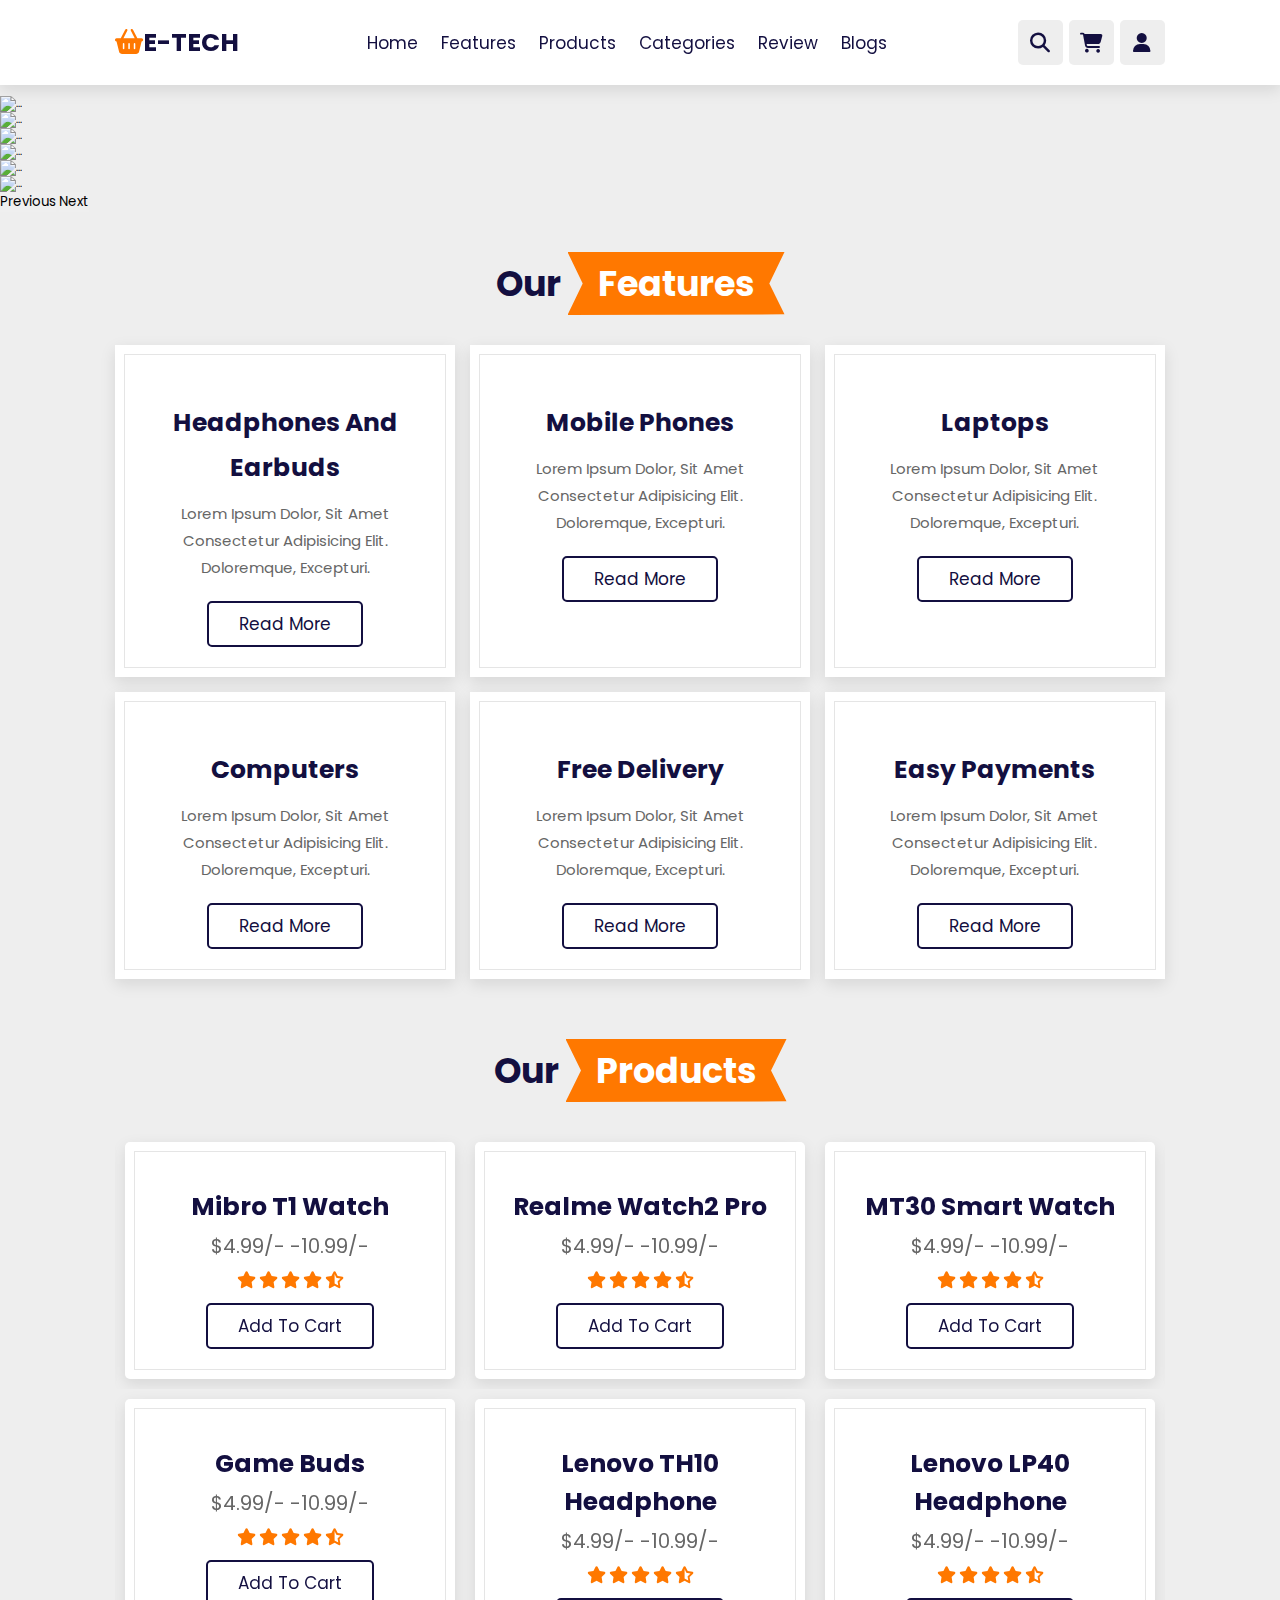
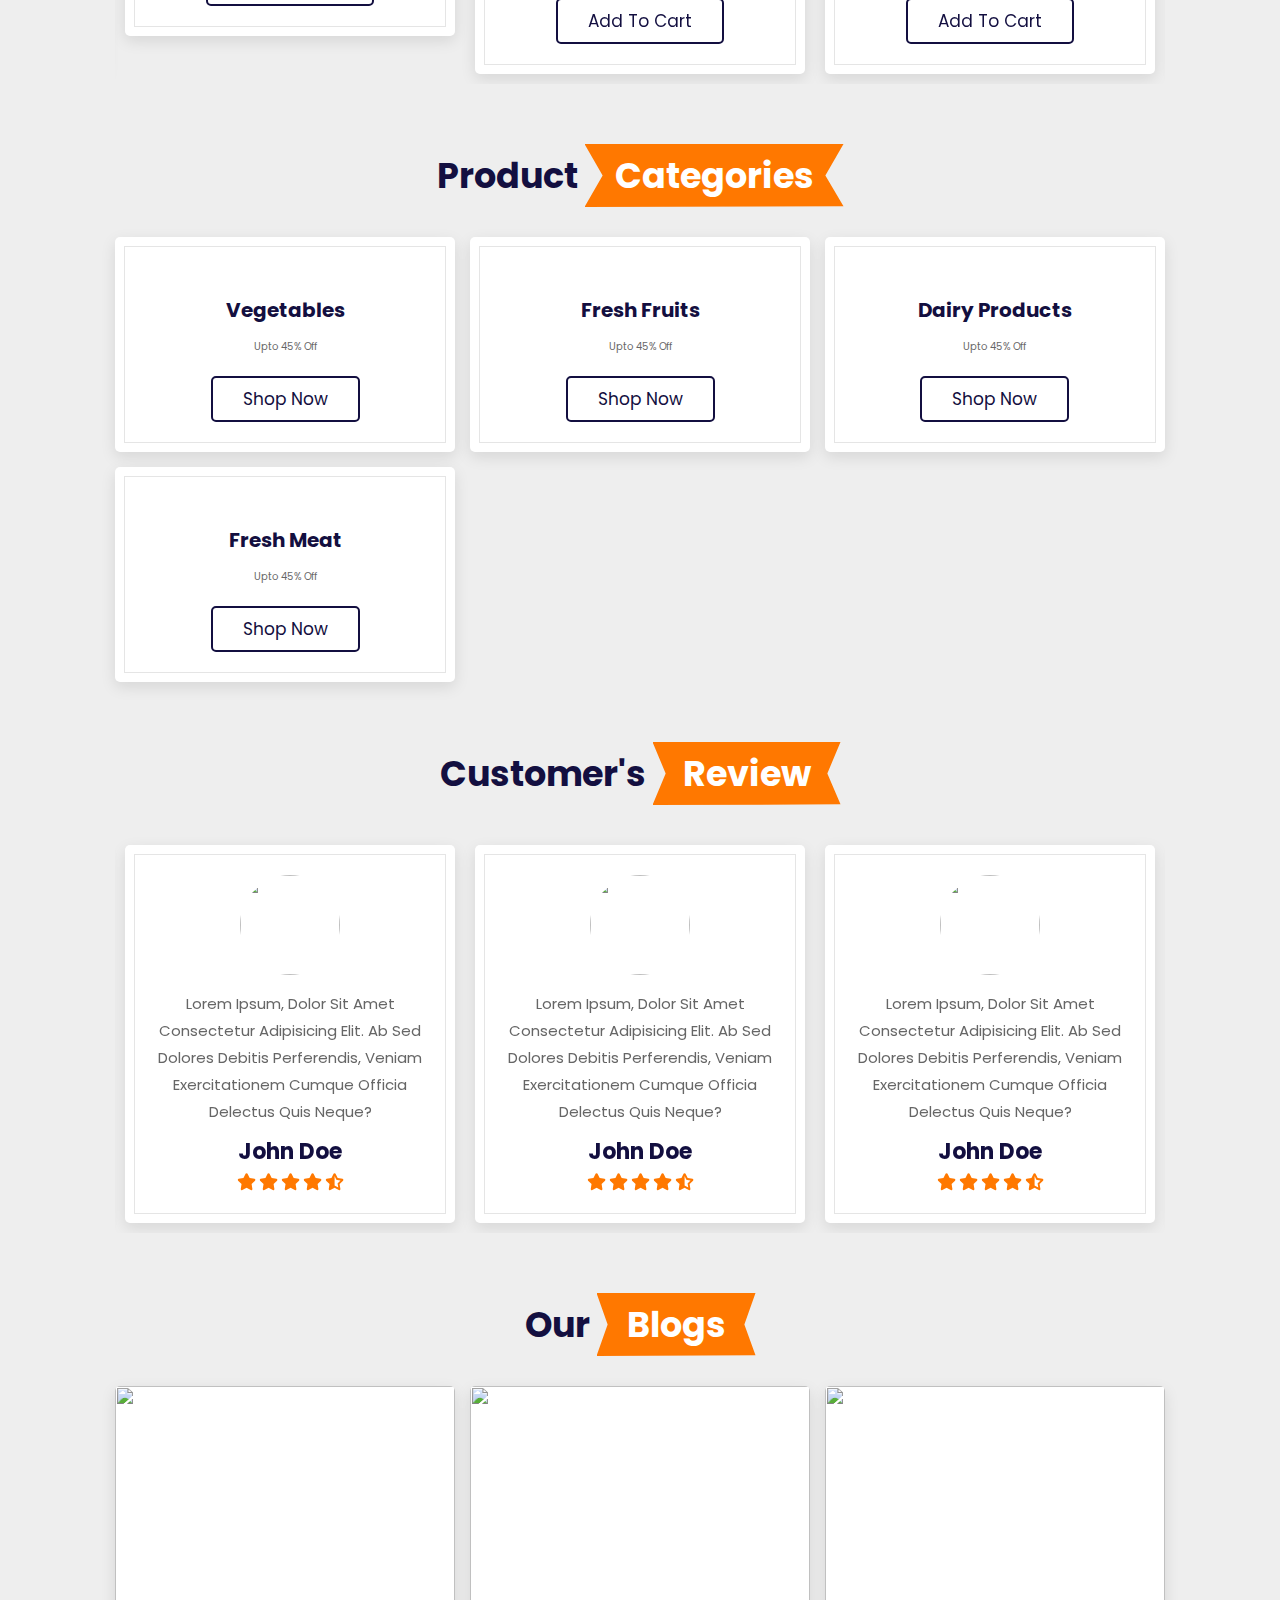
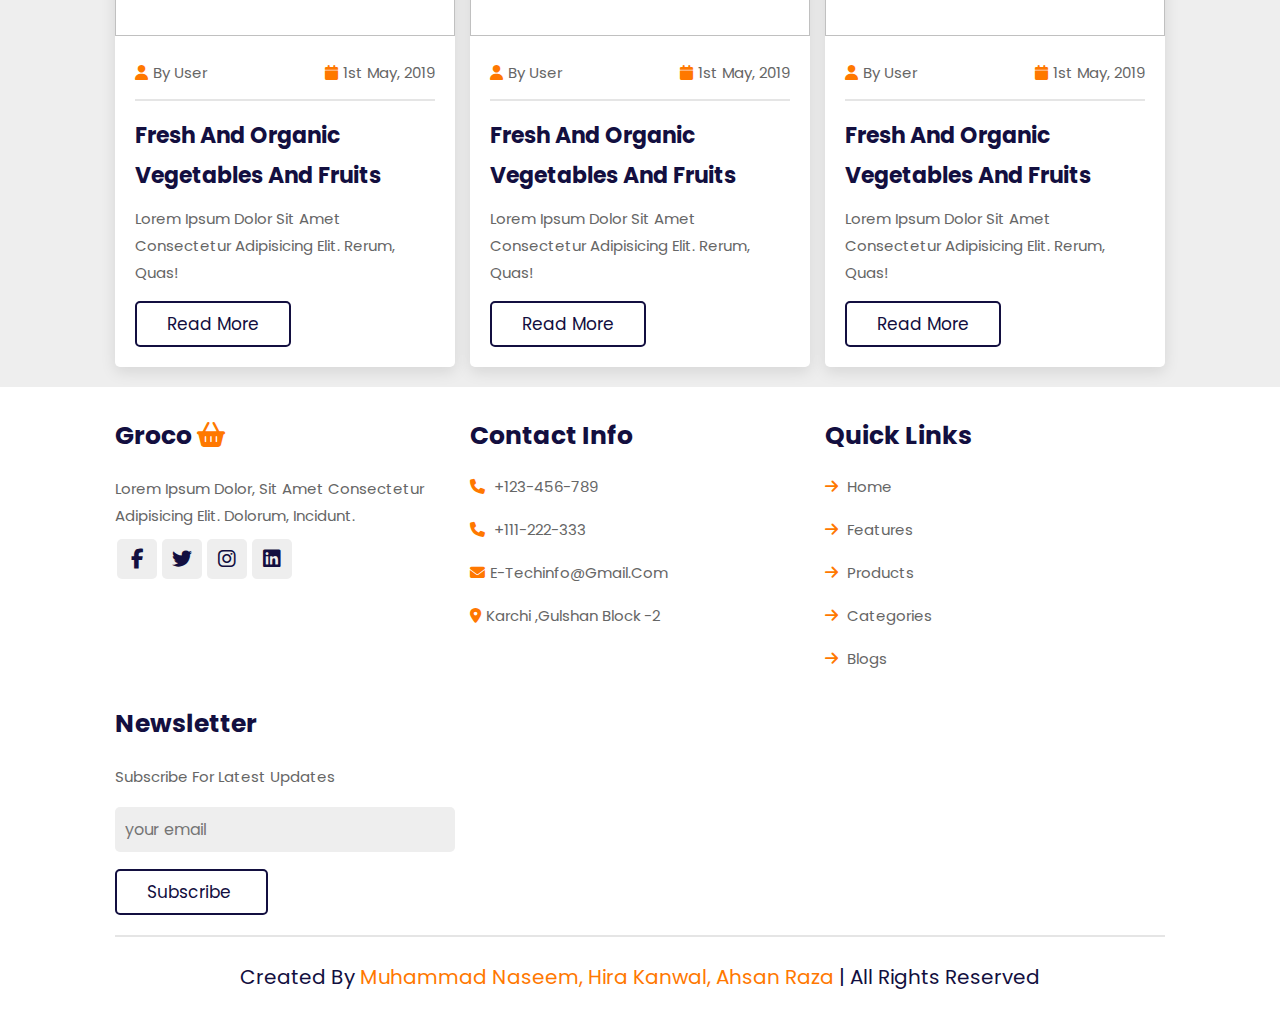
==== index.html @ e4db3228 "submit kr rha hun" ====
<!DOCTYPE html>
<html lang="en">

<head>
    <meta charset="UTF-8">
    <meta http-equiv="X-UA-Compatible" content="IE=edge">
    <meta name="viewport" content="width=device-width, initial-scale=1.0">
    <link rel="stylesheet" href="https://cdn.jsdelivr.net/npm/swiper@8/swiper-bundle.min.css" />
    <title>Document</title>
    <link rel="stylesheet" href="https://cdnjs.cloudflare.com/ajax/libs/font-awesome/6.3.0/css/all.min.css">
    <link href="https://cdn.jsdelivr.net/npm/bootstrap@5.3.1/dist/css/bootstrap.min.css" rel="stylesheet"
        integrity="sha384-4bw+/aepP/YC94hEpVNVgiZdgIC5+VKNBQNGCHeKRQN+PtmoHDEXuppvnDJzQIu9" crossorigin="anonymous">
    </link>
    <link rel="stylesheet" href="./CSS/style.css">
</head>

<body>
    <header class="header">
        <a href="#" class="logo"><i class="fas fa-shopping-basket"></i>E-TECH</a>
        <nav class="navbar">
            <a href="#home">home</a>
            <a href="#features">features</a>
            <a href="#products">products</a>
            <a href="#categories">categories</a>
            <a href="#review">review</a>
            <a href="#blogs">blogs</a>
        </nav>
        <div class="icons">
            <div class="fas fa-bars" id="menu-btn"></div>
            <div class="fas fa-search" id="search-btn"></div>
            <div class="fas fa-shopping-cart" id="cart-btn"></div>
            <div class="fas fa-user" id="login-btn"></div>
        </div>
        <form action="" class="search-form">
            <input type="search" id="search-box" placeholder="search here...">
            <label for="search-box" class="fas fa-search"></label>
        </form>
        <div class="shopping-cart">
            <div class="box">
                <i class="fas fa-trash"></i>
                <img src="./assets/IMAGE/cart-img-1.png" alt="">
                <div class="content">
                    <h3>Watermelon</h3>
                    <span class="price">$4.99/-</span>
                    <span class="quantity">qty :1</span>
                </div>
            </div>
            <div class="box">
                <i class="fas fa-trash"></i>
                <img src="./assets/IMAGE/cart-img-2.png" alt="">
                <div class="content">
                    <h3>onion</h3>
                    <span class="price">$4.99/-</span>
                    <span class="quantity">qty :1</span>
                </div>
            </div>
            <div class="box">
                <i class="fas fa-trash"></i>
                <img src="./assets/IMAGE/cart-img-3.png" alt="">
                <div class="content">
                    <h3>onion</h3>
                    <span class="price">$4.99/-</span>
                    <span class="quantity">qty :1</span>
                </div>
            </div>
            <div class="total">total : $19.69/-</div>
            <a href="#" class="btn">checout</a>

        </div>
        <form action="" class="login-form">
            <h3>login now</h3>
            <input type="email" placeholder="your email" class="box">
            <input type="password" placeholder="your password" class="box">
            <p>forget password <a href="#">click here</a></p>
            <p>dont have an account <a href="#">creat now</a></p>
            <input type="submit" value="login now" class="btn">

        </form>
    </header>
    <main>
        <!-- first slider -->
        <div id="carouselExampleIndicators" class="carousel slide">
            <div class="carousel-indicators">
                <button type="button" data-bs-target="#carouselExampleIndicators" data-bs-slide-to="0" class="active"
                    aria-current="true" aria-label="Slide 1"></button>
                <button type="button" data-bs-target="#carouselExampleIndicators" data-bs-slide-to="1"
                    aria-label="Slide 2"></button>
                <button type="button" data-bs-target="#carouselExampleIndicators" data-bs-slide-to="2"
                    aria-label="Slide 3"></button>
                <button type="button" data-bs-target="#carouselExampleIndicators" data-bs-slide-to="3"
                    aria-label="Slide 4"></button>
                <button type="button" data-bs-target="#carouselExampleIndicators" data-bs-slide-to="4"
                    aria-label="Slide 5"></button>
                <button type="button" data-bs-target="#carouselExampleIndicators" data-bs-slide-to="5"
                    aria-label="Slide 6"></button>
            </div>
            <div class="carousel-inner">
                <div class="carousel-item active">
                    <img src="./assets/IMAGE/slide1.jpg" class="d-block w-100" alt="...">
                </div>
                <div class="carousel-item">
                    <img src="./assets/IMAGE/slide2.jpg" class="d-block w-100" alt="...">
                </div>
                <div class="carousel-item">
                    <img src="./assets/IMAGE/slide3.jpg" class="d-block w-100" alt="...">
                </div>
                <div class="carousel-item">
                    <img src="./assets/IMAGE/slide4.jpg" class="d-block w-100" alt="...">
                </div>
                <div class="carousel-item">
                    <img src="./assets/IMAGE/slide5.jpg" class="d-block w-100" alt="...">
                </div>
                <div class="carousel-item">
                    <img src="./assets/IMAGE/slide6.jpg" class="d-block w-100" alt="...">
                </div>
            </div>
            <button class="carousel-control-prev" type="button" data-bs-target="#carouselExampleIndicators"
                data-bs-slide="prev">
                <span class="carousel-control-prev-icon" aria-hidden="true"></span>
                <span class="visually-hidden">Previous</span>
            </button>
            <button class="carousel-control-next" type="button" data-bs-target="#carouselExampleIndicators"
                data-bs-slide="next">
                <span class="carousel-control-next-icon" aria-hidden="true"></span>
                <span class="visually-hidden">Next</span>
            </button>
        </div>
        <section class="features" id="features">
            <h1 class="heading"> our <span>features</span> </h1>
            <div class="box-container">

                <div class="box">
                    <img src="./assets/IMAGE/earbuds-feature.jpg" alt="">
                    <h3>Headphones And Earbuds</h3>
                    <p>Lorem ipsum dolor, sit amet consectetur adipisicing elit. Doloremque, excepturi.</p>
                    <a href="#" class="btn">read more</a>
                </div>
                <div class="box">
                    <img src="./assets/IMAGE/mobile-feature.jpg" alt="">
                    <h3>Mobile Phones</h3>
                    <p>Lorem ipsum dolor, sit amet consectetur adipisicing elit. Doloremque, excepturi.</p>
                    <a href="#" class="btn">read more</a>
                </div>
                <div class="box">
                    <img src="./assets/IMAGE/laptop-feature-2.jpg" alt="">
                    <h3>Laptops</h3>
                    <p>Lorem ipsum dolor, sit amet consectetur adipisicing elit. Doloremque, excepturi.</p>
                    <a href="#" class="btn">read more</a>
                </div>
                <div class="box">
                    <img src="./assets/IMAGE/computer-feature.jpg" alt="">
                    <h3>Computers</h3>
                    <p>Lorem ipsum dolor, sit amet consectetur adipisicing elit. Doloremque, excepturi.</p>
                    <a href="#" class="btn">read more</a>
                </div>
                <div class="box">
                    <img src="./assets/IMAGE/feature-img-2.png" alt="">
                    <h3>free delivery</h3>
                    <p>Lorem ipsum dolor, sit amet consectetur adipisicing elit. Doloremque, excepturi.</p>
                    <a href="#" class="btn">read more</a>
                </div>
                <div class="box">
                    <img src="./assets/IMAGE/feature-img-3.png" alt="">
                    <h3>easy payments</h3>
                    <p>Lorem ipsum dolor, sit amet consectetur adipisicing elit. Doloremque, excepturi.</p>
                    <a href="#" class="btn">read more</a>
                </div>
            </div>
        </section>

        <section class="products" id="products">
            <h1 class="heading"> our <span>products</span></h1>
            <div class="swiper product-slider">
                <div class="swiper-wrapper">

                    <div class="swiper-slide box">
                        <img src="./assets/IMAGE/MibroT1Watch.jpg" alt="">
                        <h3>Mibro T1 Watch</h3>
                        <div class="price">$4.99/- -10.99/-</div>
                        <div class="stars">
                            <i class="fas fa-star"></i>
                            <i class="fas fa-star"></i>
                            <i class="fas fa-star"></i>
                            <i class="fas fa-star"></i>
                            <i class="fas fa-star-half-alt"></i>
                        </div>
                        <a href="#" class="btn">add to cart</a>
                    </div>
                    <div class="swiper-slide box">
                        <img src="./assets/IMAGE/Realme-Watch-2-Pro-Space-Grey.jpg" alt="">
                        <h3>Realme Watch2 Pro</h3>
                        <div class="price">$4.99/- -10.99/-</div>
                        <div class="stars">
                            <i class="fas fa-star"></i>
                            <i class="fas fa-star"></i>
                            <i class="fas fa-star"></i>
                            <i class="fas fa-star"></i>
                            <i class="fas fa-star-half-alt"></i>
                        </div>
                        <a href="#" class="btn">add to cart</a>
                    </div>
                    <div class="swiper-slide box">
                        <img src="./assets/IMAGE/MT30-Smart-Watch-Ultra-Series-8-Men-NFC-Sport-Smart-Watch-Ultra-GPS-Track-Fitness-Watch.jpg_Q90.jpg__5.jpg" alt="">
                        <h3>MT30 Smart Watch</h3>
                        <div class="price">$4.99/- -10.99/-</div>
                        <div class="stars">
                            <i class="fas fa-star"></i>
                            <i class="fas fa-star"></i>
                            <i class="fas fa-star"></i>
                            <i class="fas fa-star"></i>
                            <i class="fas fa-star-half-alt"></i>
                        </div>
                        <a href="#" class="btn">add to cart</a>
                    </div>
                    <div class="swiper-slide box">
                        <img src="./assets/IMAGE/SK22-Smart-Watch-Men-Bluetooth-Call-AI-Voice-Assistant-Heart-Rate-Blood-Pressure-Monitoring-Wireless-Charging.jpg_640x640_1.jpg" alt="">
                        <h3>SK22 Smart Watch</h3>
                        <div class="price">$4.99/- -10.99/-</div>
                        <div class="stars">
                            <i class="fas fa-star"></i>
                            <i class="fas fa-star"></i>
                            <i class="fas fa-star"></i>
                            <i class="fas fa-star"></i>
                            <i class="fas fa-star-half-alt"></i>
                        </div>
                        <a href="#" class="btn">add to cart</a>
                    </div>
                </div>
            </div>
            <div class="swiper product-slider">
                <div class="swiper-wrapper">

                    <div class="swiper-slide box">
                        <img src="./assets/IMAGE/BEMEEarbuds.jpg" alt="">
                        <h3>Game Buds</h3>
                        <div class="price">$4.99/- -10.99/-</div>
                        <div class="stars">
                            <i class="fas fa-star"></i>
                            <i class="fas fa-star"></i>
                            <i class="fas fa-star"></i>
                            <i class="fas fa-star"></i>
                            <i class="fas fa-star-half-alt"></i>
                        </div>
                        <a href="#" class="btn">add to cart</a>
                    </div>
                    <div class="swiper-slide box">
                        <img src="./assets/IMAGe/Lenovo-thinkplus-TH10-Stereo-Headphone-Bluetooth-Earphones-Music-Headset-with-Mic-for-Mobile-XiaoMi-iPhone-Sumsamg.jpg_Q90.jpg__4.jpg" alt="">
                        <h3>Lenovo TH10 Headphone</h3>
                        <div class="price">$4.99/- -10.99/-</div>
                        <div class="stars">
                            <i class="fas fa-star"></i>
                            <i class="fas fa-star"></i>
                            <i class="fas fa-star"></i>
                            <i class="fas fa-star"></i>
                            <i class="fas fa-star-half-alt"></i>
                        </div>
                        <a href="#" class="btn">add to cart</a>
                    </div>
                    <div class="swiper-slide box">
                        <img src="./assets/IMAGE/Original-Lenovo-LP40-wireless-headphones-TWS-Bluetooth-compatible-Earphones-Touch-Control-Sport-Headset-Stereo-Earbuds-For.jpg_Q90.jpg__1.jpg" alt="">
                        <h3>Lenovo LP40 Headphone</h3>
                        <div class="price">$4.99/- -10.99/-</div>
                        <div class="stars">
                            <i class="fas fa-star"></i>
                            <i class="fas fa-star"></i>
                            <i class="fas fa-star"></i>
                            <i class="fas fa-star"></i>
                            <i class="fas fa-star-half-alt"></i>
                        </div>
                        <a href="#" class="btn">add to cart</a>
                    </div>
                    <div class="swiper-slide box">
                        <img src="./assets/IMAGE/yAyZLenovo-XT97-Bluetooth-Wireless-Headphones-with-Flash-LED-Light-Mini-TWS-Bluetooth-Earphones-Wireless-Earbuds-Headsets_600x_77e4f08b-3ec6-411c-bb8b-f3ec2d123029.jpg" alt="">
                        <h3>Lenovo XT97 Headphone</h3>
                        <div class="price">$4.99/- -10.99/-</div>
                        <div class="stars">
                            <i class="fas fa-star"></i>
                            <i class="fas fa-star"></i>
                            <i class="fas fa-star"></i>
                            <i class="fas fa-star"></i>
                            <i class="fas fa-star-half-alt"></i>
                        </div>
                        <a href="#" class="btn">add to cart</a>
                    </div>
                </div>
            </div>

        </section>

        <section class="categories" id="categories">
            <h1 class="heading"> product <span>categories</span></h1>
            <div class="box-container">
                <div class="box">
                    <img src="assets/IMAGE/cat-1.png" alt="">
                    <h3>vegetables</h3>
                    <p>upto 45% off</p>
                    <a href="#" class="btn">shop now</a>
                </div>
                <div class="box">
                    <img src="assets/IMAGE/cat-2.png" alt="">
                    <h3>fresh fruits</h3>
                    <p>upto 45% off</p>
                    <a href="#" class="btn">shop now</a>
                </div>
                <div class="box">
                    <img src="assets/IMAGE/cat-3.png" alt="">
                    <h3>dairy products</h3>
                    <p>upto 45% off</p>
                    <a href="#" class="btn">shop now</a>
                </div>
                <div class="box">
                    <img src="assets/IMAGE/cat-4.png" alt="">
                    <h3>fresh meat</h3>
                    <p>upto 45% off</p>
                    <a href="#" class="btn">shop now</a>
                </div>
            </div>
        </section>
        <section class="review" id="review">
            <h1 class="heading"> customer's <span>review</span></h1>
            <div class=" swiper review-slider">
                <div class="swiper-wrapper">
                    <div class="swiper-slide box">
                        <img src="./assets/IMAGE/pic-1.png" alt="">
                        <p>Lorem ipsum, dolor sit amet consectetur adipisicing elit. Ab sed dolores debitis perferendis,
                            veniam exercitationem cumque officia delectus quis neque?</p>
                        <h3>john doe</h3>
                        <div class="stars">
                            <i class="fas fa-star"></i>
                            <i class="fas fa-star"></i>
                            <i class="fas fa-star"></i>
                            <i class="fas fa-star"></i>
                            <i class="fas fa-star-half-alt"></i>
                        </div>
                    </div>
                    <div class="swiper-slide box">
                        <img src="./assets/IMAGE/pic-2.png" alt="">
                        <p>Lorem ipsum, dolor sit amet consectetur adipisicing elit. Ab sed dolores debitis perferendis,
                            veniam exercitationem cumque officia delectus quis neque?</p>
                        <h3>john doe</h3>
                        <div class="stars">
                            <i class="fas fa-star"></i>
                            <i class="fas fa-star"></i>
                            <i class="fas fa-star"></i>
                            <i class="fas fa-star"></i>
                            <i class="fas fa-star-half-alt"></i>
                        </div>
                    </div>
                    <div class="swiper-slide box">
                        <img src="./assets/IMAGE/pic-3.png" alt="">
                        <p>Lorem ipsum, dolor sit amet consectetur adipisicing elit. Ab sed dolores debitis perferendis,
                            veniam exercitationem cumque officia delectus quis neque?</p>
                        <h3>john doe</h3>
                        <div class="stars">
                            <i class="fas fa-star"></i>
                            <i class="fas fa-star"></i>
                            <i class="fas fa-star"></i>
                            <i class="fas fa-star"></i>
                            <i class="fas fa-star-half-alt"></i>
                        </div>
                    </div>
                    <div class="swiper-slide box">
                        <img src="./assets/IMAGE/pic-3.png" alt="">
                        <p>Lorem ipsum, dolor sit amet consectetur adipisicing elit. Ab sed dolores debitis perferendis,
                            veniam exercitationem cumque officia delectus quis neque?</p>
                        <h3>john doe</h3>
                        <div class="stars">
                            <i class="fas fa-star"></i>
                            <i class="fas fa-star"></i>
                            <i class="fas fa-star"></i>
                            <i class="fas fa-star"></i>
                            <i class="fas fa-star-half-alt"></i>
                        </div>
                    </div>
                </div>
            </div>
        </section>
        <section class="blogs" id="blogs">
            <h1 class="heading"> our <span>blogs</span></h1>
            <div class="box-container">
                <div class="box">
                    <img src="./assets/IMAGE/blog-1.jpg" alt="">
                    <div class="content">
                        <div class="icons">
                            <a href="#"><i class="fas fa-user"></i>by user</a>
                            <a href="#"><i class="fas fa-calendar"></i>1st may, 2019</a>
                        </div>
                        <h3>fresh and organic vegetables and fruits </h3>
                        <p>Lorem ipsum dolor sit amet consectetur adipisicing elit. Rerum, quas!</p>
                        <a href="#" class="btn">read more</a>
                    </div>
                </div>
                <div class="box">
                    <img src="./assets/IMAGE/blog-2.jpg" alt="">
                    <div class="content">
                        <div class="icons">
                            <a href="#"><i class="fas fa-user"></i>by user</a>
                            <a href="#"><i class="fas fa-calendar"></i>1st may, 2019</a>
                        </div>
                        <h3>fresh and organic vegetables and fruits </h3>
                        <p>Lorem ipsum dolor sit amet consectetur adipisicing elit. Rerum, quas!</p>
                        <a href="#" class="btn">read more</a>
                    </div>
                </div>
                <div class="box">
                    <img src="./assets/IMAGE/blog-3.jpg" alt="">
                    <div class="content">
                        <div class="icons">
                            <a href="#"><i class="fas fa-user"></i>by user</a>
                            <a href="#"><i class="fas fa-calendar"></i>1st may, 2019</a>
                        </div>
                        <h3>fresh and organic vegetables and fruits </h3>
                        <p>Lorem ipsum dolor sit amet consectetur adipisicing elit. Rerum, quas!</p>
                        <a href="#" class="btn">read more</a>
                    </div>
                </div>
            </div>
        </section>
    </main>
    <!-- footer -->
        <footer class="footer">
            <div class="box-container">
                <div class="box">
                    <h3> groco <i class="fas fa-shopping-basket"></i></h3>
                    <p>Lorem ipsum dolor, sit amet consectetur adipisicing elit. Dolorum, incidunt.</p>
                    <div class="share">
                        <a href="#" class="fab fa-facebook-f"></a>
                        <a href="#" class="fab fa-twitter"></a>
                        <a href="#" class="fab fa-instagram"></a>
                        <a href="#" class="fab fa-linkedin"></a>
                    </div>
                </div>
                <div class="box">
                    <h3>contact info</h3>
                    <a href="#" class="links"><i class="fas fa-phone"></i> +123-456-789</a>
                    <a href="#" class="links"><i class="fas fa-phone"></i> +111-222-333</a>
                    <a href="#" class="links"><i class="fas fa-envelope"></i>e-techinfo@gmail.com</a>
                    <a href="#" class="links"><i class="fas fa-map-marker-alt"></i>karchi ,gulshan block -2</a>

                </div>
                <div class="box">
                    <h3>quick links</h3>
                    <a href="#" class="links"><i class="fas fa-arrow-right"></i> home </a>
                    <a href="#" class="links"><i class="fas fa-arrow-right"></i> features </a>
                    <a href="#" class="links"><i class="fas fa-arrow-right"></i> products </a>
                    <a href="#" class="links"><i class="fas fa-arrow-right"></i> categories </a>
                    <a href="#" class="links"><i class="fas fa-arrow-right"></i> blogs </a>
                </div>

                <div class="box">
                    <h3>newsletter</h3>
                    <p>subscribe for latest updates</p>
                    <input type="email" placeholder="your email" class="email">
                    <input type="submit" value="subscribe " class="btn">
                    <img src="./assets/IMAGE/payment.png" class="payment-img" alt="">
                </div>
            </div>

            <div class="credit">created by <span>Muhammad Naseem, Hira Kanwal, Ahsan raza</span> | all rights reserved</div>
        </footer>


    <script src="https://cdn.jsdelivr.net/npm/@popperjs/core@2.11.8/dist/umd/popper.min.js"
    integrity="sha384-I7E8VVD/ismYTF4hNIPjVp/Zjvgyol6VFvRkX/vR+Vc4jQkC+hVqc2pM8ODewa9r"
    crossorigin="anonymous"></script>
<script src="https://cdn.jsdelivr.net/npm/bootstrap@5.3.1/dist/js/bootstrap.min.js"
    integrity="sha384-Rx+T1VzGupg4BHQYs2gCW9It+akI2MM/mndMCy36UVfodzcJcF0GGLxZIzObiEfa"
    crossorigin="anonymous"></script>


    <script src="https://cdn.jsdelivr.net/npm/swiper@8/swiper-bundle.min.js"></script>

    <script src="./JAVASCRIPT/main.js"></script>
</body>

</html>
---- CSS/style.css ----
@import url('https://fonts.googleapis.com/css2?family=Poppins:wght@100;300;400;500;600&display=swap');
:root{
      --orange:#ff7800;
      --black:#130f40;
      --light-color:#666;
      --box-shadow:0 .5rem 1.5rem rgba(0,0,0,.1);
      --border:.2rem solid  rgba(0,0,0,.1);
      --outline:.1rem solid  rgba(0,0,0,.1);
      --outline-hover:.2rem solid var(--black);
}
*{
    
font-family: 'Poppins', sans-serif;
padding: 0;margin: 0;
box-sizing: border-box;
outline: none;
border: none;
text-decoration: none;
text-transform: capitalize;
transition: all .2s linear;

}
html{
    font-size: 62.5%;
    overflow-x: hidden;
    scroll-behavior: smooth;
    scroll-padding-top: 7rem;
}
body{
    background: #eee;
}
section{
    padding: 2rem 9%;
}
.heading{
    text-align: center;
    padding: 2rem 0;
    padding-bottom: 3rem;
    font-size: 3.5rem;
    color: var(--black);
}
.heading span{
    background: var(--orange);
    color: #fff;
    display: inline-block;
    padding: .5rem 3rem;
    clip-path: polygon(100% 0,93% 50%,100% 99%,0% 100%,7% 50%,0% 0%);
}
.btn{
    margin-top: 1rem;
    display: inline-block;
    padding: .8rem 3rem;
    font-size: 1.7rem;
    border-radius: .5rem;
    border: .2rem solid var(--black);
    color:var(--black);
    cursor: pointer;
    background: none;
}
.btn:hover{
    background: var(--orange);
    color: #fff;
}

.header{
    position: fixed;
    top: 0;left: 0;right: 0;
    z-index: 1000;
    display: flex;
    align-items: center;
    justify-content: space-between;
    padding: 2rem 9%;
    background: #fff;
    box-shadow: var(--box-shadow);

}
.header .logo{
    font-size: 2.5rem;
    font-weight: bolder;
    color: var(--black);
}
.header .logo i{
    color: var(--orange);
}
.header a{
    text-decoration: none;
}
.header .navbar a{
    font-size: 1.7rem;
    margin: 0 1rem;
    color: var(--black);
    text-decoration: none;
}
.header .navbar a:hover{
    color: var(--orange);
}
.header .icons div{
    height: 4.5rem;
    width: 4.5rem;
    line-height: 4.5rem;
    border-radius: 0.5rem;
    background: #eee;
    color: var(--black);
    font-size: 2rem;
    margin-left: .3rem;
    text-align: center;
    cursor: pointer;

}
.header .icons div:hover{
    background: var(--orange);
    color: #fff;
}
#menu-btn{
    display: none;
}
.header .search-form{
    position: absolute;
    top: 110%;
    right: -110%;
    width: 50rem;
    height: 5rem;
    background: #fff;
    border-radius: 0.5rem;
    overflow: hidden;
    display: flex;
    align-items: center;
    box-shadow: var(--box-shadow);
}
.header .search-form.active{
    right: 2rem;
    transition: .4s linear;
}

.header .search-form input{
    height: 100%;
    width: 100%;
    background: none;
    text-transform: none;
    font-size: 1.6rem;
    color: var(--black);
    padding: 0 1.5rem;
}
.header .search-form label{
    font-size: 2.2rem;
    padding-right: 1.5rem;
    color: var(--black);
    cursor: pointer;
}
.header .search-form label:hover{
    color: var(--orange);
}
.header .shopping-cart{
    position: absolute;
    top: 110%;right: -110%;
    padding: 1rem;
    border-radius: .5rem;
    box-shadow: var(--box-shadow);
    width: 35rem;
    background: #fff;
}
.header .shopping-cart.active{
    right: 2rem;
    transition: .4s linear;
}
.header .shopping-cart .box{
    display: flex;
    align-items: center;
    gap: 1rem;
    position: relative;
    margin: 1rem 0;
}
.header .shopping-cart .box img{
height: 10rem;
}
.header .shopping-cart .box .fa-trash{
    font-size: 2rem;
    position: absolute;
    top: 50%;right: 2rem;
    cursor: pointer;
    color: var(--light-color);
    transform: translate(-50%);
}
.header .shopping-cart .box .fa-trash:hover{
    color: var(--orange);
}
.header .shopping-cart .box .content h3{
    color: var(--black);
    font-size: 1.5rem;
    padding-bottom: 1rem;
}
.header .shopping-cart .box .content span{
    color: var(--light-color);
    font-size: 1.6rem;
}
.header .shopping-cart .box .content .quantity{
    padding-left: 1rem;
}
.header .shopping-cart .total{
    font-size: 2.5rem;
    padding: 1rem 0;
    text-align: center;
    color: var(--black);
}
.header .shopping-cart .btn{
    display: block;
    text-align: center;
    margin: 1rem;
}
.header .login-form{
    position: absolute;
    top: 110%;right: -110%;
    width: 30rem;
    box-shadow: var(--box-shadow);
    padding: 2rem;
    border-radius: .5rem;
    background: #fff;
    text-align: center;
}
.header .login-form.active{
    right: 2rem;
    transition: .4s linear;
}

.header .login-form h3{
    font-size: 2.5rem;
    text-transform: uppercase;
    color: var(--black);
}
.header .login-form .box{
    width: 100%;
    margin: .7rem 0;
    background: #eee;
    border-radius: .5rem;
    padding: 1rem;
    font-size: 1.6rem;
    color: var(--black);
    text-transform: none;
}
.header .login-form p{
    font-size: 1.4rem;
    padding: .5rem 0;
    color: var(--light-color);
}
.header .login-form p a{
    color: var(--orange);
    text-decoration: underline;
}

/* ###################section################### */
main, .footer{
    position: relative;
    top: 8rem;
}
.home{
    display: flex;
    align-items: center;
    justify-content: center;
    background: url(../assets/home-bg.jpg) no-repeat;
    background-position: center;
    background-size: cover;
    padding-top: 17rem;
    padding-bottom: 10rem;
}

.home .content{
    text-align: center;
    width: 60rem;
}
.home .content h3{
    color: var(--black);
    font-size: 3rem;
}
.home .content h3 span{
    color: var(--orange);
}

.home .content p{
    color: var(--light-color);
    font-size: 1.7rem;
    padding: 1rem 0;
    line-height: 1.8;
}
.features .box-container{
    display: grid;
    grid-template-columns: repeat(auto-fit,minmax(30rem,1fr));
    gap: 1.5rem;

}

.features .box-container .box{
    padding: 3rem 2rem;
    background: #fff;
    outline: var(--outline);
    outline-offset: -1rem;
    text-align: center;
    box-shadow: var(--box-shadow);
} 
.features .box-container .box:hover{
outline: var(--outline-hover);
outline-offset: 0rem;

}
.features .box-container .box img{
    margin: 1rem 0;
    height: 15rem;

}
.features .box-container .box h3{
    font-size: 2.5rem;
    line-height: 1.8;
    color: var(--black);
}
.features .box-container .box P{
    font-size: 1.5rem;
    line-height: 1.8;
    color: var(--light-color);
    padding:1rem 0 ;
}
.products .product-slider{
    padding: 1rem;
}
.products .product-slider:first-child {
    margin-bottom: 2rem;
}
.products .product-slider .box{
  background: #fff;
  border-radius: .5rem;
  text-align: center;
  padding: 3rem 2rem;
  outline-offset: -1rem;
  outline: var(--outline);
  box-shadow: var(--box-shadow);
  transition: .2s linear;


}
.products .product-slider .box:hover{
    outline-offset: 0rem;
    outline: var(--outline-hover);
}
.products .product-slider .box img{
    height: 20rem;
}
.products .product-slider .box h3{
    font-size: 2.5rem;
    color: var(--black);
}
.products .product-slider .box .price{
    font-size:2rem ;
    color: var(--light-color);
    padding: .5rem 0;
}
.products .product-slider .box .stars i{
    font-size: 1.7rem;
    color: var(--orange);
    padding: .5rem 0;
}

/* ##################categories####################### */
.categories .box-container{
    display: grid;
    grid-template-columns: repeat(auto-fit,minmax(30rem,1fr));
    gap: 1.5rem;
}
.categories .box-container .box{
    padding: 3rem 2rem;
    border-radius: .5rem;
    background: #fff;
    box-shadow: var(--box-shadow);
    outline: var(--outline);
    outline-offset: -1rem;
    text-align: center;
}
.categories .box-container .box:hover{
    outline: var(--outline-hover);
    outline-offset: 0rem;
}
.categories .box-container .box img{
    margin: 1rem 0;
    height: 15rem;

}
.categories .box-container .box h3{
    font-size: 2rem;
    color: var(--black);
    line-height: 1.8;
}
.categories .box-container .box p{
    font-size: 1.7;
    color: var(--light-color);
    line-height: 1.8;
    padding: 1rem 0;
}

.review .review-slider{
    padding: 1rem;
}
.review .review-slider .box{
    padding: 3rem 2rem;
    border-radius: .5rem;
    background: #fff;
    box-shadow: var(--box-shadow);
    outline: var(--outline);
    outline-offset: -1rem;
    text-align: center;
}
.review .review-slider .box:hover{
    outline: var(--outline-hover);
    outline-offset: 0rem;  
}
.review .review-slider .box img{
    height: 10rem;
    width: 10rem;
    border-radius: 50%;
}
.review .review-slider .box p{
    padding: 1rem 0;
    line-height: 1.8;
    color:var(--light-color);
    font-size: 1.5rem;
}
.review .review-slider .box h3{
    padding-bottom:.5rem;
    color:var(--black);
    font-size: 2.2rem;
}
.review .review-slider .box .stars i{
    color: var(--orange);
    font-size: 1.7rem;
}

/* ###################blogs$%%%%%%%%%%%%%%%%%%%%%%%%%%%%% */
.blogs .box-container{
    display: grid;
    grid-template-columns: repeat(auto-fit,minmax(30rem,1fr));
    gap: 1.5rem;
}
.blogs .box-container .box{
    overflow: hidden;
    border-radius: .5rem;
    box-shadow: var(--box-shadow);
    background: #fff; 
          
}
.blogs .box-container .box img{
    height: 25rem;
    width: 100%;
    object-fit: cover;
}

.blogs .box-container .box .content{
    padding: 2rem;
}
.blogs .box-container .box .content .icons{
    display: flex;
    align-items: center;
    justify-content: space-between;
    padding-bottom: 1.5rem;
    margin-bottom: 1rem;
    border-bottom: var(--border);
}
.blogs .box-container .box .content .icons a{
    color: var(--light-color);
    font-size: 1.5rem;
}
.blogs .box-container .box .content .icons a:hover{
    color: var(--black);
}
.blogs .box-container .box .content .icons a i{
    color: var(--orange);
    padding-right: .5rem;
}
.blogs .box-container .box .content h3{
    line-height: 1.8;
    color: var(--black);
    font-size: 2.2rem;
    padding: .5rem 0;

}

.blogs .box-container .box .content p{
    line-height: 1.8;
    color: var(--light-color);
    font-size: 1.5rem;
    padding: .5rem 0;
    
}

.footer{
    background: #fff;
    padding: 2rem 9%;
}
.footer .box-container{
    display: grid;
    grid-template-columns: repeat(auto-fit,minmax(30rem,1fr));
    gap: 1.5rem;
}
.footer .box-container .box h3{
    font-size: 2.5rem;
    color: var(--black);
    padding: 1rem 0;
}
.footer .box-container .box h3 i{
    color: var(--orange);
}
.footer .box-container .box .links{
    display: block;
    font-size: 1.5rem;
    color: var(--light-color);
    padding: 1rem 0;
}
.footer .box-container .box .links i{
    color: var(--orange);
    padding-right: .5rem;
}
.footer .box-container .box .links:hover i{
    padding-right: 2rem;
}

.footer .box-container .box p{
    line-height: 1.8;
    font-size: 1.5rem;
    color: var(--light-color);
    padding: 1rem 0;
}
.footer .box-container .box .share a{
    height: 4rem;
    width: 4rem;
    line-height: 4rem;
    border-radius: .5rem;
    font-size: 2rem;
    color: var(--black);
    margin-left: .2rem;
    background: #eee;
    text-align: center;
}
.footer .box-container .box .share a:hover{
    background: var(--orange);
    color: #fff;
}
.footer .box-container .box .email{
    width: 100%;
    margin: .7rem 0;
    padding: 1rem;
    border-radius: .5rem;
    background: #eee;
    font-size: 1.6rem;
    color: var(--black);
    text-transform: none;
}
.footer .box-container .box .payment-img{
    margin-top: 2rem;
    height: 3rem;
}
.footer .credit{
    text-align: center;
    margin-top: 2rem;
    padding: 2rem;
    padding-top: 2.5rem;
    font-size: 2rem;
    color: var(--black);
    border-top: var(--border);
}
.footer .credit span{
    color: var(--orange);
}


















/*   #####################Media queries######################## */
@media (max-width:991px){
    html{
        font-size: 55%;
    }
    .header{
        padding: 2rem;
    }
    section{
        padding: 2rem ;
    }
    footer{
        padding: 2rem ;
    }
}
@media (max-width:768px){
    #menu-btn{
        display: inline-block;
    }
    .header .search-form{
        width: 90%;
    }
    .header .navbar{
        position: absolute;
        top: 110%;
        right: -110%;
        width: 30rem;
        box-shadow: var(--box-shadow);
        background: #fff;
    }
    .header .navbar.active{
        right: 2rem;
        transition: .4s linear; 
    }
    .header .navbar a{
        font-size: 2rem;
        margin: 2rem 2.5rem;
        display: block;
    }
}
@media (max-width:450px){
    html{
        font-size: 50%;
    }
    .heading{
        font-size: 2.5rem;
    }
    .footer{
        text-align: center;
    }
}
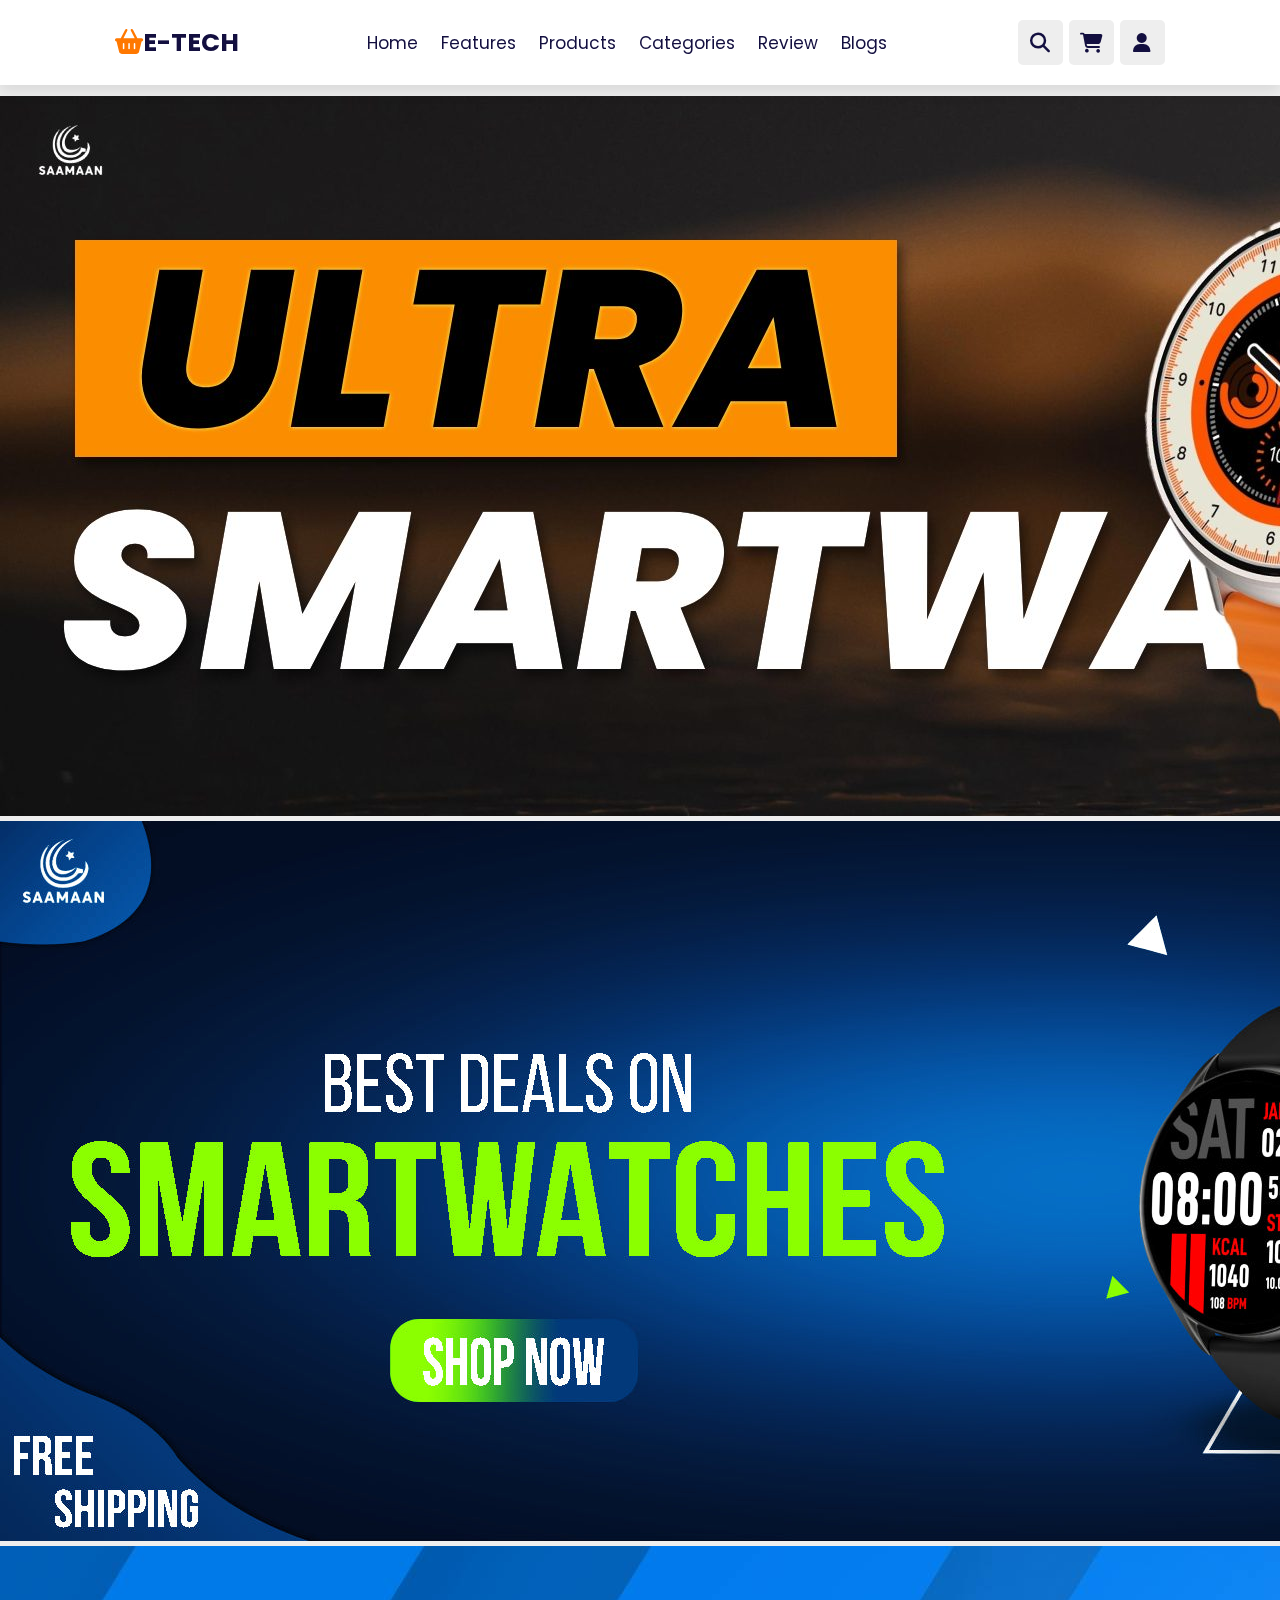
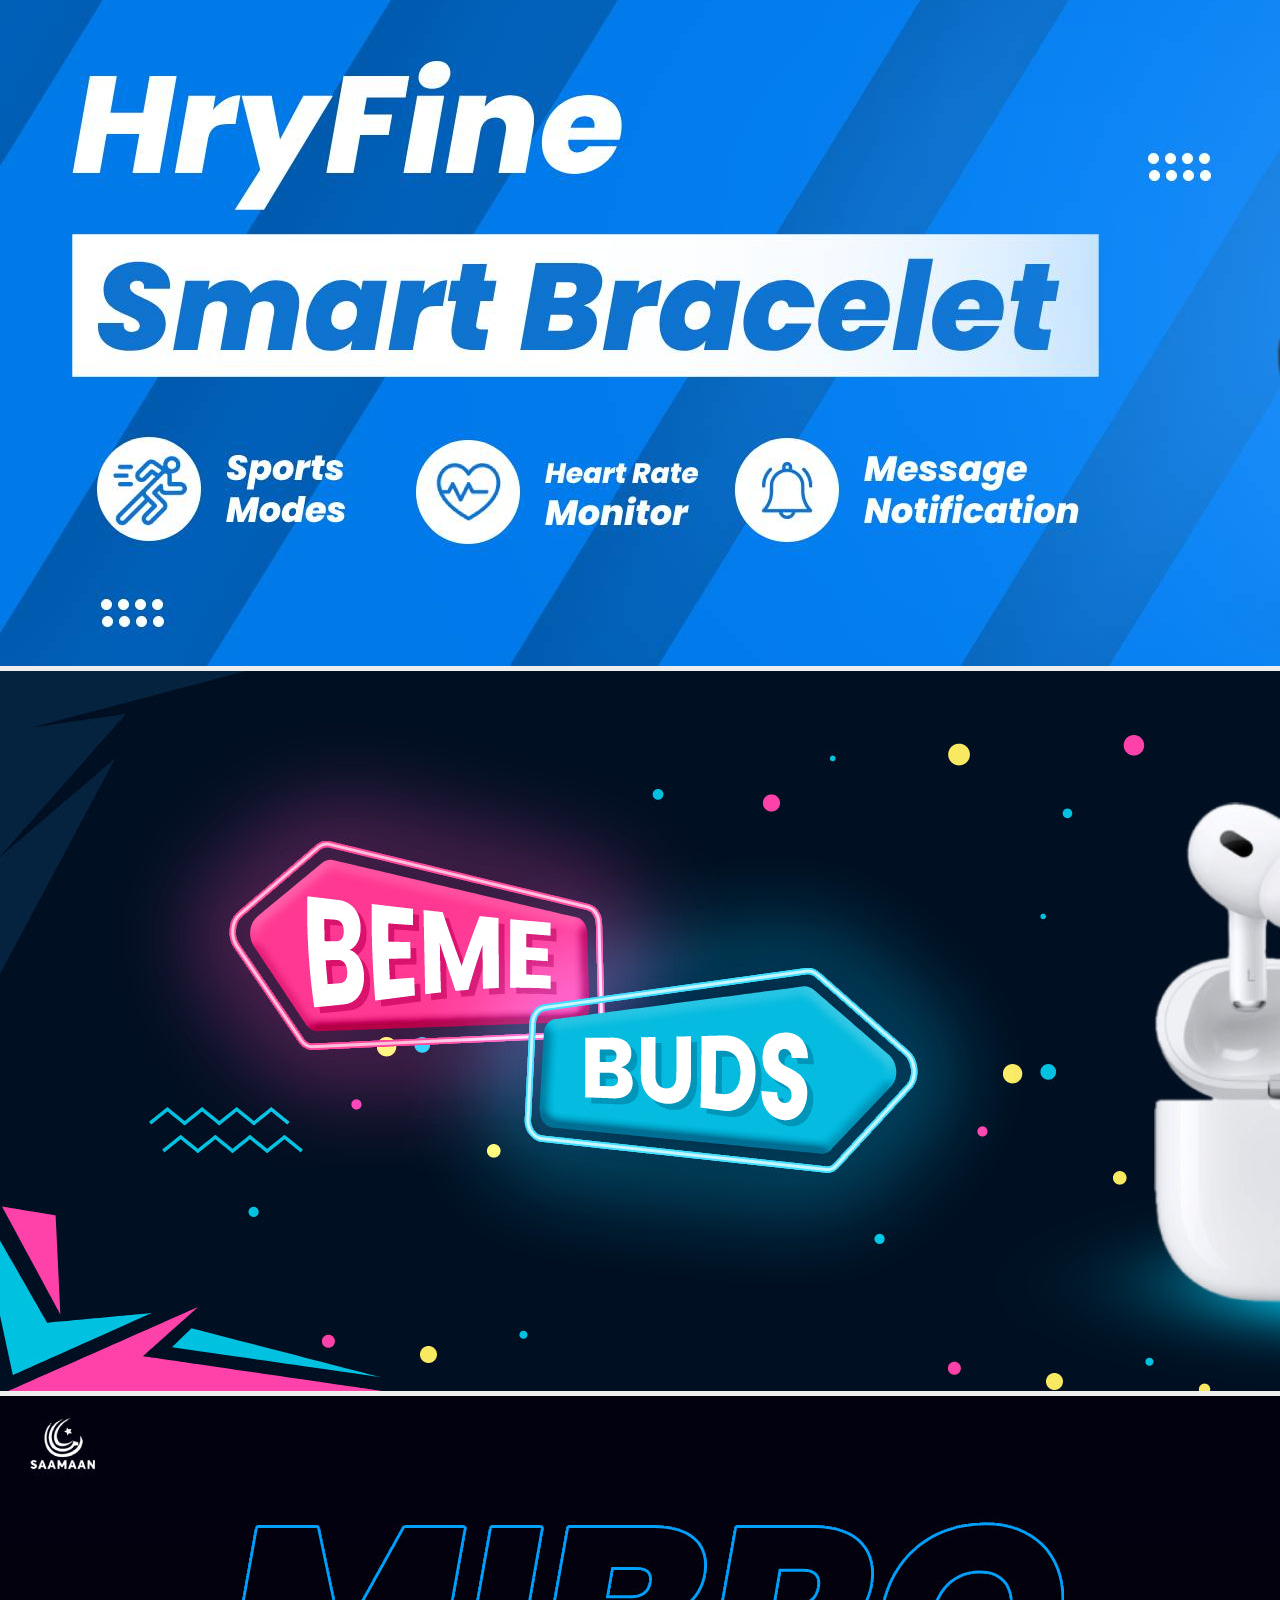
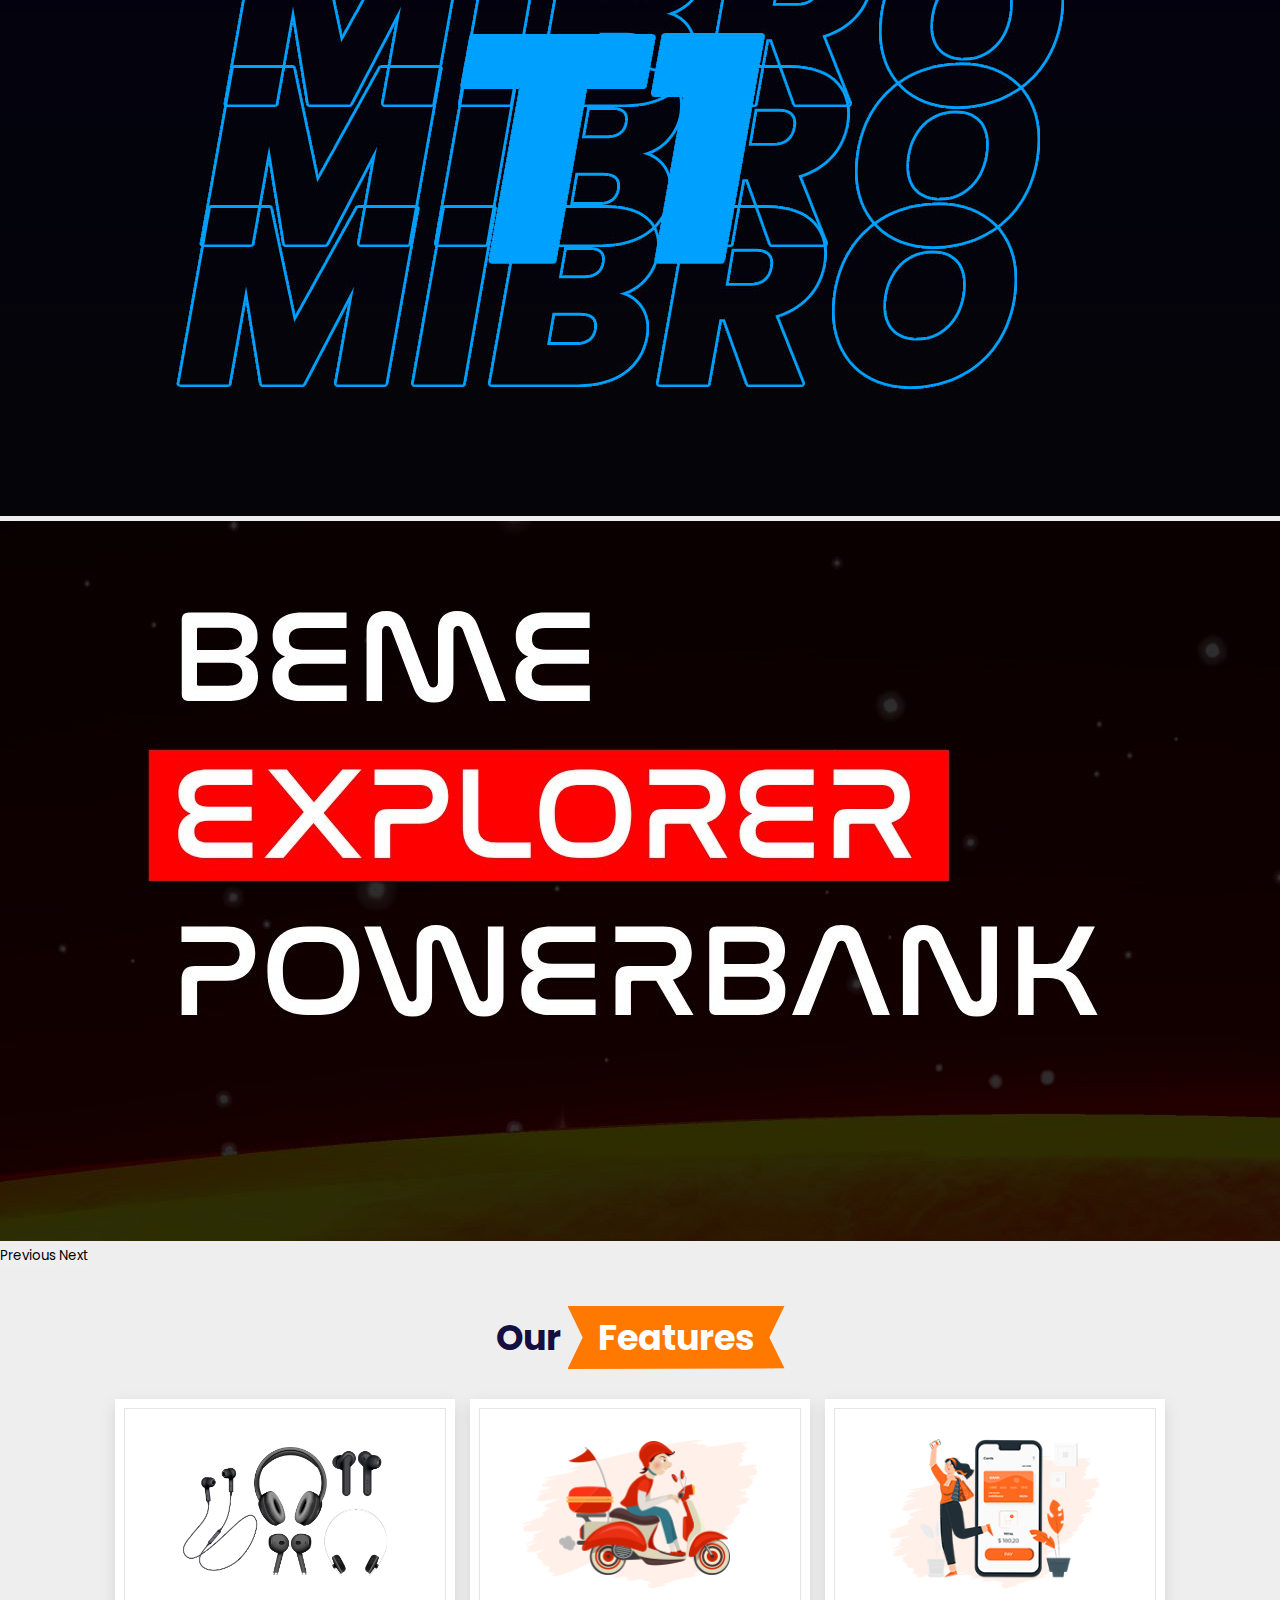
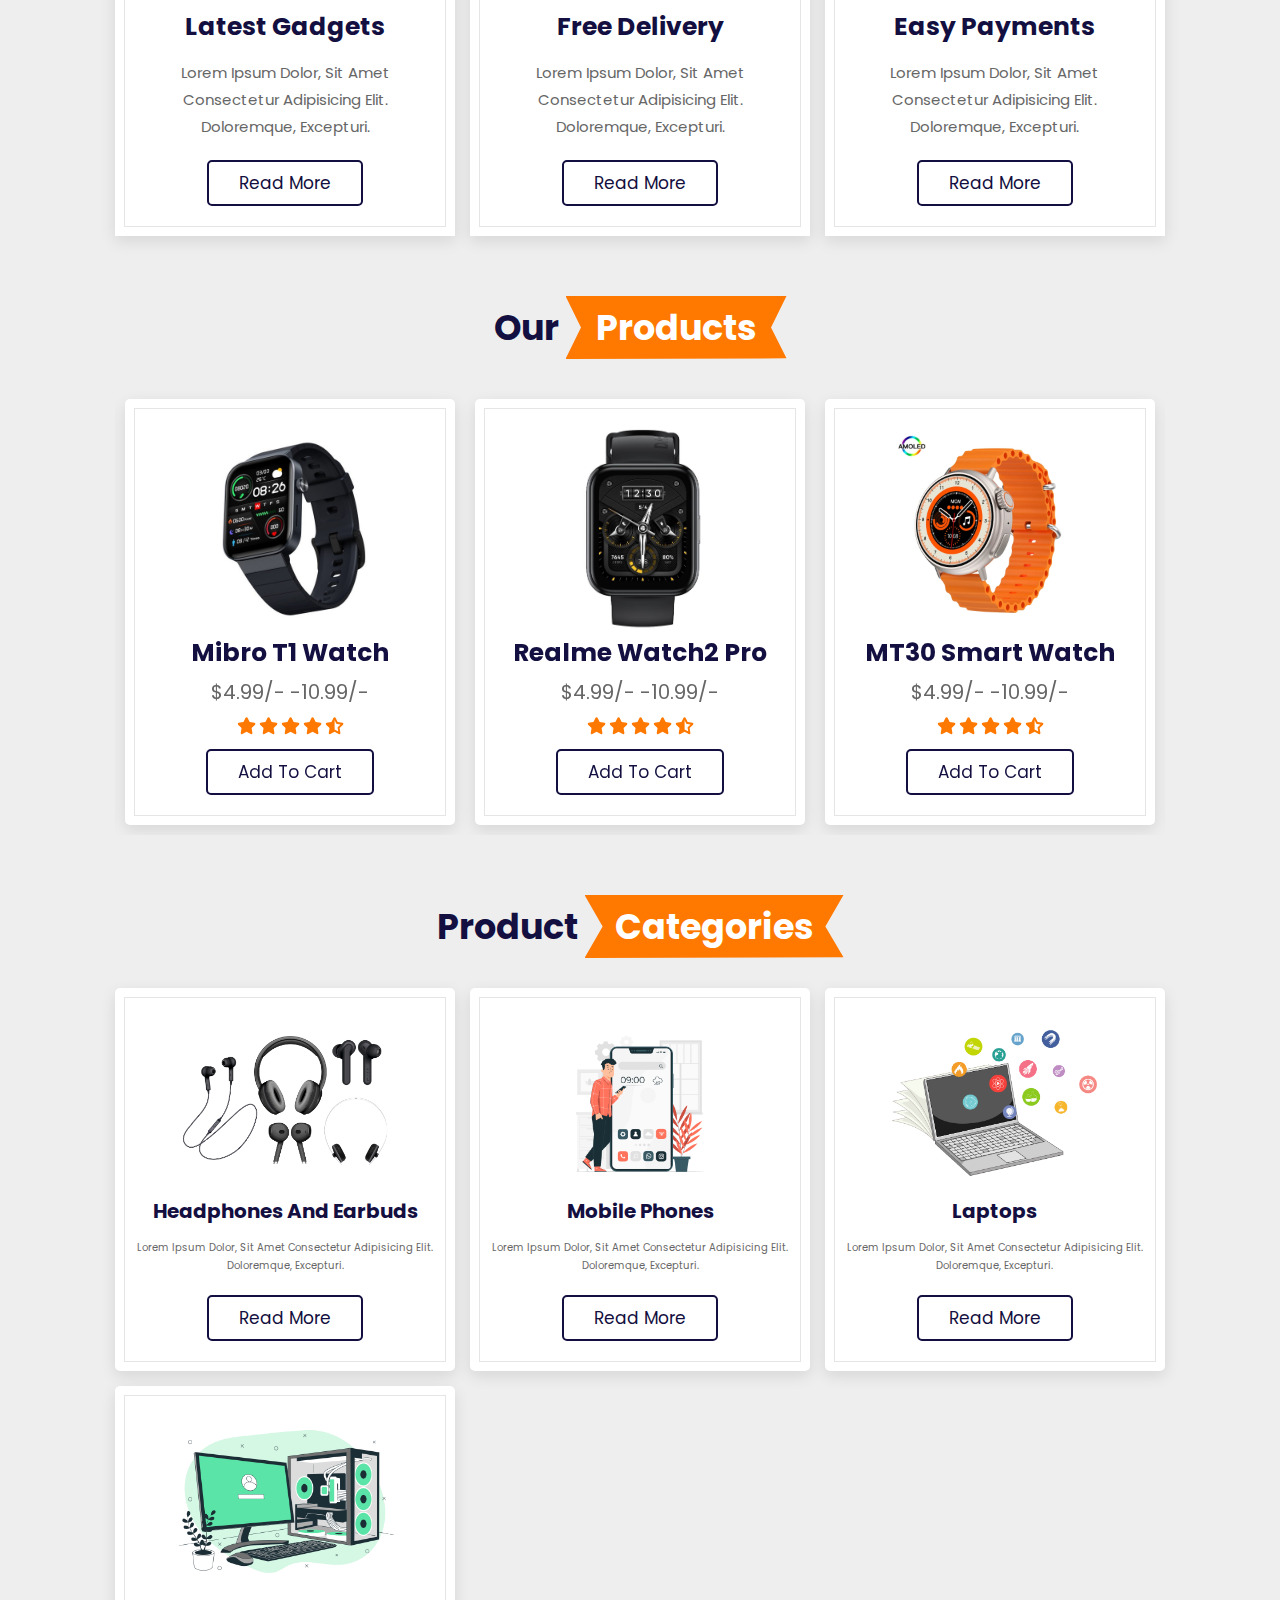
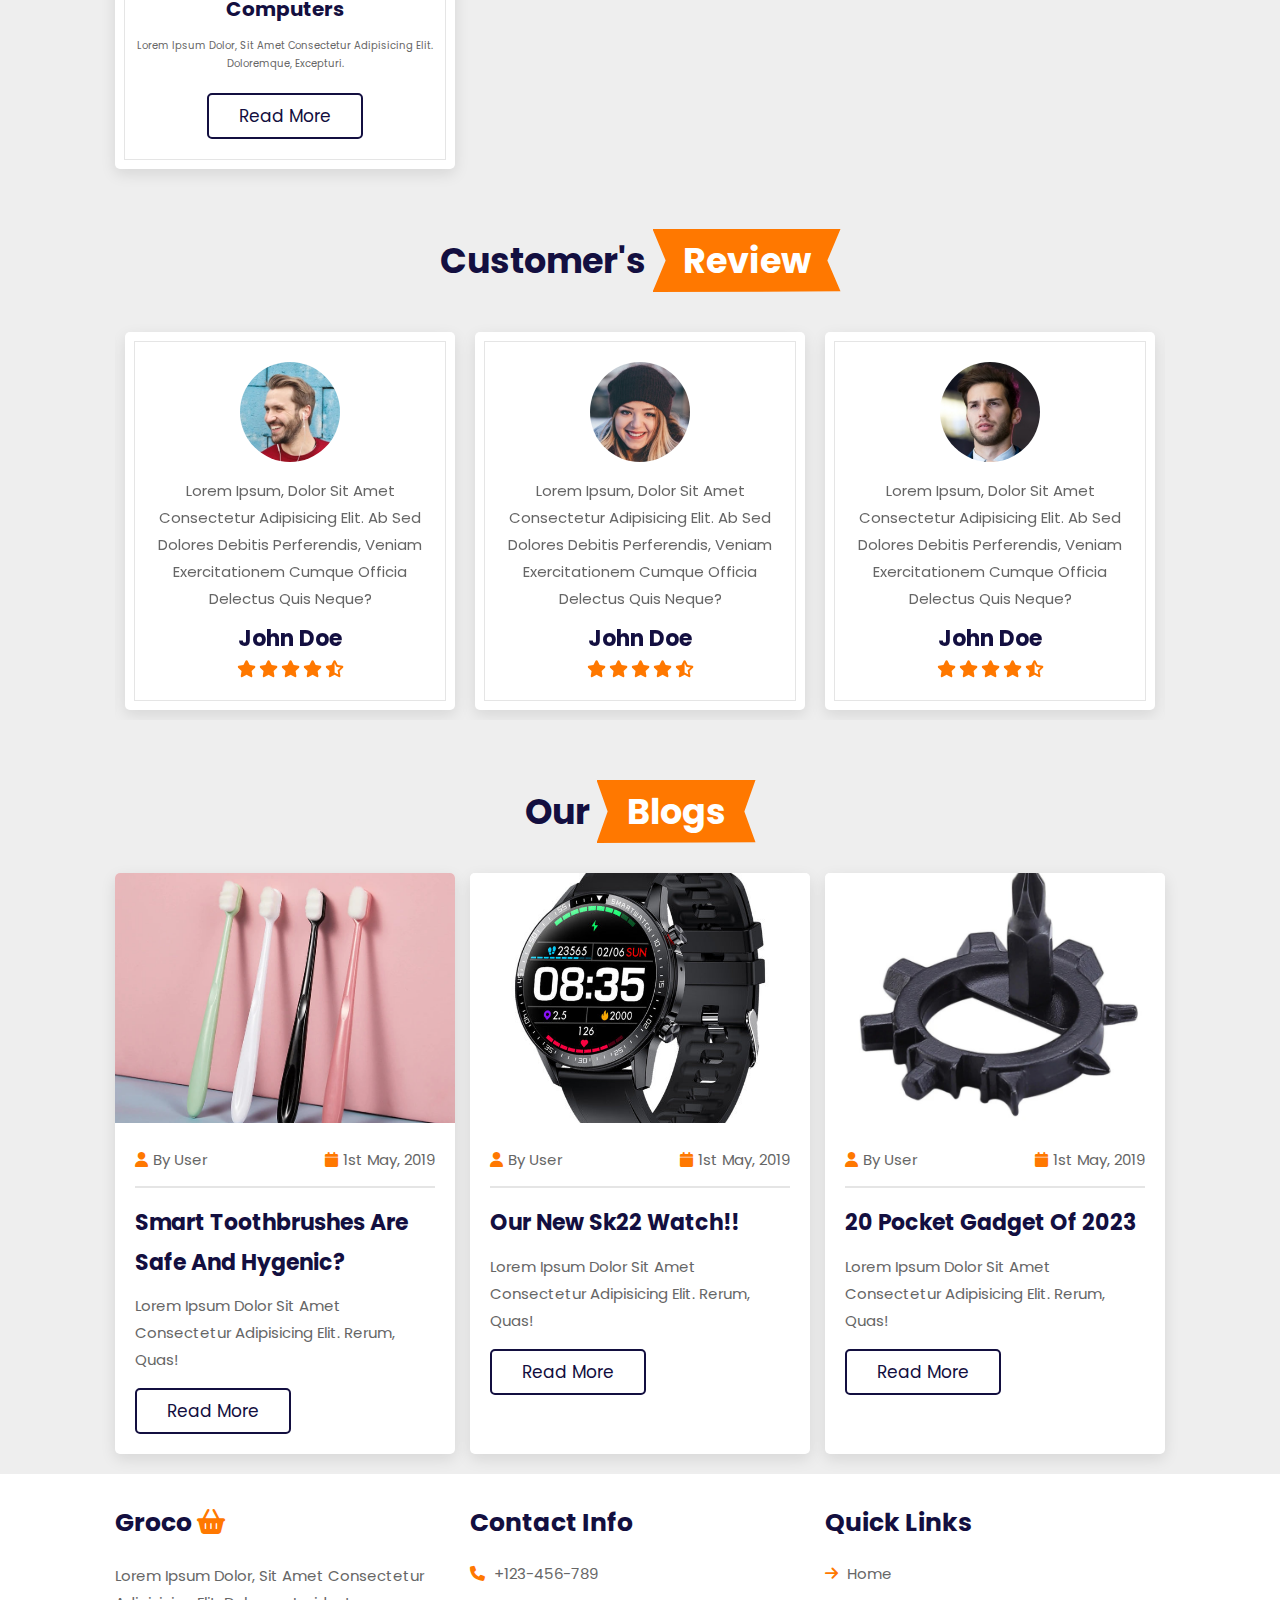
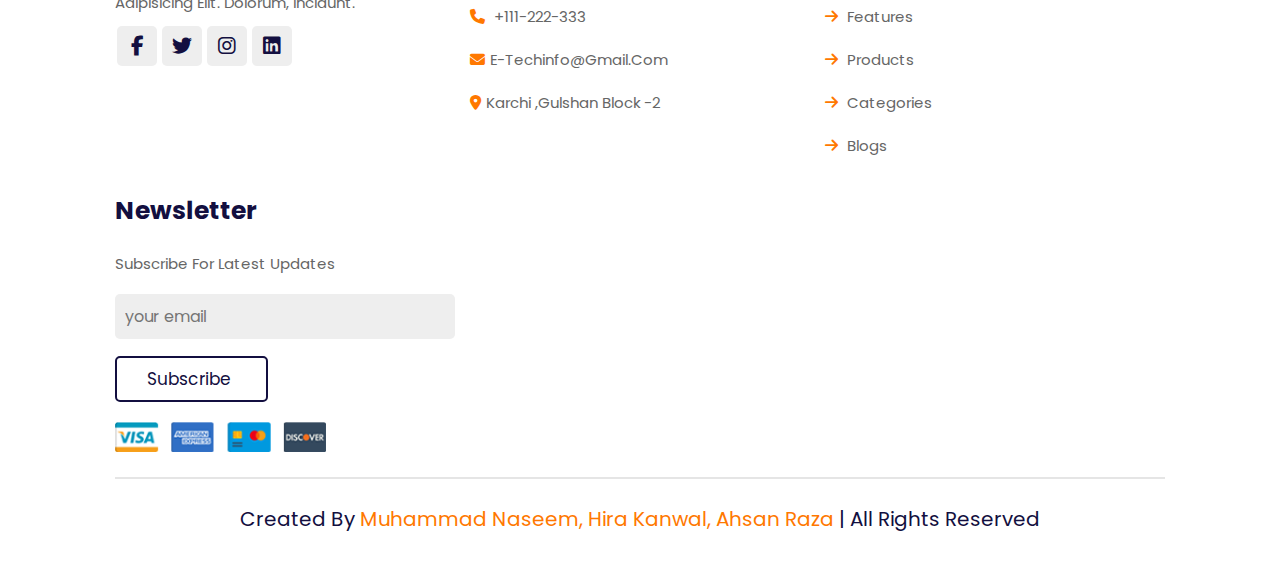
==== commit bb965e79: "Merge pull request #8 from ahsanraza161/dev" ====
--- a/index.html
+++ b/index.html
@@ -18,12 +18,12 @@
     <header class="header">
         <a href="#" class="logo"><i class="fas fa-shopping-basket"></i>E-TECH</a>
         <nav class="navbar">
-            <a href="#home">home</a>
+            <a href="./index.html">home</a>
             <a href="#features">features</a>
-            <a href="#products">products</a>
+            <a href="./html/products.html">products</a>
             <a href="#categories">categories</a>
             <a href="#review">review</a>
-            <a href="#blogs">blogs</a>
+            <a href="./html/blogs.html">blogs</a>
         </nav>
         <div class="icons">
             <div class="fas fa-bars" id="menu-btn"></div>
@@ -131,25 +131,7 @@
 
                 <div class="box">
                     <img src="./assets/IMAGE/earbuds-feature.jpg" alt="">
-                    <h3>Headphones And Earbuds</h3>
-                    <p>Lorem ipsum dolor, sit amet consectetur adipisicing elit. Doloremque, excepturi.</p>
-                    <a href="#" class="btn">read more</a>
-                </div>
-                <div class="box">
-                    <img src="./assets/IMAGE/mobile-feature.jpg" alt="">
-                    <h3>Mobile Phones</h3>
-                    <p>Lorem ipsum dolor, sit amet consectetur adipisicing elit. Doloremque, excepturi.</p>
-                    <a href="#" class="btn">read more</a>
-                </div>
-                <div class="box">
-                    <img src="./assets/IMAGE/laptop-feature-2.jpg" alt="">
-                    <h3>Laptops</h3>
-                    <p>Lorem ipsum dolor, sit amet consectetur adipisicing elit. Doloremque, excepturi.</p>
-                    <a href="#" class="btn">read more</a>
-                </div>
-                <div class="box">
-                    <img src="./assets/IMAGE/computer-feature.jpg" alt="">
-                    <h3>Computers</h3>
+                    <h3>Latest Gadgets</h3>
                     <p>Lorem ipsum dolor, sit amet consectetur adipisicing elit. Doloremque, excepturi.</p>
                     <a href="#" class="btn">read more</a>
                 </div>
@@ -227,92 +209,35 @@
                     </div>
                 </div>
             </div>
-            <div class="swiper product-slider">
-                <div class="swiper-wrapper">
-
-                    <div class="swiper-slide box">
-                        <img src="./assets/IMAGE/BEMEEarbuds.jpg" alt="">
-                        <h3>Game Buds</h3>
-                        <div class="price">$4.99/- -10.99/-</div>
-                        <div class="stars">
-                            <i class="fas fa-star"></i>
-                            <i class="fas fa-star"></i>
-                            <i class="fas fa-star"></i>
-                            <i class="fas fa-star"></i>
-                            <i class="fas fa-star-half-alt"></i>
-                        </div>
-                        <a href="#" class="btn">add to cart</a>
-                    </div>
-                    <div class="swiper-slide box">
-                        <img src="./assets/IMAGe/Lenovo-thinkplus-TH10-Stereo-Headphone-Bluetooth-Earphones-Music-Headset-with-Mic-for-Mobile-XiaoMi-iPhone-Sumsamg.jpg_Q90.jpg__4.jpg" alt="">
-                        <h3>Lenovo TH10 Headphone</h3>
-                        <div class="price">$4.99/- -10.99/-</div>
-                        <div class="stars">
-                            <i class="fas fa-star"></i>
-                            <i class="fas fa-star"></i>
-                            <i class="fas fa-star"></i>
-                            <i class="fas fa-star"></i>
-                            <i class="fas fa-star-half-alt"></i>
-                        </div>
-                        <a href="#" class="btn">add to cart</a>
-                    </div>
-                    <div class="swiper-slide box">
-                        <img src="./assets/IMAGE/Original-Lenovo-LP40-wireless-headphones-TWS-Bluetooth-compatible-Earphones-Touch-Control-Sport-Headset-Stereo-Earbuds-For.jpg_Q90.jpg__1.jpg" alt="">
-                        <h3>Lenovo LP40 Headphone</h3>
-                        <div class="price">$4.99/- -10.99/-</div>
-                        <div class="stars">
-                            <i class="fas fa-star"></i>
-                            <i class="fas fa-star"></i>
-                            <i class="fas fa-star"></i>
-                            <i class="fas fa-star"></i>
-                            <i class="fas fa-star-half-alt"></i>
-                        </div>
-                        <a href="#" class="btn">add to cart</a>
-                    </div>
-                    <div class="swiper-slide box">
-                        <img src="./assets/IMAGE/yAyZLenovo-XT97-Bluetooth-Wireless-Headphones-with-Flash-LED-Light-Mini-TWS-Bluetooth-Earphones-Wireless-Earbuds-Headsets_600x_77e4f08b-3ec6-411c-bb8b-f3ec2d123029.jpg" alt="">
-                        <h3>Lenovo XT97 Headphone</h3>
-                        <div class="price">$4.99/- -10.99/-</div>
-                        <div class="stars">
-                            <i class="fas fa-star"></i>
-                            <i class="fas fa-star"></i>
-                            <i class="fas fa-star"></i>
-                            <i class="fas fa-star"></i>
-                            <i class="fas fa-star-half-alt"></i>
-                        </div>
-                        <a href="#" class="btn">add to cart</a>
-                    </div>
-                </div>
-            </div>
-
         </section>
 
         <section class="categories" id="categories">
             <h1 class="heading"> product <span>categories</span></h1>
             <div class="box-container">
-                <div class="box">
-                    <img src="assets/IMAGE/cat-1.png" alt="">
-                    <h3>vegetables</h3>
-                    <p>upto 45% off</p>
-                    <a href="#" class="btn">shop now</a>
-                </div>
-                <div class="box">
-                    <img src="assets/IMAGE/cat-2.png" alt="">
-                    <h3>fresh fruits</h3>
-                    <p>upto 45% off</p>
-                    <a href="#" class="btn">shop now</a>
-                </div>
-                <div class="box">
-                    <img src="assets/IMAGE/cat-3.png" alt="">
-                    <h3>dairy products</h3>
-                    <p>upto 45% off</p>
-                    <a href="#" class="btn">shop now</a>
-                </div>
-                <div class="box">
-                    <img src="assets/IMAGE/cat-4.png" alt="">
-                    <h3>fresh meat</h3>
-                    <p>upto 45% off</p>
-                    <a href="#" class="btn">shop now</a>
+                
+                <div class="box">
+                    <img src="./assets/IMAGE/earbuds-feature.jpg" alt="">
+                    <h3>Headphones And Earbuds</h3>
+                    <p>Lorem ipsum dolor, sit amet consectetur adipisicing elit. Doloremque, excepturi.</p>
+                    <a href="#" class="btn">read more</a>
+                </div>
+                <div class="box">
+                    <img src="./assets/IMAGE/mobile-feature.jpg" alt="">
+                    <h3>Mobile Phones</h3>
+                    <p>Lorem ipsum dolor, sit amet consectetur adipisicing elit. Doloremque, excepturi.</p>
+                    <a href="#" class="btn">read more</a>
+                </div>
+                <div class="box">
+                    <img src="./assets/IMAGE/laptop-feature-2.jpg" alt="">
+                    <h3>Laptops</h3>
+                    <p>Lorem ipsum dolor, sit amet consectetur adipisicing elit. Doloremque, excepturi.</p>
+                    <a href="#" class="btn">read more</a>
+                </div>
+                <div class="box">
+                    <img src="./assets/IMAGE/computer-feature.jpg" alt="">
+                    <h3>Computers</h3>
+                    <p>Lorem ipsum dolor, sit amet consectetur adipisicing elit. Doloremque, excepturi.</p>
+                    <a href="#" class="btn">read more</a>
                 </div>
             </div>
         </section>
@@ -379,37 +304,37 @@
             <h1 class="heading"> our <span>blogs</span></h1>
             <div class="box-container">
                 <div class="box">
-                    <img src="./assets/IMAGE/blog-1.jpg" alt="">
+                    <img src="./assets/IMAGE/Ultra-fine-Soft-Toothbrush-Million-Nano-Bristle-Adult-Tooth-Brush-Teeth-Deep-Cleaning-Portable-Travel-Dental.jpg_Q90.jpg__1.jpg" alt="">
                     <div class="content">
                         <div class="icons">
                             <a href="#"><i class="fas fa-user"></i>by user</a>
                             <a href="#"><i class="fas fa-calendar"></i>1st may, 2019</a>
                         </div>
-                        <h3>fresh and organic vegetables and fruits </h3>
+                        <h3>Smart toothbrushes are safe and hygenic?</h3>
                         <p>Lorem ipsum dolor sit amet consectetur adipisicing elit. Rerum, quas!</p>
                         <a href="#" class="btn">read more</a>
                     </div>
                 </div>
                 <div class="box">
-                    <img src="./assets/IMAGE/blog-2.jpg" alt="">
+                    <img src="./assets/IMAGE/saamaan.pkfortuner1.jpg" alt="">
                     <div class="content">
                         <div class="icons">
                             <a href="#"><i class="fas fa-user"></i>by user</a>
                             <a href="#"><i class="fas fa-calendar"></i>1st may, 2019</a>
                         </div>
-                        <h3>fresh and organic vegetables and fruits </h3>
+                        <h3>Our New sk22 watch!!</h3>
                         <p>Lorem ipsum dolor sit amet consectetur adipisicing elit. Rerum, quas!</p>
                         <a href="#" class="btn">read more</a>
                     </div>
                 </div>
                 <div class="box">
-                    <img src="./assets/IMAGE/blog-3.jpg" alt="">
+                    <img src="./assets/IMAGE/saamaan.pkBicycleTool-2_56049824-7dde-4a48-a48f-c71868fa24ea.jpg" alt="">
                     <div class="content">
                         <div class="icons">
                             <a href="#"><i class="fas fa-user"></i>by user</a>
                             <a href="#"><i class="fas fa-calendar"></i>1st may, 2019</a>
                         </div>
-                        <h3>fresh and organic vegetables and fruits </h3>
+                        <h3>20 pocket gadget of 2023</h3>
                         <p>Lorem ipsum dolor sit amet consectetur adipisicing elit. Rerum, quas!</p>
                         <a href="#" class="btn">read more</a>
                     </div>
--- a/CSS/style.css
+++ b/CSS/style.css
@@ -256,7 +256,7 @@
     display: flex;
     align-items: center;
     justify-content: center;
-    background: url(../assets/home-bg.jpg) no-repeat;
+    background: url(../assets/IMAGE/home-bg.jpg) no-repeat;
     background-position: center;
     background-size: cover;
     padding-top: 17rem;
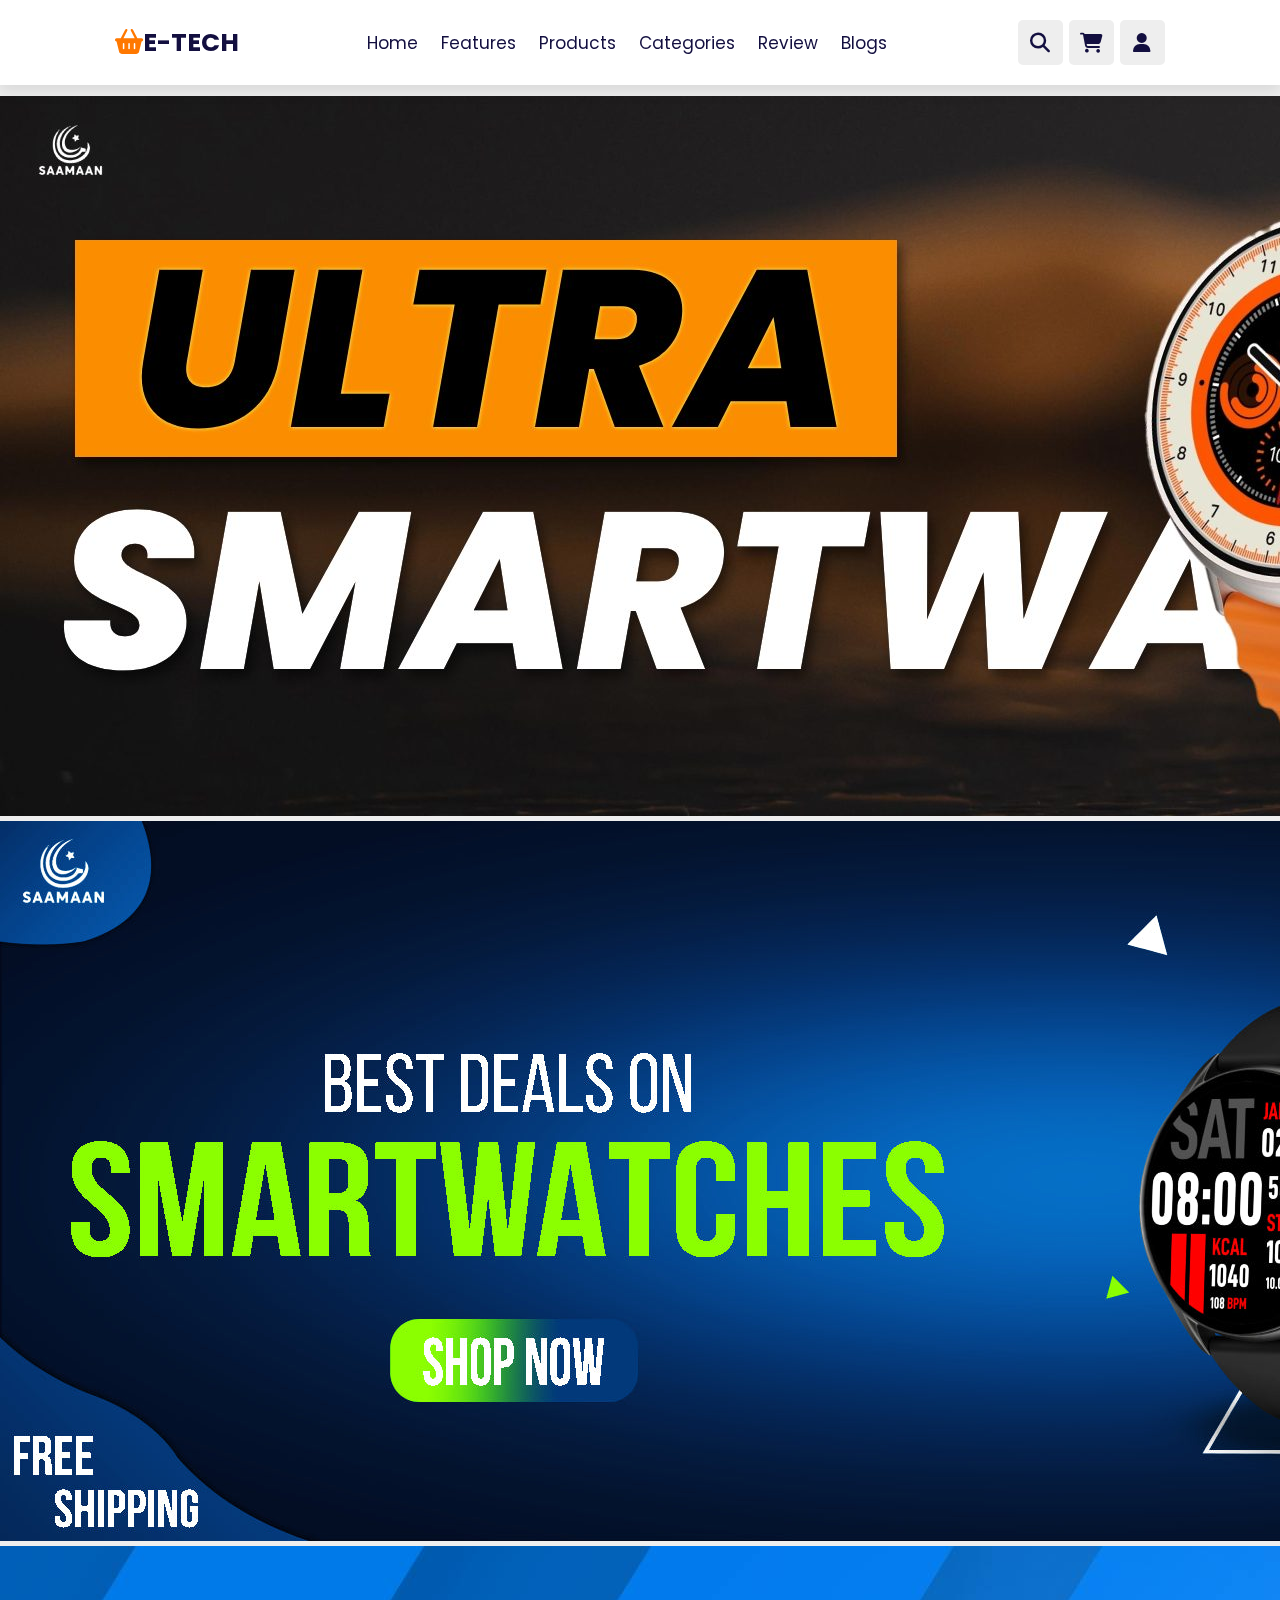
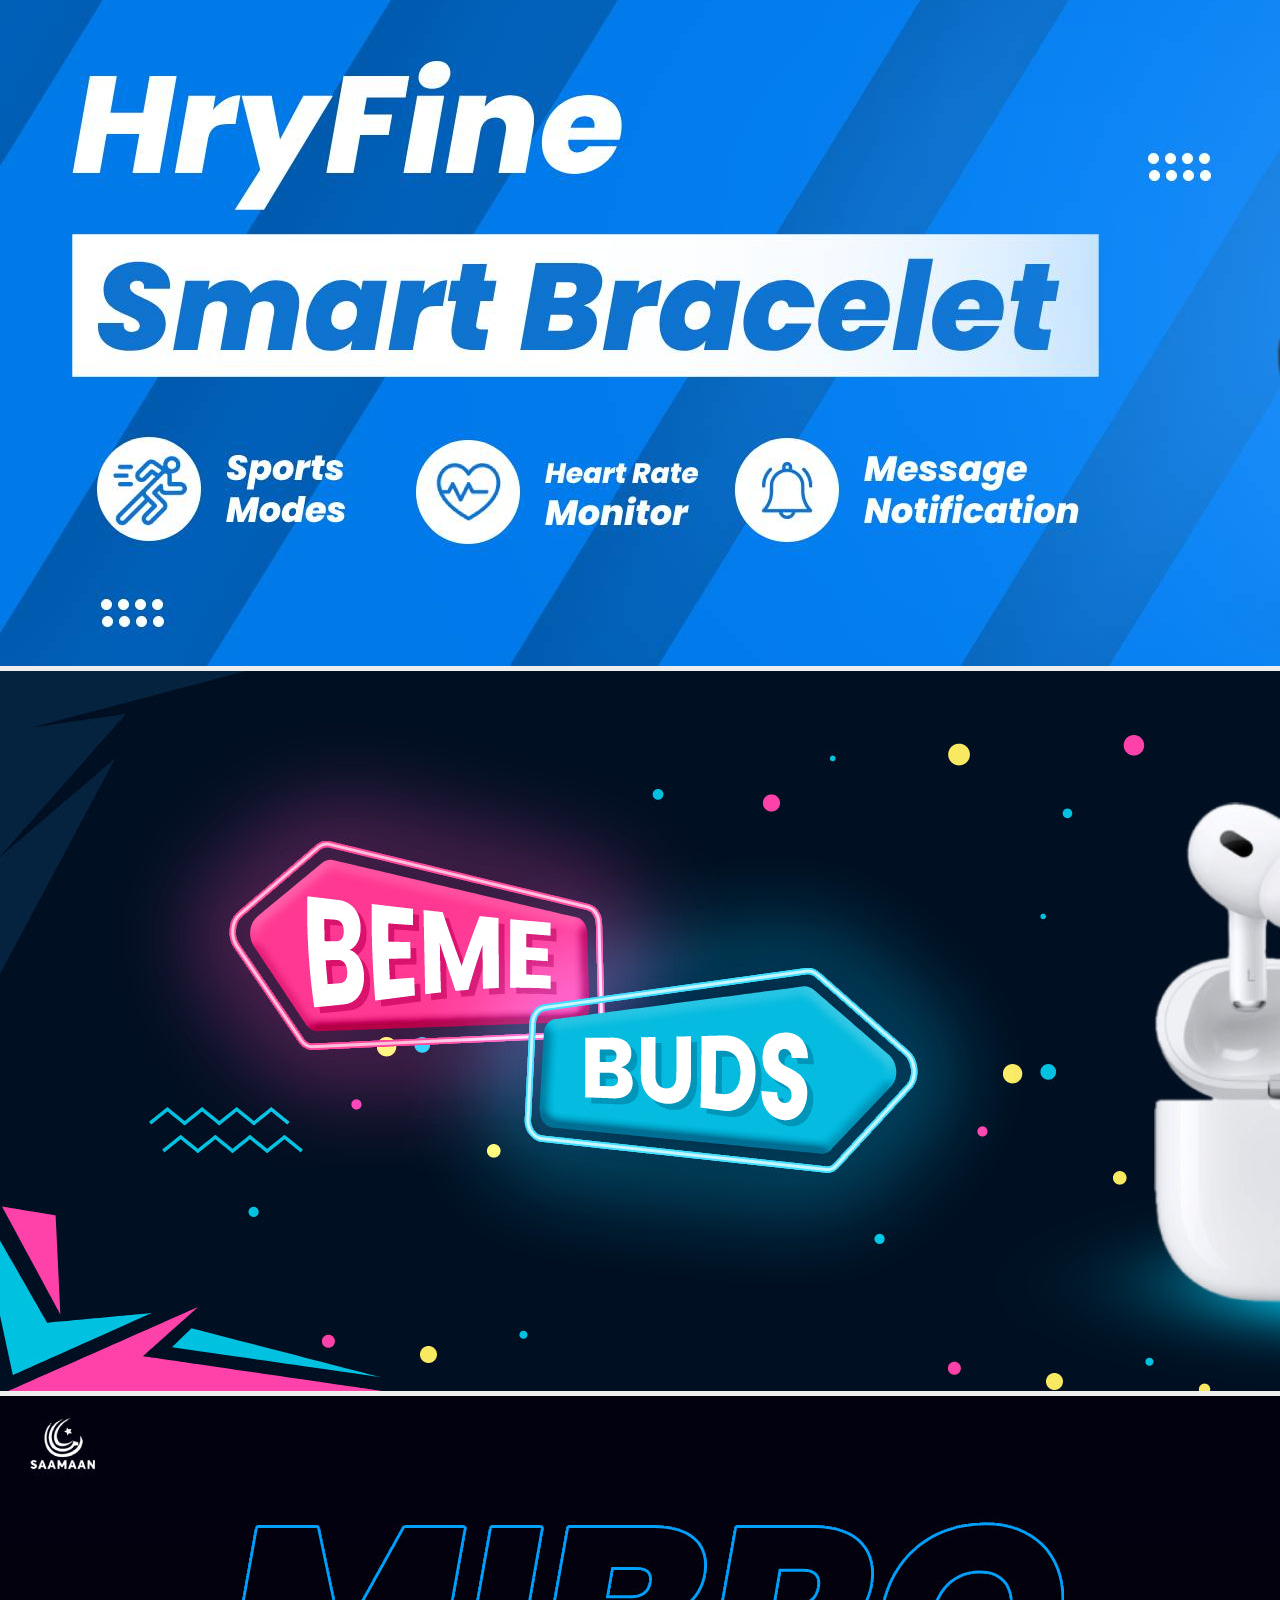
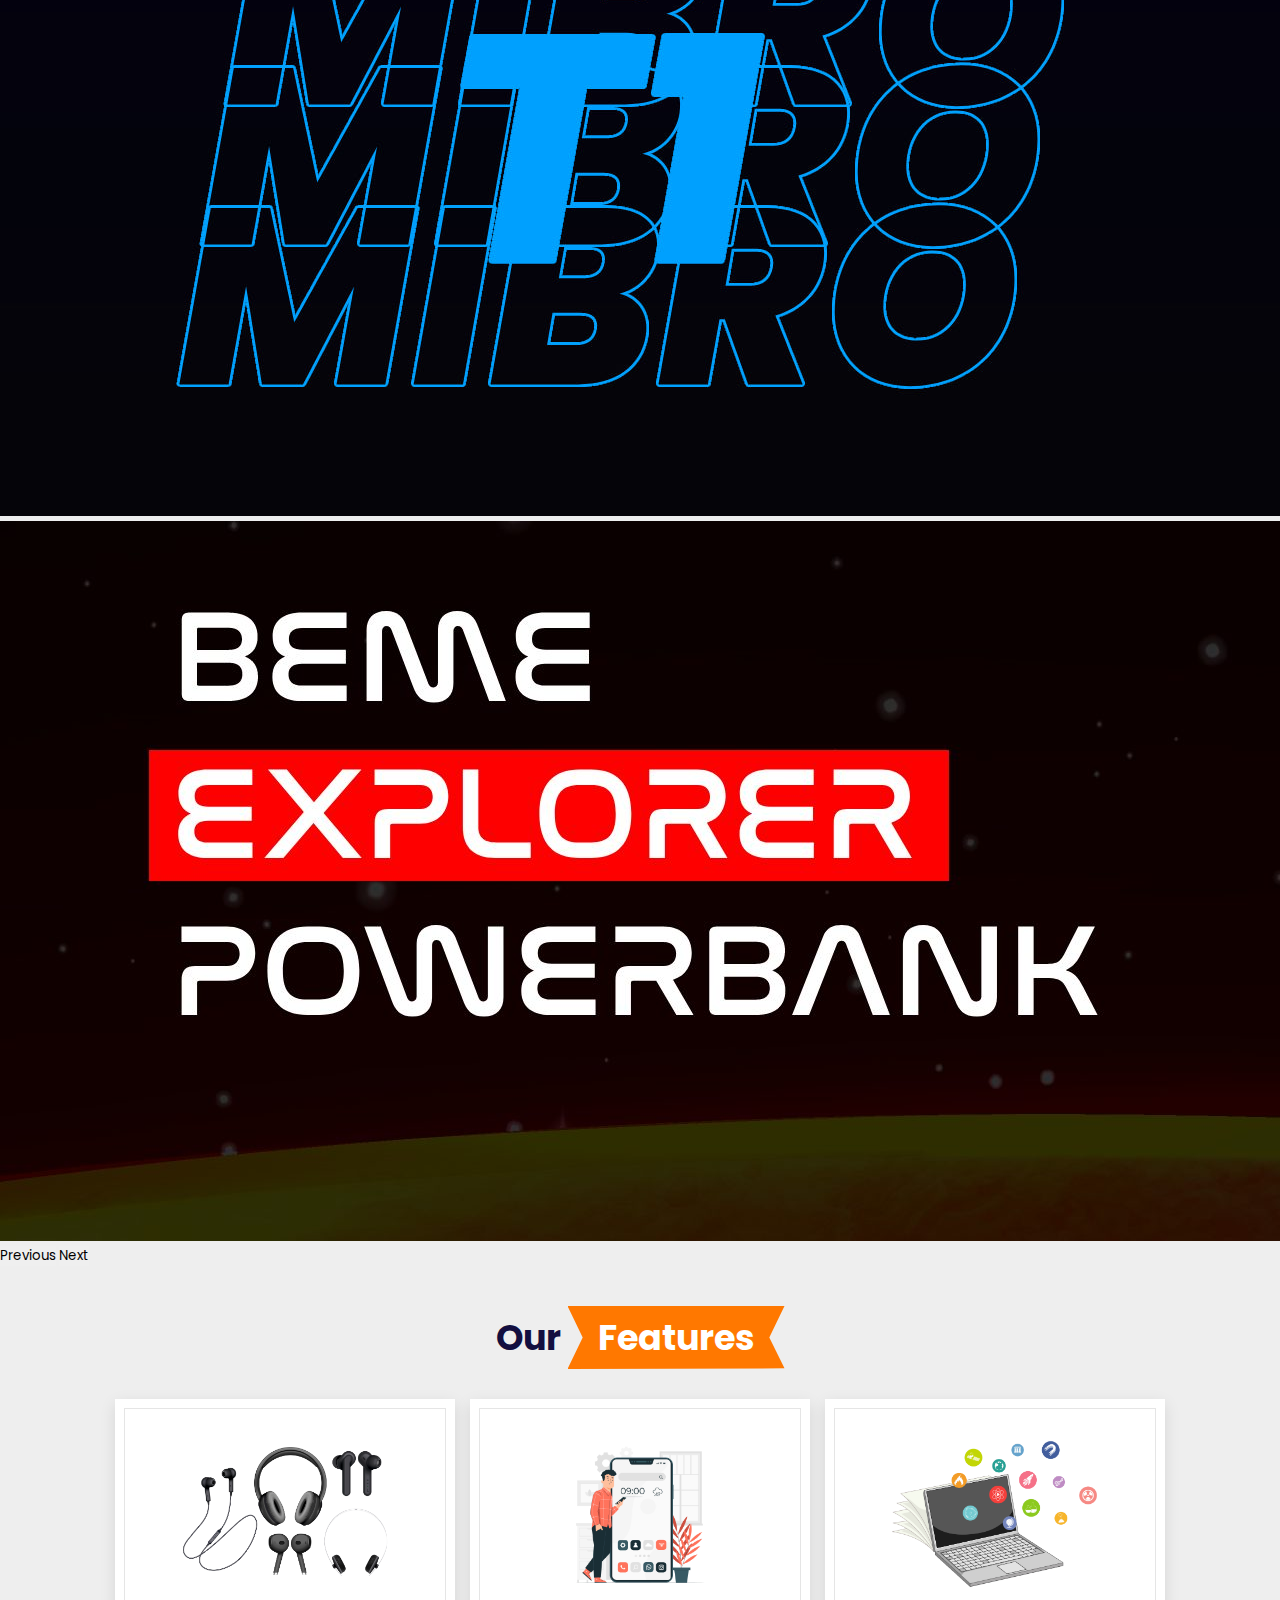
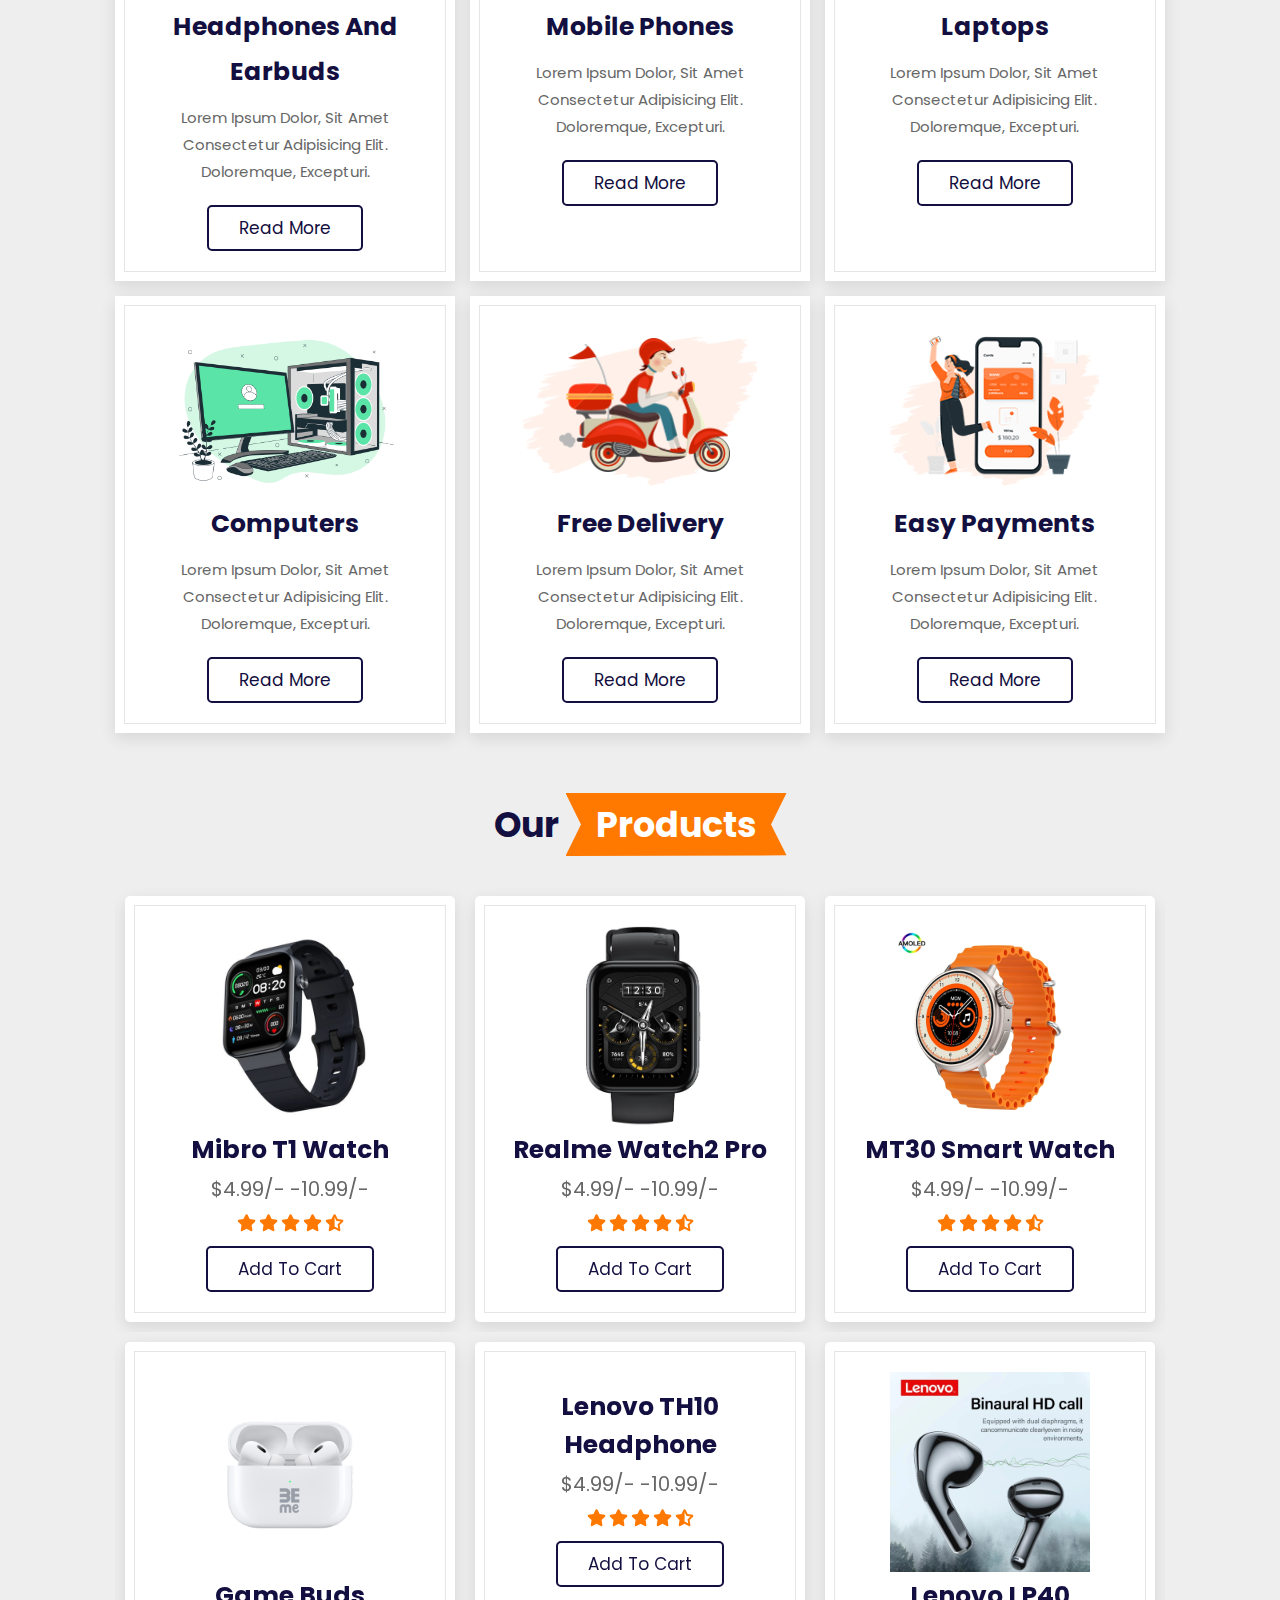
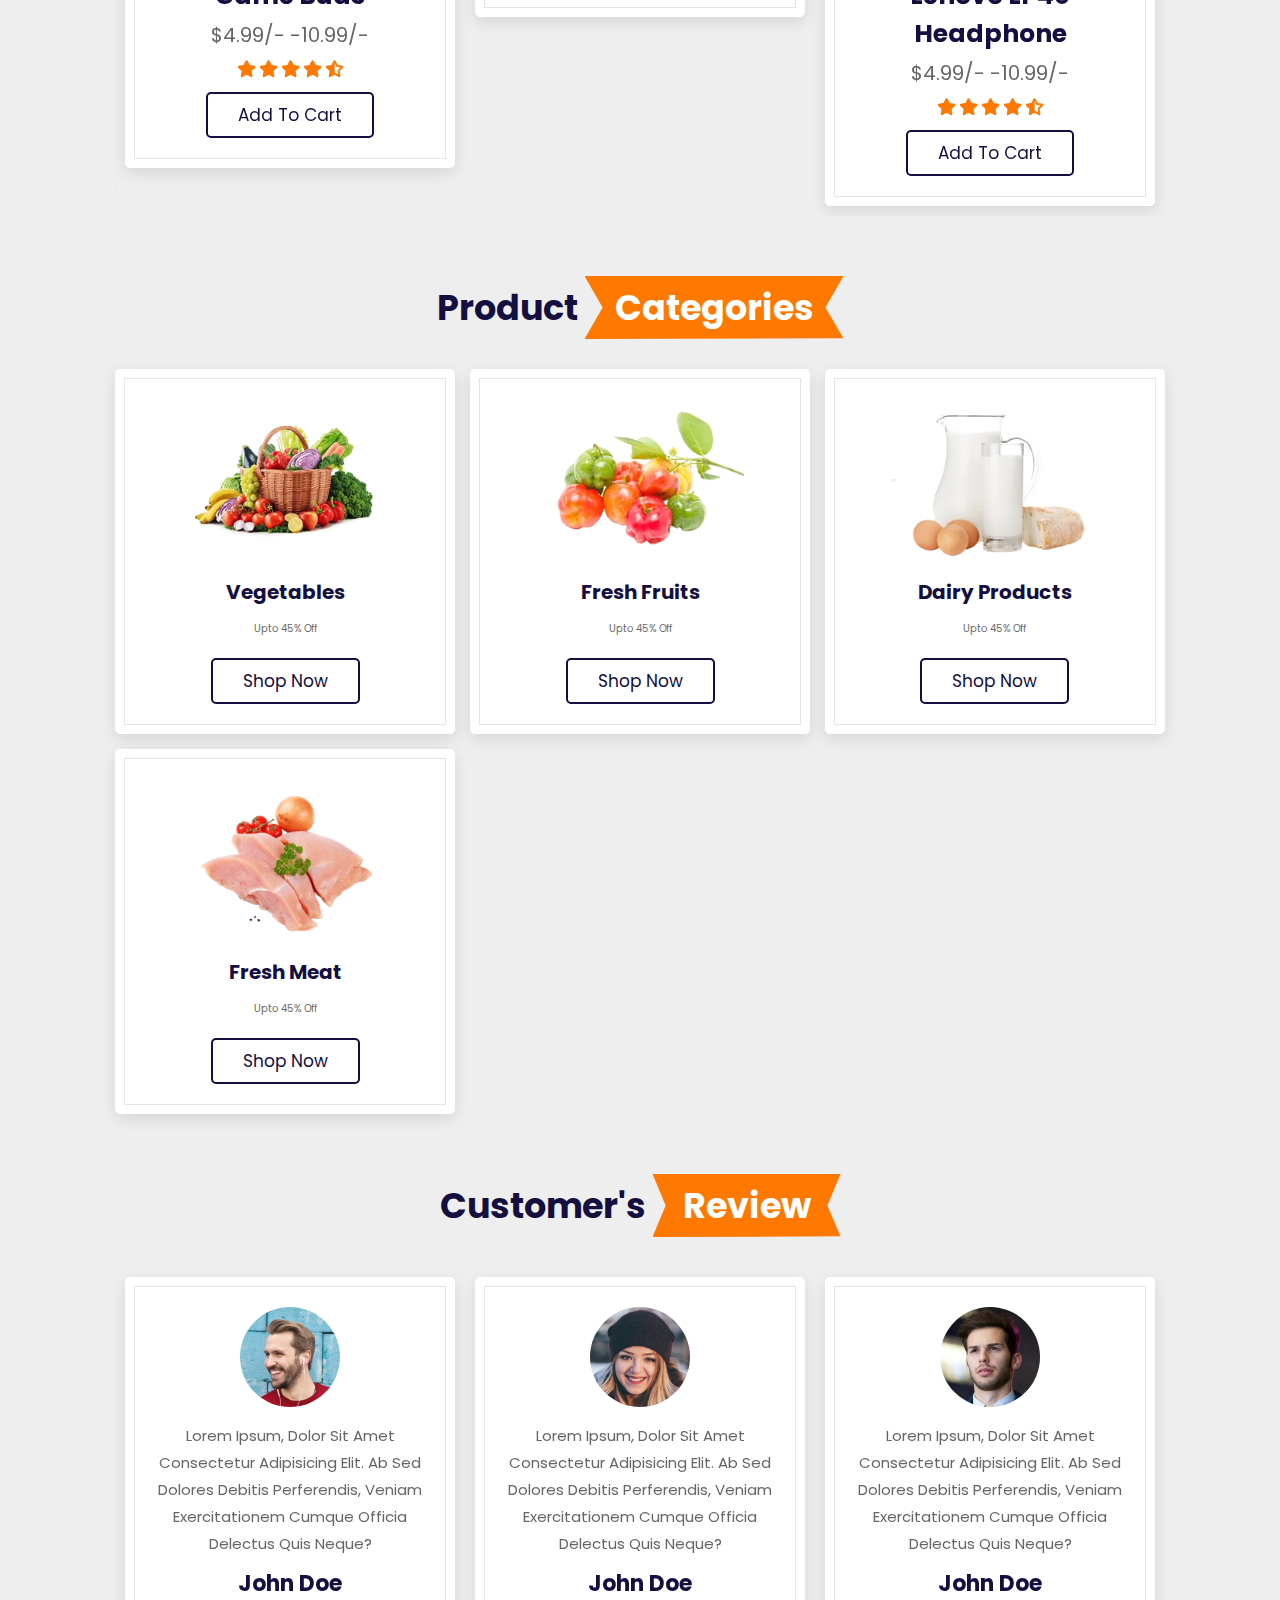
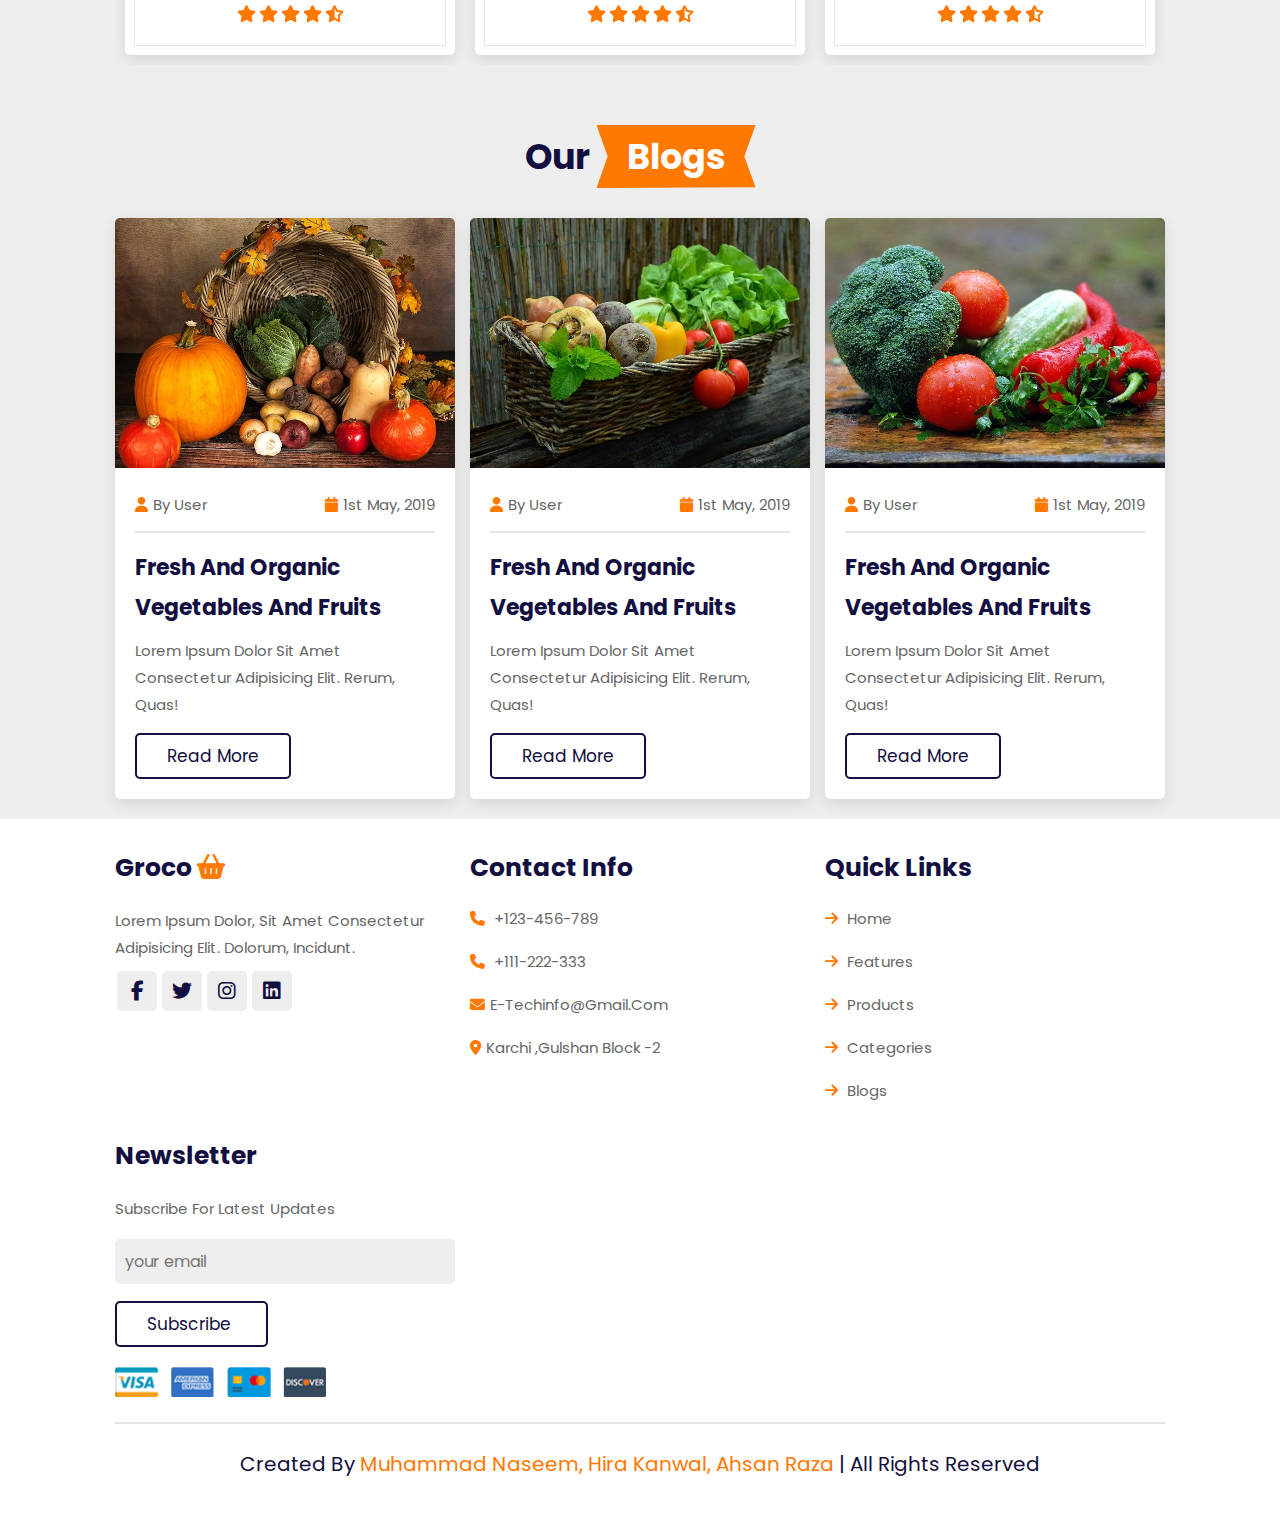
==== commit e1ac5754: "add products" ====
--- a/index.html
+++ b/index.html
@@ -18,12 +18,12 @@
     <header class="header">
         <a href="#" class="logo"><i class="fas fa-shopping-basket"></i>E-TECH</a>
         <nav class="navbar">
-            <a href="./index.html">home</a>
+            <a href="#home">home</a>
             <a href="#features">features</a>
-            <a href="./html/products.html">products</a>
+            <a href="./products.html">products</a>
             <a href="#categories">categories</a>
             <a href="#review">review</a>
-            <a href="./html/blogs.html">blogs</a>
+            <a href="#blogs">blogs</a>
         </nav>
         <div class="icons">
             <div class="fas fa-bars" id="menu-btn"></div>
@@ -131,7 +131,25 @@
 
                 <div class="box">
                     <img src="./assets/IMAGE/earbuds-feature.jpg" alt="">
-                    <h3>Latest Gadgets</h3>
+                    <h3>Headphones And Earbuds</h3>
+                    <p>Lorem ipsum dolor, sit amet consectetur adipisicing elit. Doloremque, excepturi.</p>
+                    <a href="#" class="btn">read more</a>
+                </div>
+                <div class="box">
+                    <img src="./assets/IMAGE/mobile-feature.jpg" alt="">
+                    <h3>Mobile Phones</h3>
+                    <p>Lorem ipsum dolor, sit amet consectetur adipisicing elit. Doloremque, excepturi.</p>
+                    <a href="#" class="btn">read more</a>
+                </div>
+                <div class="box">
+                    <img src="./assets/IMAGE/laptop-feature-2.jpg" alt="">
+                    <h3>Laptops</h3>
+                    <p>Lorem ipsum dolor, sit amet consectetur adipisicing elit. Doloremque, excepturi.</p>
+                    <a href="#" class="btn">read more</a>
+                </div>
+                <div class="box">
+                    <img src="./assets/IMAGE/computer-feature.jpg" alt="">
+                    <h3>Computers</h3>
                     <p>Lorem ipsum dolor, sit amet consectetur adipisicing elit. Doloremque, excepturi.</p>
                     <a href="#" class="btn">read more</a>
                 </div>
@@ -209,35 +227,92 @@
                     </div>
                 </div>
             </div>
+            <div class="swiper product-slider">
+                <div class="swiper-wrapper">
+
+                    <div class="swiper-slide box">
+                        <img src="./assets/IMAGE/BEMEEarbuds.jpg" alt="">
+                        <h3>Game Buds</h3>
+                        <div class="price">$4.99/- -10.99/-</div>
+                        <div class="stars">
+                            <i class="fas fa-star"></i>
+                            <i class="fas fa-star"></i>
+                            <i class="fas fa-star"></i>
+                            <i class="fas fa-star"></i>
+                            <i class="fas fa-star-half-alt"></i>
+                        </div>
+                        <a href="#" class="btn">add to cart</a>
+                    </div>
+                    <div class="swiper-slide box">
+                        <img src="./assets/IMAGe/Lenovo-thinkplus-TH10-Stereo-Headphone-Bluetooth-Earphones-Music-Headset-with-Mic-for-Mobile-XiaoMi-iPhone-Sumsamg.jpg_Q90.jpg__4.jpg" alt="">
+                        <h3>Lenovo TH10 Headphone</h3>
+                        <div class="price">$4.99/- -10.99/-</div>
+                        <div class="stars">
+                            <i class="fas fa-star"></i>
+                            <i class="fas fa-star"></i>
+                            <i class="fas fa-star"></i>
+                            <i class="fas fa-star"></i>
+                            <i class="fas fa-star-half-alt"></i>
+                        </div>
+                        <a href="#" class="btn">add to cart</a>
+                    </div>
+                    <div class="swiper-slide box">
+                        <img src="./assets/IMAGE/Original-Lenovo-LP40-wireless-headphones-TWS-Bluetooth-compatible-Earphones-Touch-Control-Sport-Headset-Stereo-Earbuds-For.jpg_Q90.jpg__1.jpg" alt="">
+                        <h3>Lenovo LP40 Headphone</h3>
+                        <div class="price">$4.99/- -10.99/-</div>
+                        <div class="stars">
+                            <i class="fas fa-star"></i>
+                            <i class="fas fa-star"></i>
+                            <i class="fas fa-star"></i>
+                            <i class="fas fa-star"></i>
+                            <i class="fas fa-star-half-alt"></i>
+                        </div>
+                        <a href="#" class="btn">add to cart</a>
+                    </div>
+                    <div class="swiper-slide box">
+                        <img src="./assets/IMAGE/yAyZLenovo-XT97-Bluetooth-Wireless-Headphones-with-Flash-LED-Light-Mini-TWS-Bluetooth-Earphones-Wireless-Earbuds-Headsets_600x_77e4f08b-3ec6-411c-bb8b-f3ec2d123029.jpg" alt="">
+                        <h3>Lenovo XT97 Headphone</h3>
+                        <div class="price">$4.99/- -10.99/-</div>
+                        <div class="stars">
+                            <i class="fas fa-star"></i>
+                            <i class="fas fa-star"></i>
+                            <i class="fas fa-star"></i>
+                            <i class="fas fa-star"></i>
+                            <i class="fas fa-star-half-alt"></i>
+                        </div>
+                        <a href="#" class="btn">add to cart</a>
+                    </div>
+                </div>
+            </div>
+
         </section>
 
         <section class="categories" id="categories">
             <h1 class="heading"> product <span>categories</span></h1>
             <div class="box-container">
-                
-                <div class="box">
-                    <img src="./assets/IMAGE/earbuds-feature.jpg" alt="">
-                    <h3>Headphones And Earbuds</h3>
-                    <p>Lorem ipsum dolor, sit amet consectetur adipisicing elit. Doloremque, excepturi.</p>
-                    <a href="#" class="btn">read more</a>
-                </div>
-                <div class="box">
-                    <img src="./assets/IMAGE/mobile-feature.jpg" alt="">
-                    <h3>Mobile Phones</h3>
-                    <p>Lorem ipsum dolor, sit amet consectetur adipisicing elit. Doloremque, excepturi.</p>
-                    <a href="#" class="btn">read more</a>
-                </div>
-                <div class="box">
-                    <img src="./assets/IMAGE/laptop-feature-2.jpg" alt="">
-                    <h3>Laptops</h3>
-                    <p>Lorem ipsum dolor, sit amet consectetur adipisicing elit. Doloremque, excepturi.</p>
-                    <a href="#" class="btn">read more</a>
-                </div>
-                <div class="box">
-                    <img src="./assets/IMAGE/computer-feature.jpg" alt="">
-                    <h3>Computers</h3>
-                    <p>Lorem ipsum dolor, sit amet consectetur adipisicing elit. Doloremque, excepturi.</p>
-                    <a href="#" class="btn">read more</a>
+                <div class="box">
+                    <img src="assets/IMAGE/cat-1.png" alt="">
+                    <h3>vegetables</h3>
+                    <p>upto 45% off</p>
+                    <a href="#" class="btn">shop now</a>
+                </div>
+                <div class="box">
+                    <img src="assets/IMAGE/cat-2.png" alt="">
+                    <h3>fresh fruits</h3>
+                    <p>upto 45% off</p>
+                    <a href="#" class="btn">shop now</a>
+                </div>
+                <div class="box">
+                    <img src="assets/IMAGE/cat-3.png" alt="">
+                    <h3>dairy products</h3>
+                    <p>upto 45% off</p>
+                    <a href="#" class="btn">shop now</a>
+                </div>
+                <div class="box">
+                    <img src="assets/IMAGE/cat-4.png" alt="">
+                    <h3>fresh meat</h3>
+                    <p>upto 45% off</p>
+                    <a href="#" class="btn">shop now</a>
                 </div>
             </div>
         </section>
@@ -304,37 +379,37 @@
             <h1 class="heading"> our <span>blogs</span></h1>
             <div class="box-container">
                 <div class="box">
-                    <img src="./assets/IMAGE/Ultra-fine-Soft-Toothbrush-Million-Nano-Bristle-Adult-Tooth-Brush-Teeth-Deep-Cleaning-Portable-Travel-Dental.jpg_Q90.jpg__1.jpg" alt="">
+                    <img src="./assets/IMAGE/blog-1.jpg" alt="">
                     <div class="content">
                         <div class="icons">
                             <a href="#"><i class="fas fa-user"></i>by user</a>
                             <a href="#"><i class="fas fa-calendar"></i>1st may, 2019</a>
                         </div>
-                        <h3>Smart toothbrushes are safe and hygenic?</h3>
+                        <h3>fresh and organic vegetables and fruits </h3>
                         <p>Lorem ipsum dolor sit amet consectetur adipisicing elit. Rerum, quas!</p>
                         <a href="#" class="btn">read more</a>
                     </div>
                 </div>
                 <div class="box">
-                    <img src="./assets/IMAGE/saamaan.pkfortuner1.jpg" alt="">
+                    <img src="./assets/IMAGE/blog-2.jpg" alt="">
                     <div class="content">
                         <div class="icons">
                             <a href="#"><i class="fas fa-user"></i>by user</a>
                             <a href="#"><i class="fas fa-calendar"></i>1st may, 2019</a>
                         </div>
-                        <h3>Our New sk22 watch!!</h3>
+                        <h3>fresh and organic vegetables and fruits </h3>
                         <p>Lorem ipsum dolor sit amet consectetur adipisicing elit. Rerum, quas!</p>
                         <a href="#" class="btn">read more</a>
                     </div>
                 </div>
                 <div class="box">
-                    <img src="./assets/IMAGE/saamaan.pkBicycleTool-2_56049824-7dde-4a48-a48f-c71868fa24ea.jpg" alt="">
+                    <img src="./assets/IMAGE/blog-3.jpg" alt="">
                     <div class="content">
                         <div class="icons">
                             <a href="#"><i class="fas fa-user"></i>by user</a>
                             <a href="#"><i class="fas fa-calendar"></i>1st may, 2019</a>
                         </div>
-                        <h3>20 pocket gadget of 2023</h3>
+                        <h3>fresh and organic vegetables and fruits </h3>
                         <p>Lorem ipsum dolor sit amet consectetur adipisicing elit. Rerum, quas!</p>
                         <a href="#" class="btn">read more</a>
                     </div>
--- a/CSS/style.css
+++ b/CSS/style.css
@@ -566,9 +566,80 @@
     color: var(--orange);
 }
 
-
-
-
+/* ##############home section 2###################################333 */
+.home-2{
+    display: flex;
+    align-items: center;
+    justify-content: center;
+    background: url(../IMAGE/banner-bg.webp) no-repeat;
+    background-position: center;
+    background-size: cover;
+    padding-top: 17rem;
+    padding-bottom: 10rem;
+}
+
+.home-2 .content{
+    text-align: center;
+    width: 60rem;
+}
+.home-2 .content h3{
+    color: var(--black);
+    font-size: 3rem;
+}
+.home-2 .content h3 span{
+    color: var(--orange);
+}
+
+.home-2 .content p{
+    color: var(--light-color);
+    font-size: 1.7rem;
+    padding: 1rem 0;
+    line-height: 1.8;
+}
+
+/* products styling */
+.products-2 .box-container {
+    display: grid;
+    grid-template-columns: repeat(auto-fit, minmax(26rem, 1fr));
+    gap: 1.5rem;
+}
+
+.products-2 .box-container .box-2 {
+    padding: 3rem 2rem;
+    border-radius: 0.5rem;
+    background: #fff;
+    box-shadow: var(--box-shadow);
+    outline: var(--outline);
+    outline-offset: -1rem;
+    text-align: center;
+}
+
+.products-2 .box-container .box-2:hover {
+    outline-offset: 0rem;
+}
+
+.products-2 .box-container .box-2 img {
+    margin: 1rem 0;
+    height: 15rem;
+}
+
+.products-2 .box-container .box-2 h3 {
+    font-size: 2rem;
+    color: var(--black);
+    line-height: 1.8;
+}
+
+.products-2 .box-2 .price {
+    font-size: 2rem;
+    color: var(--light-color);
+    padding: 0.5rem 0;
+}
+
+.products-2 .box-2 .stars i {
+    font-size: 1.7rem;
+    color: var(--orange);
+    padding: 0.5rem 0;
+}
 
 
 
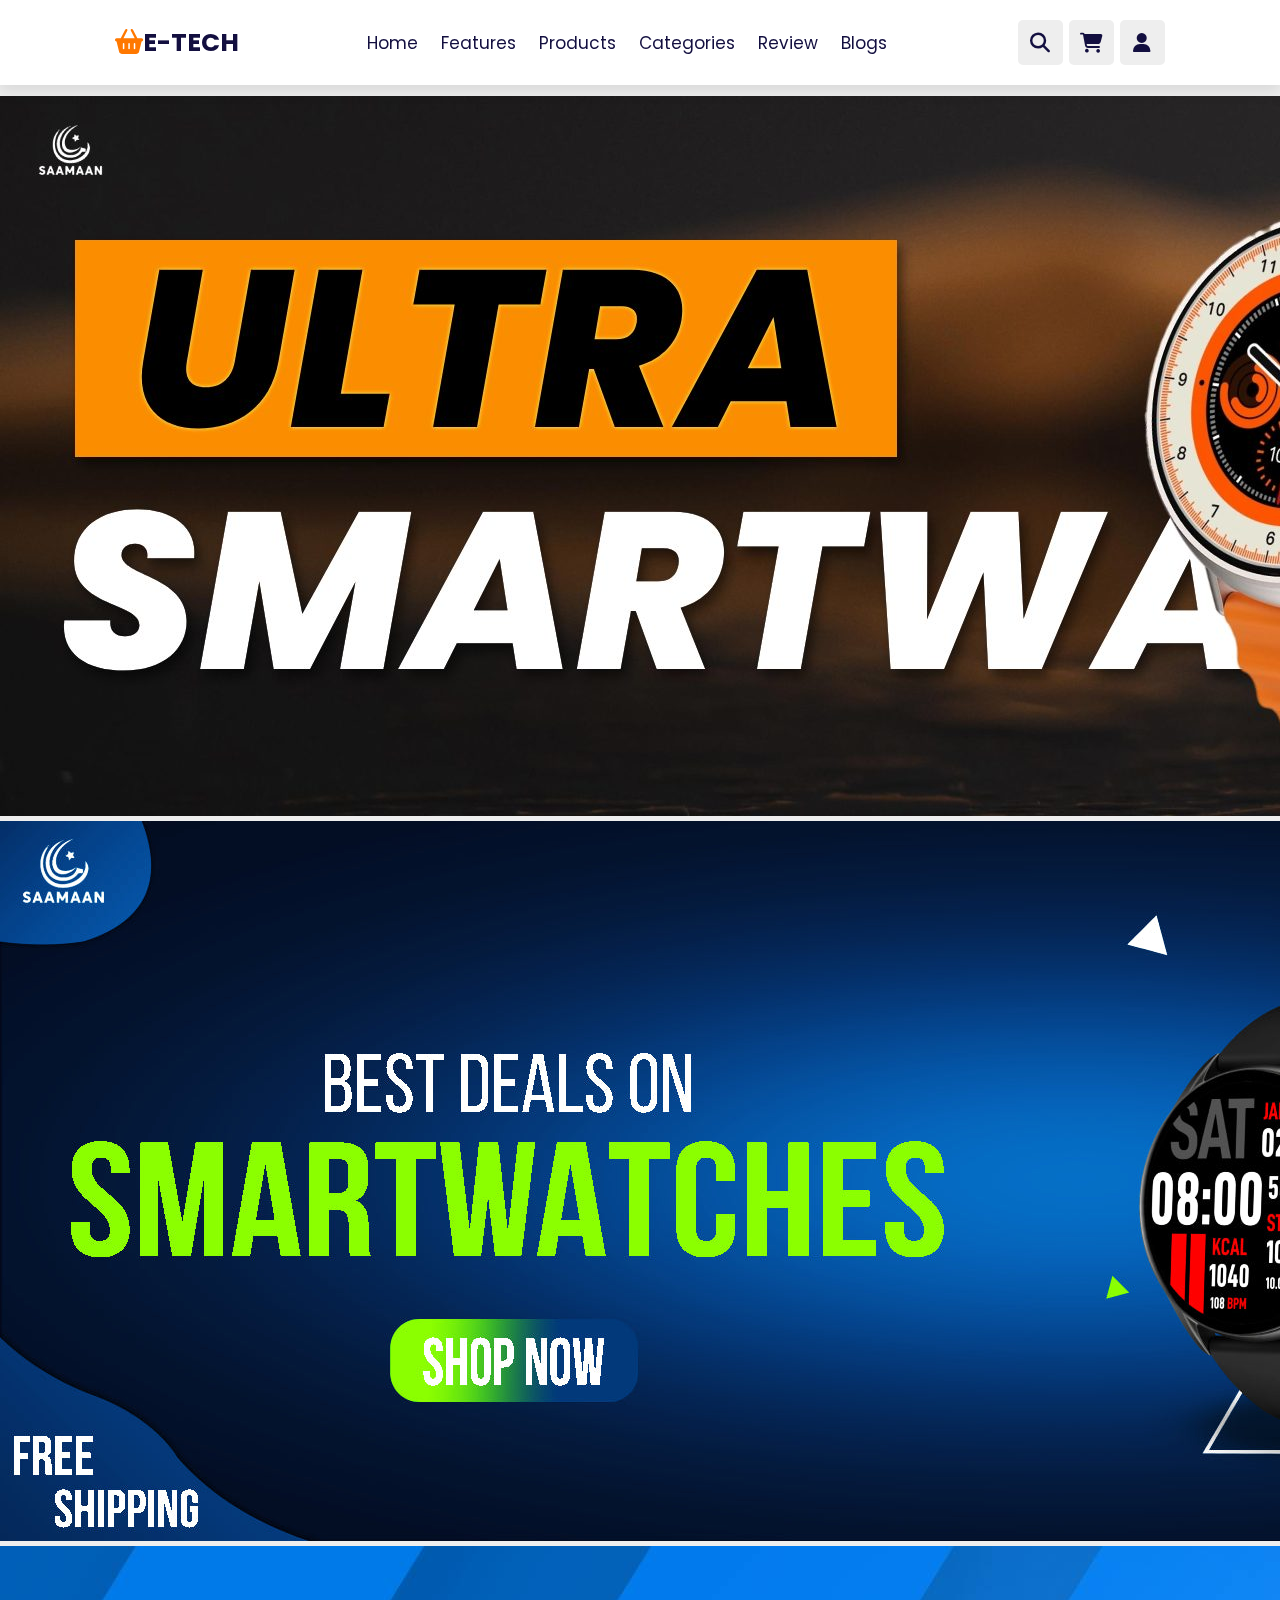
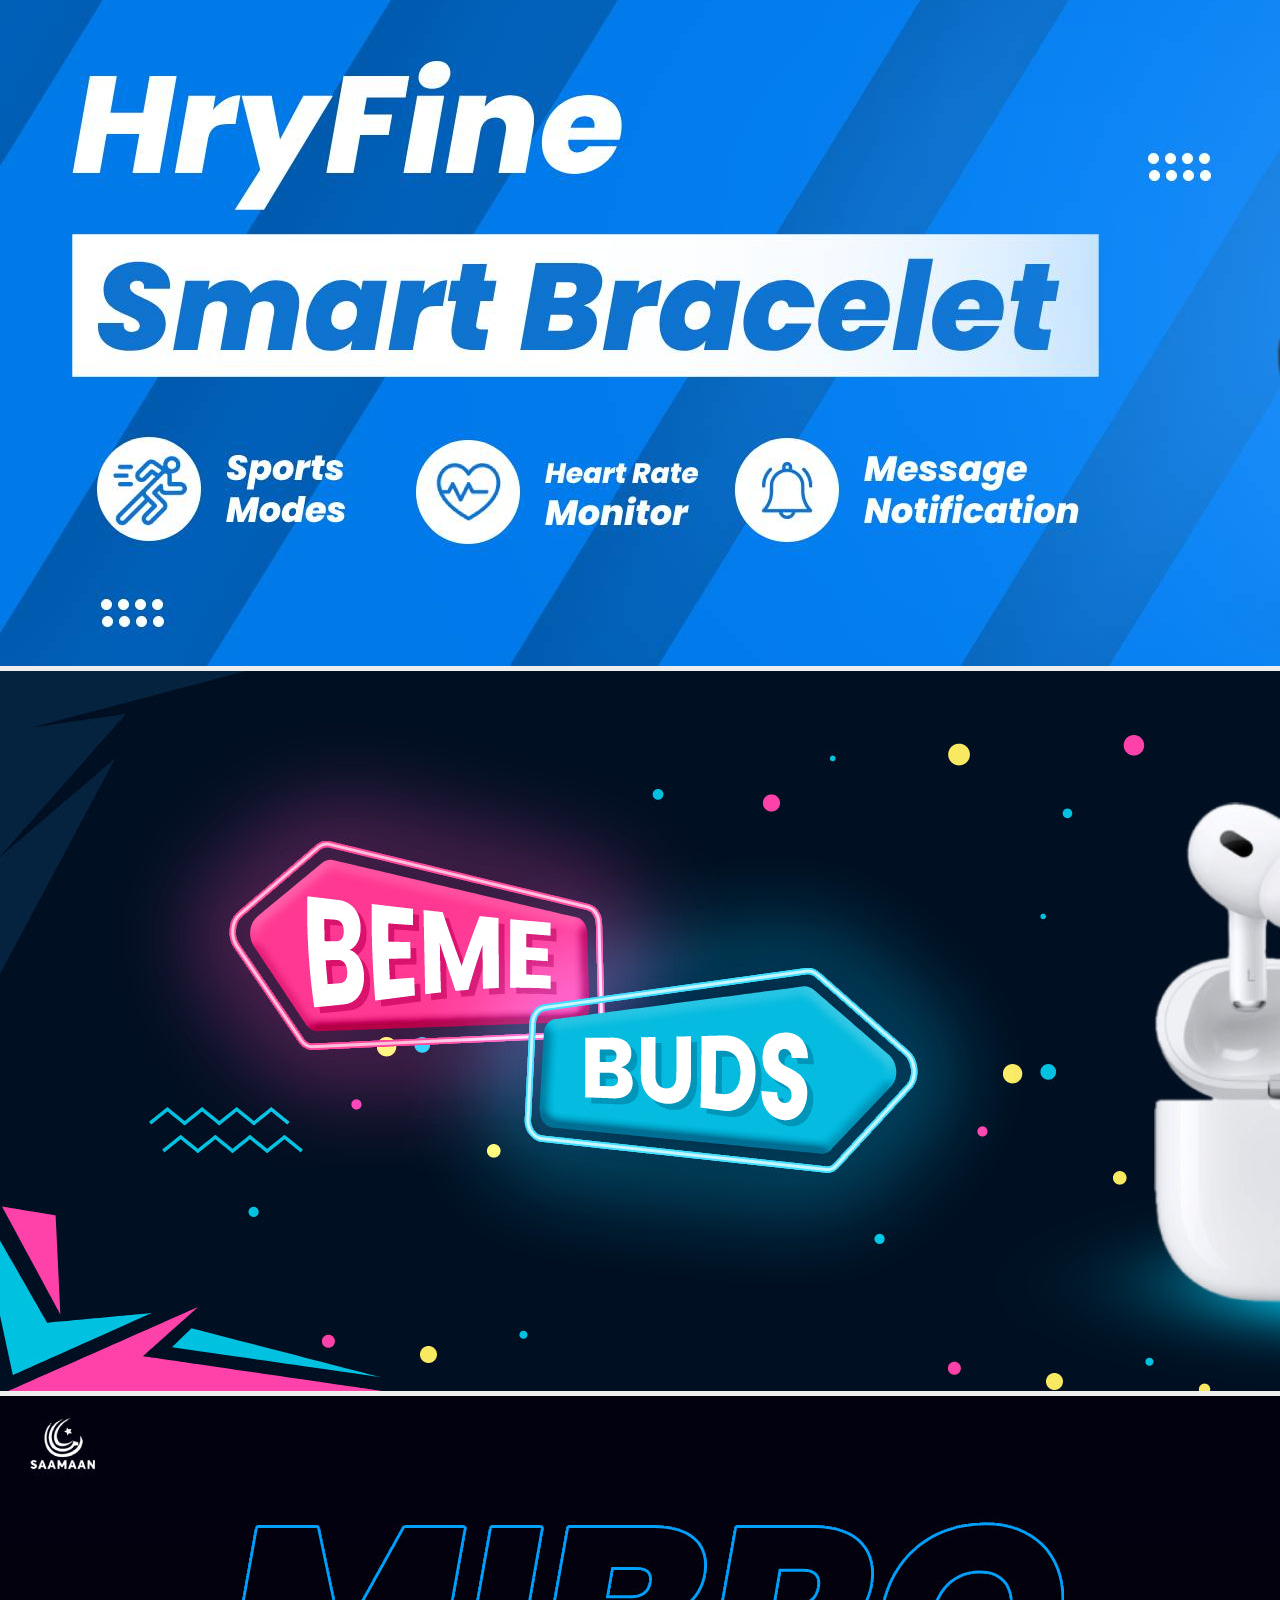
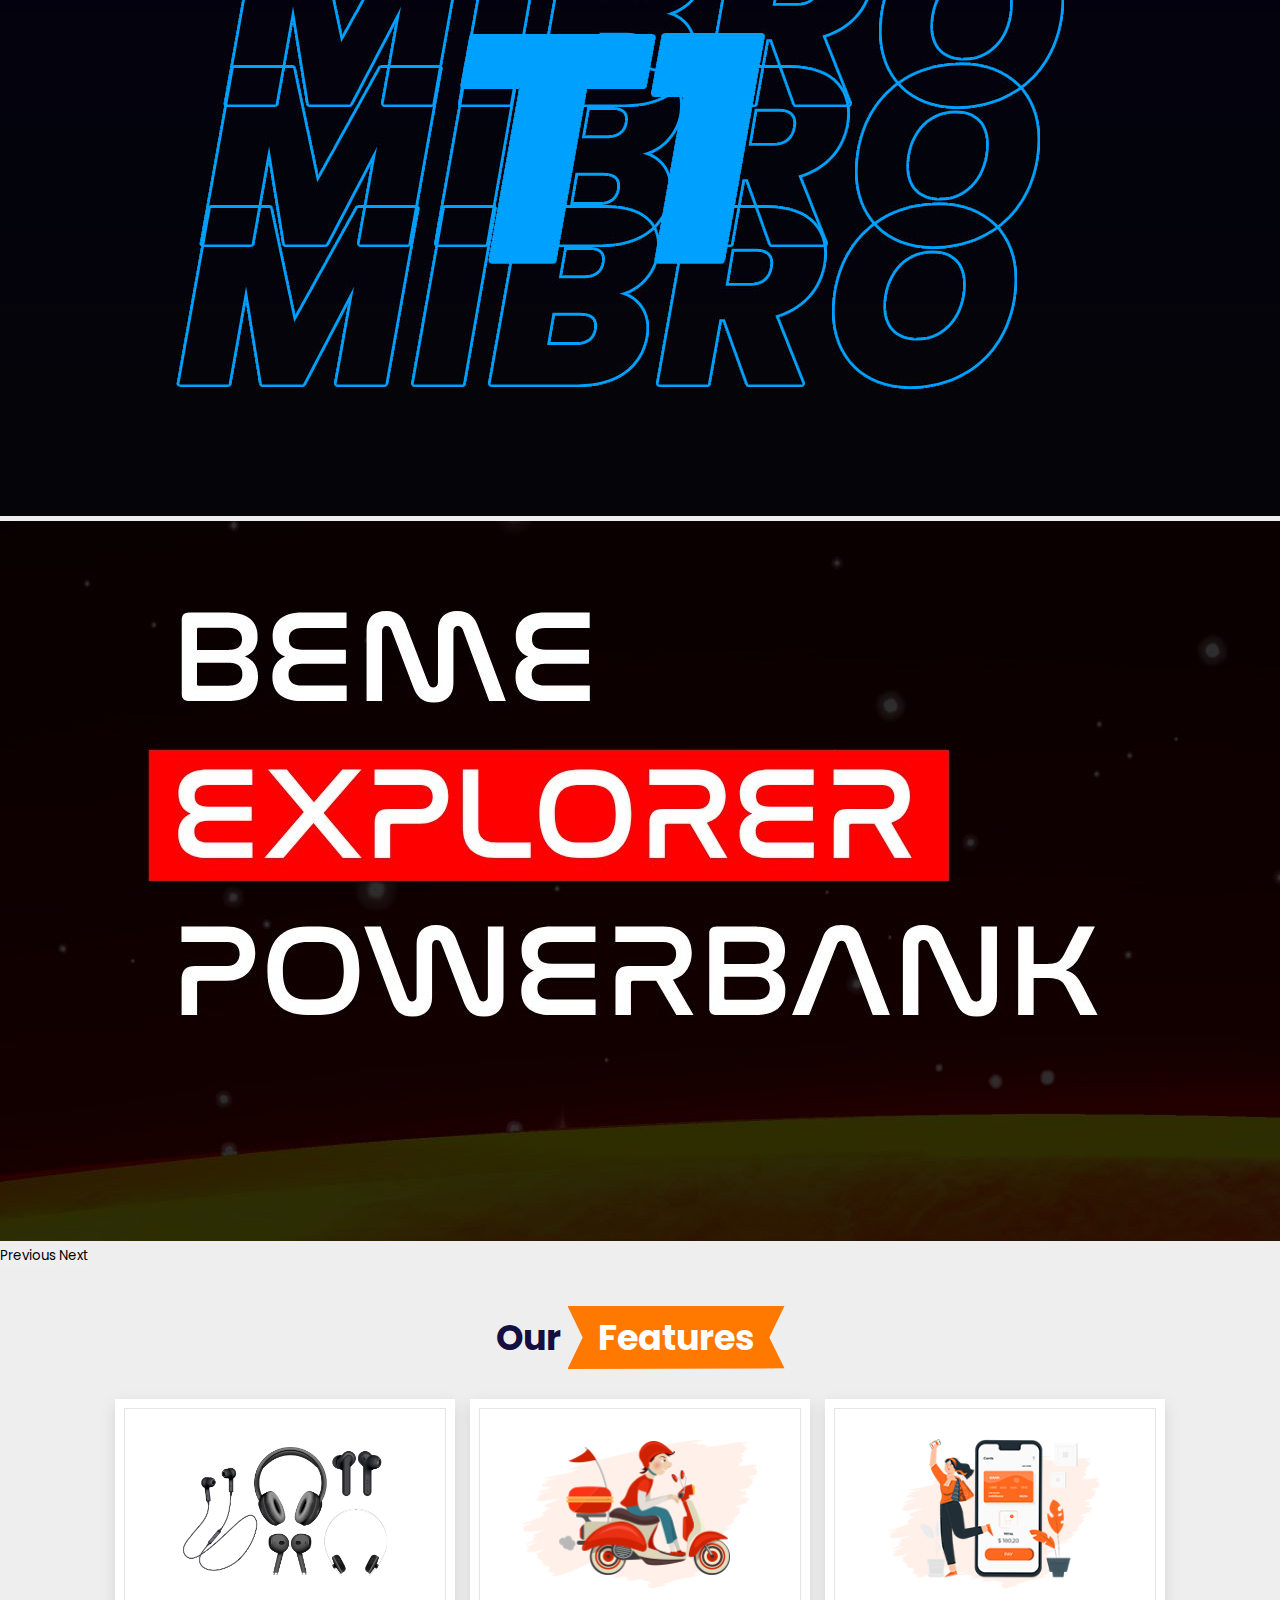
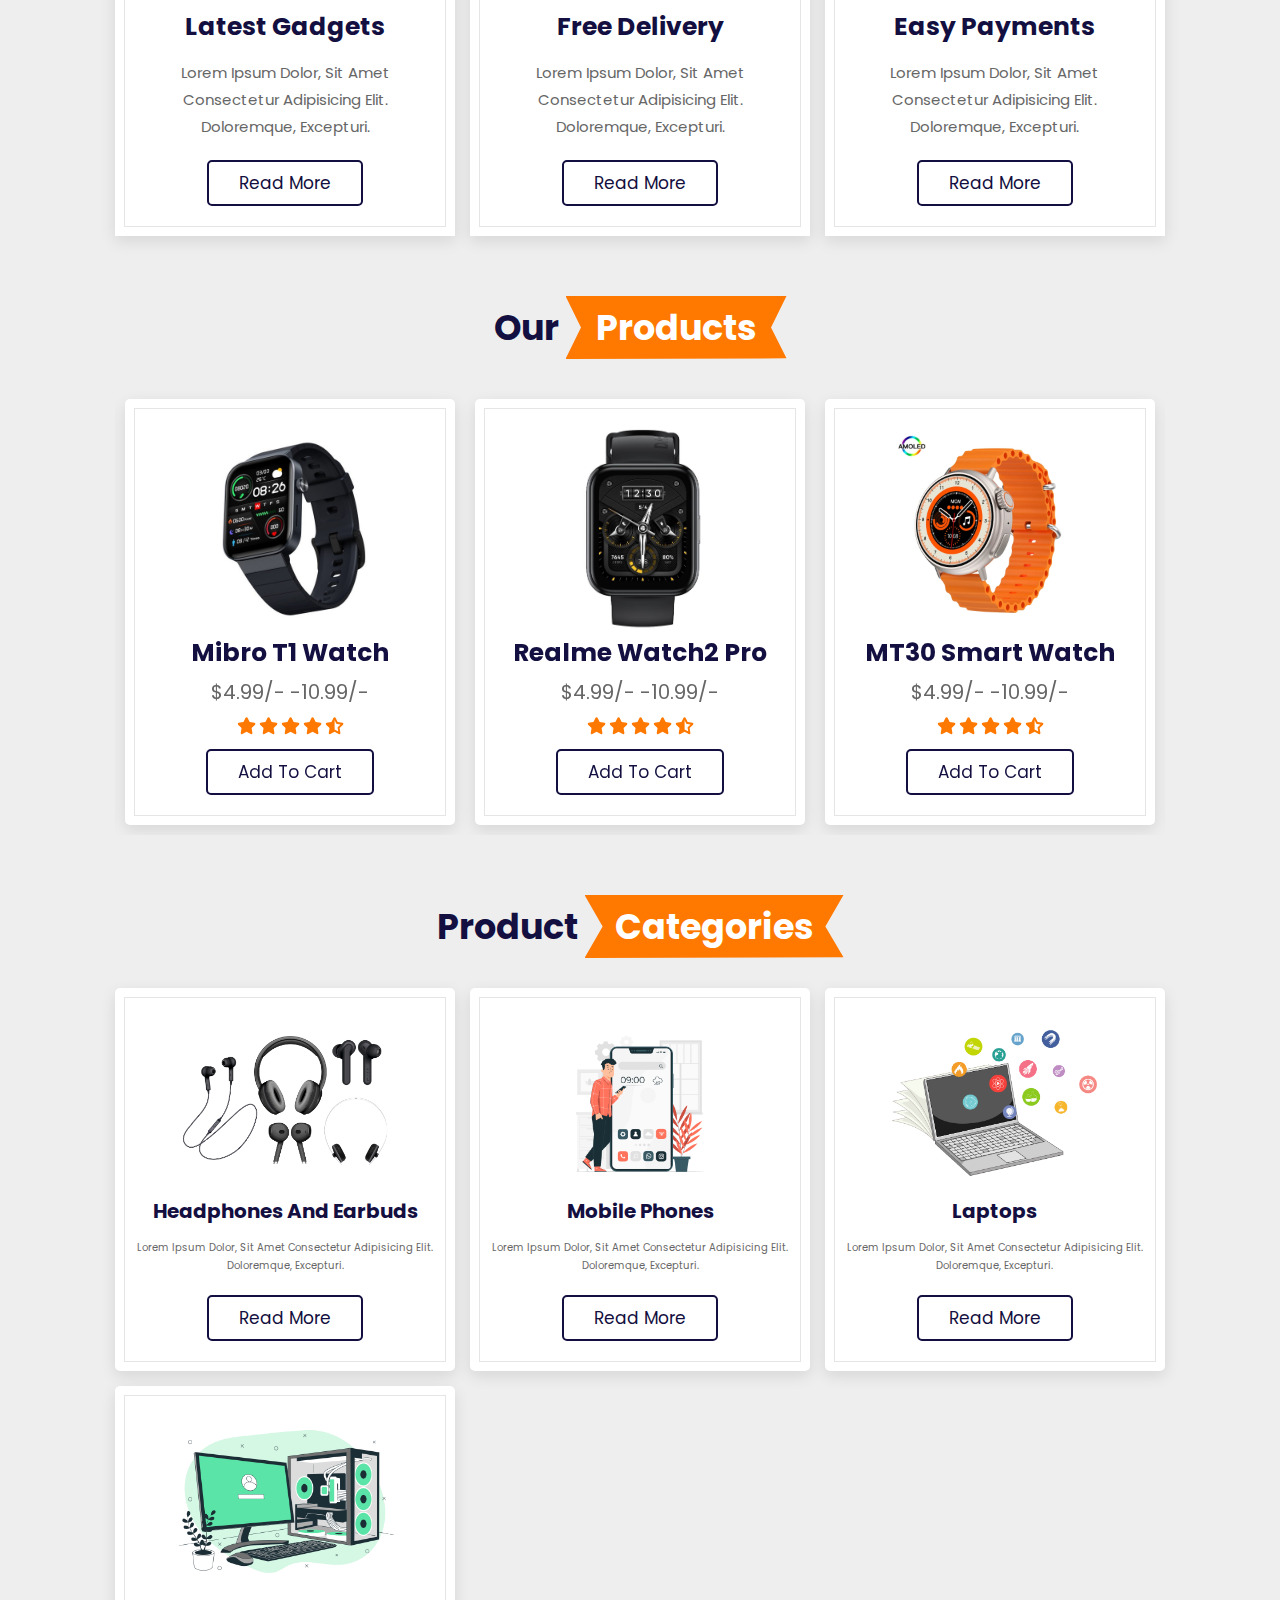
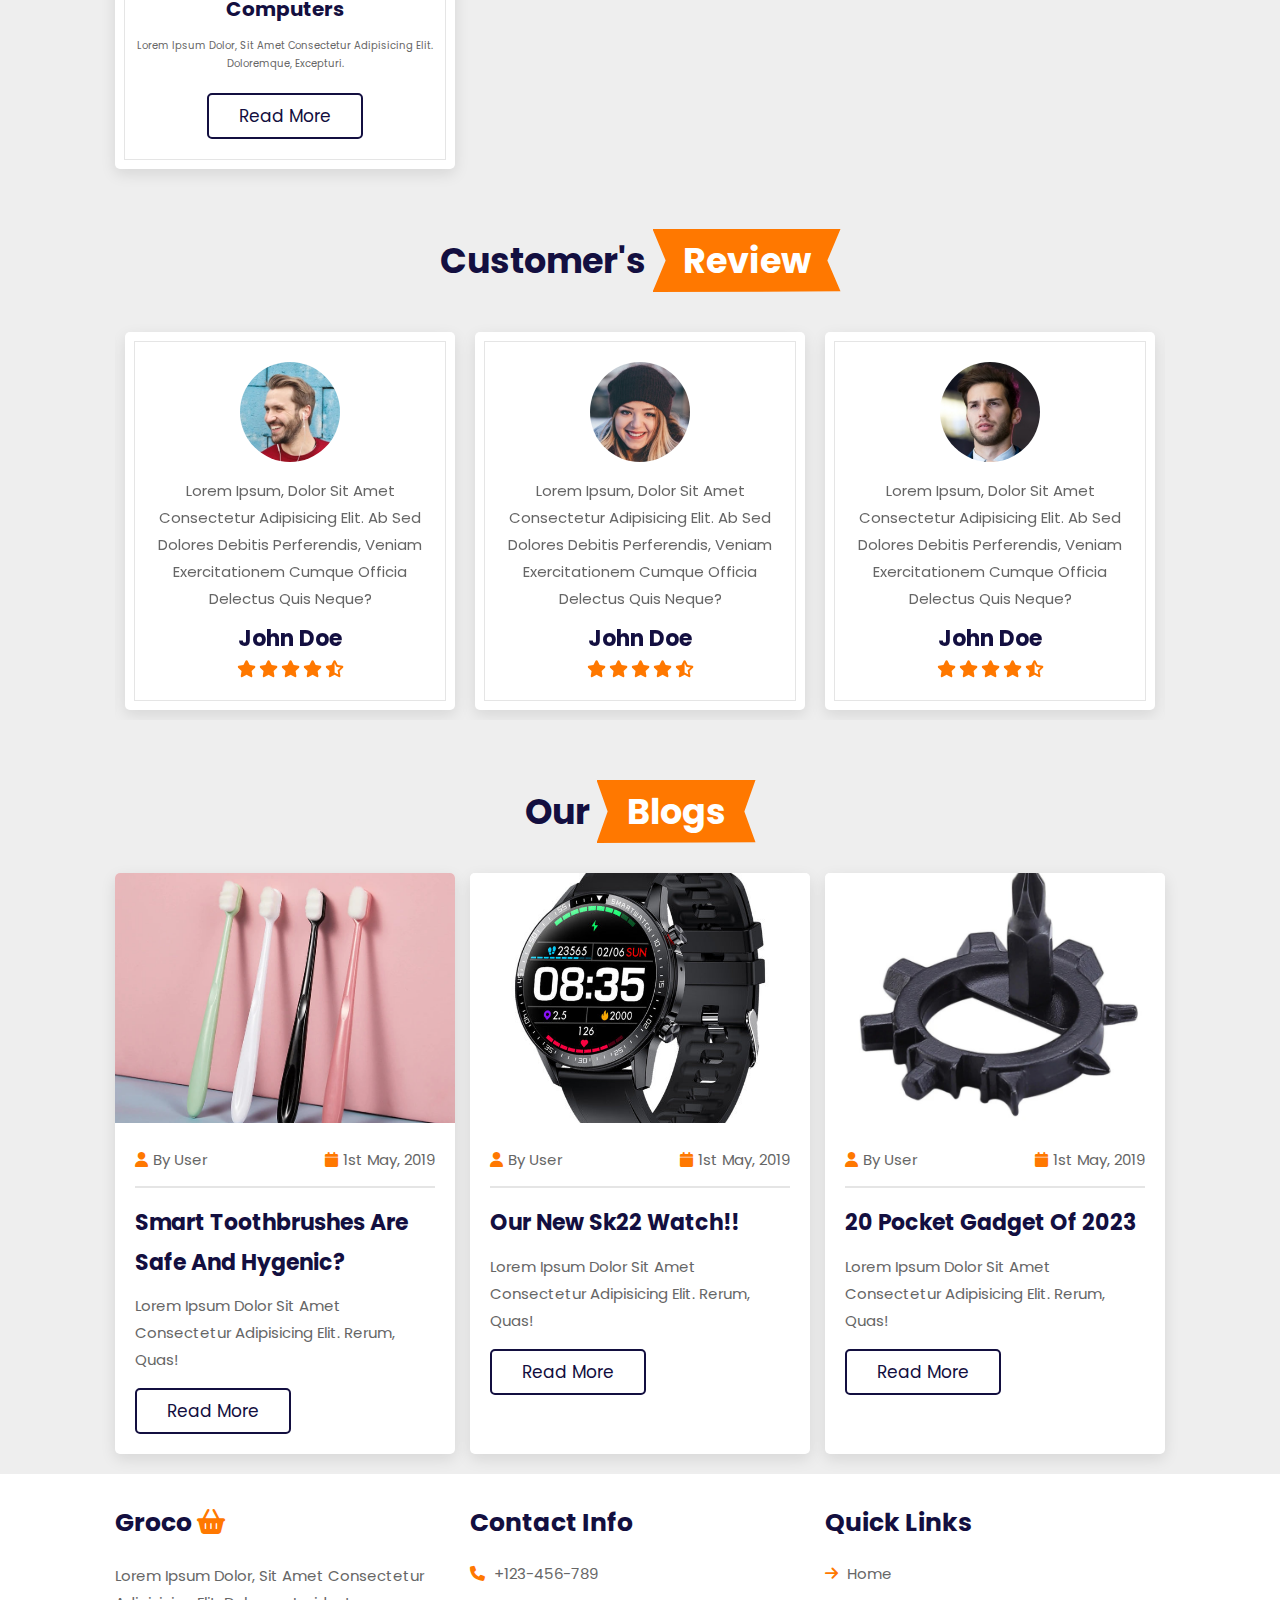
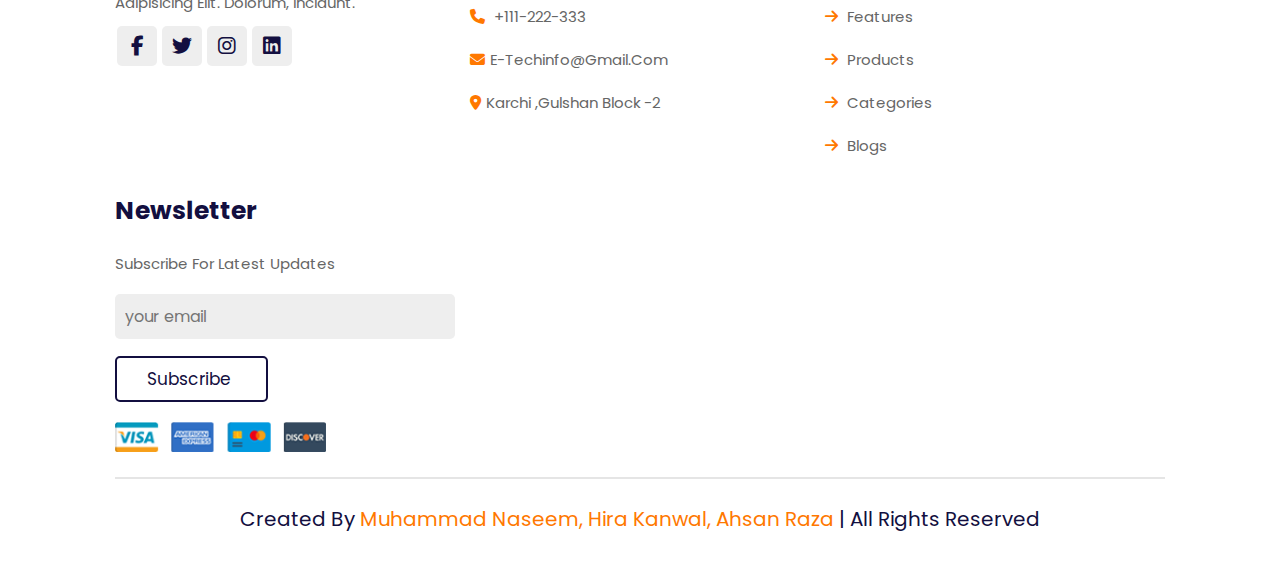
==== commit 840afbdd: "making products page" ====
--- a/index.html
+++ b/index.html
@@ -18,12 +18,12 @@
     <header class="header">
         <a href="#" class="logo"><i class="fas fa-shopping-basket"></i>E-TECH</a>
         <nav class="navbar">
-            <a href="#home">home</a>
+            <a href="./index.html">home</a>
             <a href="#features">features</a>
-            <a href="./products.html">products</a>
+            <a href="#products">products</a>
             <a href="#categories">categories</a>
             <a href="#review">review</a>
-            <a href="#blogs">blogs</a>
+            <a href="./html/blogs.html">blogs</a>
         </nav>
         <div class="icons">
             <div class="fas fa-bars" id="menu-btn"></div>
@@ -131,25 +131,7 @@
 
                 <div class="box">
                     <img src="./assets/IMAGE/earbuds-feature.jpg" alt="">
-                    <h3>Headphones And Earbuds</h3>
-                    <p>Lorem ipsum dolor, sit amet consectetur adipisicing elit. Doloremque, excepturi.</p>
-                    <a href="#" class="btn">read more</a>
-                </div>
-                <div class="box">
-                    <img src="./assets/IMAGE/mobile-feature.jpg" alt="">
-                    <h3>Mobile Phones</h3>
-                    <p>Lorem ipsum dolor, sit amet consectetur adipisicing elit. Doloremque, excepturi.</p>
-                    <a href="#" class="btn">read more</a>
-                </div>
-                <div class="box">
-                    <img src="./assets/IMAGE/laptop-feature-2.jpg" alt="">
-                    <h3>Laptops</h3>
-                    <p>Lorem ipsum dolor, sit amet consectetur adipisicing elit. Doloremque, excepturi.</p>
-                    <a href="#" class="btn">read more</a>
-                </div>
-                <div class="box">
-                    <img src="./assets/IMAGE/computer-feature.jpg" alt="">
-                    <h3>Computers</h3>
+                    <h3>Latest Gadgets</h3>
                     <p>Lorem ipsum dolor, sit amet consectetur adipisicing elit. Doloremque, excepturi.</p>
                     <a href="#" class="btn">read more</a>
                 </div>
@@ -227,92 +209,35 @@
                     </div>
                 </div>
             </div>
-            <div class="swiper product-slider">
-                <div class="swiper-wrapper">
-
-                    <div class="swiper-slide box">
-                        <img src="./assets/IMAGE/BEMEEarbuds.jpg" alt="">
-                        <h3>Game Buds</h3>
-                        <div class="price">$4.99/- -10.99/-</div>
-                        <div class="stars">
-                            <i class="fas fa-star"></i>
-                            <i class="fas fa-star"></i>
-                            <i class="fas fa-star"></i>
-                            <i class="fas fa-star"></i>
-                            <i class="fas fa-star-half-alt"></i>
-                        </div>
-                        <a href="#" class="btn">add to cart</a>
-                    </div>
-                    <div class="swiper-slide box">
-                        <img src="./assets/IMAGe/Lenovo-thinkplus-TH10-Stereo-Headphone-Bluetooth-Earphones-Music-Headset-with-Mic-for-Mobile-XiaoMi-iPhone-Sumsamg.jpg_Q90.jpg__4.jpg" alt="">
-                        <h3>Lenovo TH10 Headphone</h3>
-                        <div class="price">$4.99/- -10.99/-</div>
-                        <div class="stars">
-                            <i class="fas fa-star"></i>
-                            <i class="fas fa-star"></i>
-                            <i class="fas fa-star"></i>
-                            <i class="fas fa-star"></i>
-                            <i class="fas fa-star-half-alt"></i>
-                        </div>
-                        <a href="#" class="btn">add to cart</a>
-                    </div>
-                    <div class="swiper-slide box">
-                        <img src="./assets/IMAGE/Original-Lenovo-LP40-wireless-headphones-TWS-Bluetooth-compatible-Earphones-Touch-Control-Sport-Headset-Stereo-Earbuds-For.jpg_Q90.jpg__1.jpg" alt="">
-                        <h3>Lenovo LP40 Headphone</h3>
-                        <div class="price">$4.99/- -10.99/-</div>
-                        <div class="stars">
-                            <i class="fas fa-star"></i>
-                            <i class="fas fa-star"></i>
-                            <i class="fas fa-star"></i>
-                            <i class="fas fa-star"></i>
-                            <i class="fas fa-star-half-alt"></i>
-                        </div>
-                        <a href="#" class="btn">add to cart</a>
-                    </div>
-                    <div class="swiper-slide box">
-                        <img src="./assets/IMAGE/yAyZLenovo-XT97-Bluetooth-Wireless-Headphones-with-Flash-LED-Light-Mini-TWS-Bluetooth-Earphones-Wireless-Earbuds-Headsets_600x_77e4f08b-3ec6-411c-bb8b-f3ec2d123029.jpg" alt="">
-                        <h3>Lenovo XT97 Headphone</h3>
-                        <div class="price">$4.99/- -10.99/-</div>
-                        <div class="stars">
-                            <i class="fas fa-star"></i>
-                            <i class="fas fa-star"></i>
-                            <i class="fas fa-star"></i>
-                            <i class="fas fa-star"></i>
-                            <i class="fas fa-star-half-alt"></i>
-                        </div>
-                        <a href="#" class="btn">add to cart</a>
-                    </div>
-                </div>
-            </div>
-
         </section>
 
         <section class="categories" id="categories">
             <h1 class="heading"> product <span>categories</span></h1>
             <div class="box-container">
-                <div class="box">
-                    <img src="assets/IMAGE/cat-1.png" alt="">
-                    <h3>vegetables</h3>
-                    <p>upto 45% off</p>
-                    <a href="#" class="btn">shop now</a>
-                </div>
-                <div class="box">
-                    <img src="assets/IMAGE/cat-2.png" alt="">
-                    <h3>fresh fruits</h3>
-                    <p>upto 45% off</p>
-                    <a href="#" class="btn">shop now</a>
-                </div>
-                <div class="box">
-                    <img src="assets/IMAGE/cat-3.png" alt="">
-                    <h3>dairy products</h3>
-                    <p>upto 45% off</p>
-                    <a href="#" class="btn">shop now</a>
-                </div>
-                <div class="box">
-                    <img src="assets/IMAGE/cat-4.png" alt="">
-                    <h3>fresh meat</h3>
-                    <p>upto 45% off</p>
-                    <a href="#" class="btn">shop now</a>
+                
+                <div class="box">
+                    <img src="./assets/IMAGE/earbuds-feature.jpg" alt="">
+                    <h3>Headphones And Earbuds</h3>
+                    <p>Lorem ipsum dolor, sit amet consectetur adipisicing elit. Doloremque, excepturi.</p>
+                    <a href="#" class="btn">read more</a>
+                </div>
+                <div class="box">
+                    <img src="./assets/IMAGE/mobile-feature.jpg" alt="">
+                    <h3>Mobile Phones</h3>
+                    <p>Lorem ipsum dolor, sit amet consectetur adipisicing elit. Doloremque, excepturi.</p>
+                    <a href="#" class="btn">read more</a>
+                </div>
+                <div class="box">
+                    <img src="./assets/IMAGE/laptop-feature-2.jpg" alt="">
+                    <h3>Laptops</h3>
+                    <p>Lorem ipsum dolor, sit amet consectetur adipisicing elit. Doloremque, excepturi.</p>
+                    <a href="#" class="btn">read more</a>
+                </div>
+                <div class="box">
+                    <img src="./assets/IMAGE/computer-feature.jpg" alt="">
+                    <h3>Computers</h3>
+                    <p>Lorem ipsum dolor, sit amet consectetur adipisicing elit. Doloremque, excepturi.</p>
+                    <a href="#" class="btn">read more</a>
                 </div>
             </div>
         </section>
@@ -379,37 +304,37 @@
             <h1 class="heading"> our <span>blogs</span></h1>
             <div class="box-container">
                 <div class="box">
-                    <img src="./assets/IMAGE/blog-1.jpg" alt="">
+                    <img src="./assets/IMAGE/Ultra-fine-Soft-Toothbrush-Million-Nano-Bristle-Adult-Tooth-Brush-Teeth-Deep-Cleaning-Portable-Travel-Dental.jpg_Q90.jpg__1.jpg" alt="">
                     <div class="content">
                         <div class="icons">
                             <a href="#"><i class="fas fa-user"></i>by user</a>
                             <a href="#"><i class="fas fa-calendar"></i>1st may, 2019</a>
                         </div>
-                        <h3>fresh and organic vegetables and fruits </h3>
+                        <h3>Smart toothbrushes are safe and hygenic?</h3>
                         <p>Lorem ipsum dolor sit amet consectetur adipisicing elit. Rerum, quas!</p>
                         <a href="#" class="btn">read more</a>
                     </div>
                 </div>
                 <div class="box">
-                    <img src="./assets/IMAGE/blog-2.jpg" alt="">
+                    <img src="./assets/IMAGE/saamaan.pkfortuner1.jpg" alt="">
                     <div class="content">
                         <div class="icons">
                             <a href="#"><i class="fas fa-user"></i>by user</a>
                             <a href="#"><i class="fas fa-calendar"></i>1st may, 2019</a>
                         </div>
-                        <h3>fresh and organic vegetables and fruits </h3>
+                        <h3>Our New sk22 watch!!</h3>
                         <p>Lorem ipsum dolor sit amet consectetur adipisicing elit. Rerum, quas!</p>
                         <a href="#" class="btn">read more</a>
                     </div>
                 </div>
                 <div class="box">
-                    <img src="./assets/IMAGE/blog-3.jpg" alt="">
+                    <img src="./assets/IMAGE/saamaan.pkBicycleTool-2_56049824-7dde-4a48-a48f-c71868fa24ea.jpg" alt="">
                     <div class="content">
                         <div class="icons">
                             <a href="#"><i class="fas fa-user"></i>by user</a>
                             <a href="#"><i class="fas fa-calendar"></i>1st may, 2019</a>
                         </div>
-                        <h3>fresh and organic vegetables and fruits </h3>
+                        <h3>20 pocket gadget of 2023</h3>
                         <p>Lorem ipsum dolor sit amet consectetur adipisicing elit. Rerum, quas!</p>
                         <a href="#" class="btn">read more</a>
                     </div>
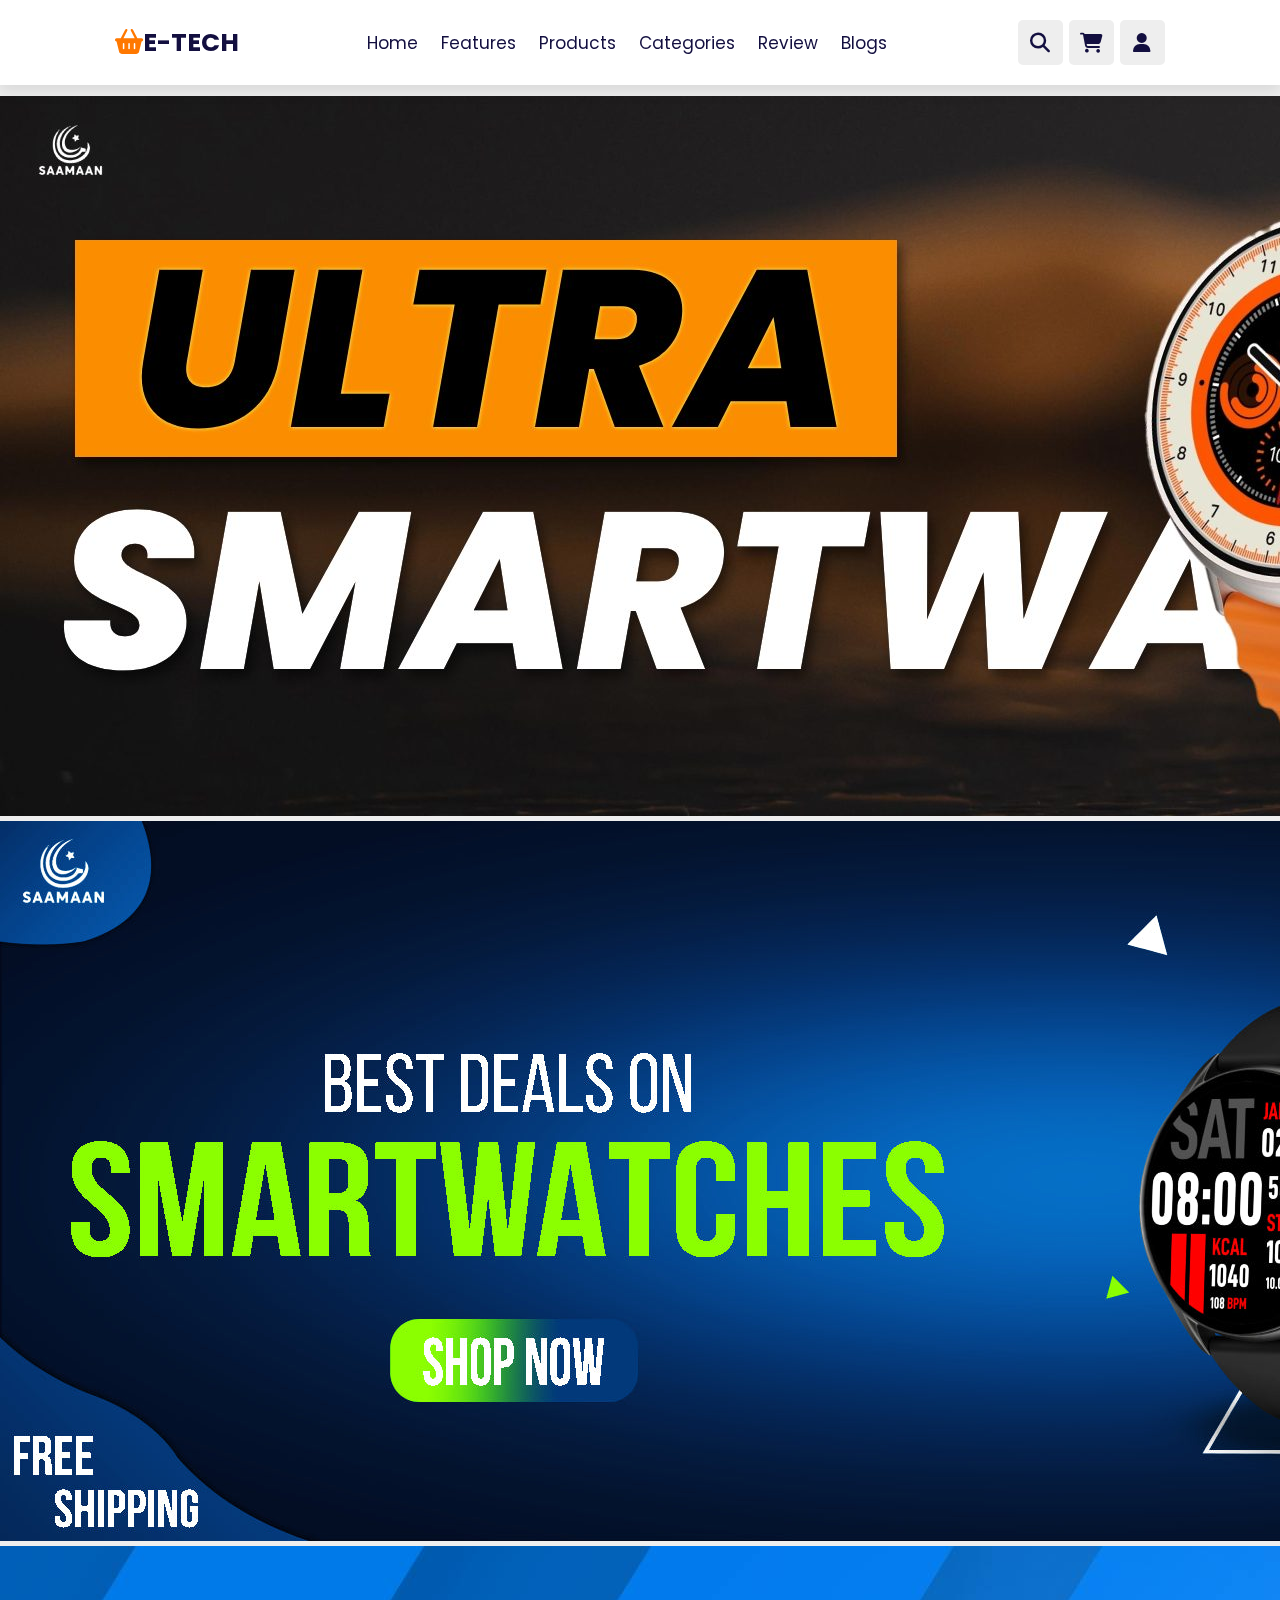
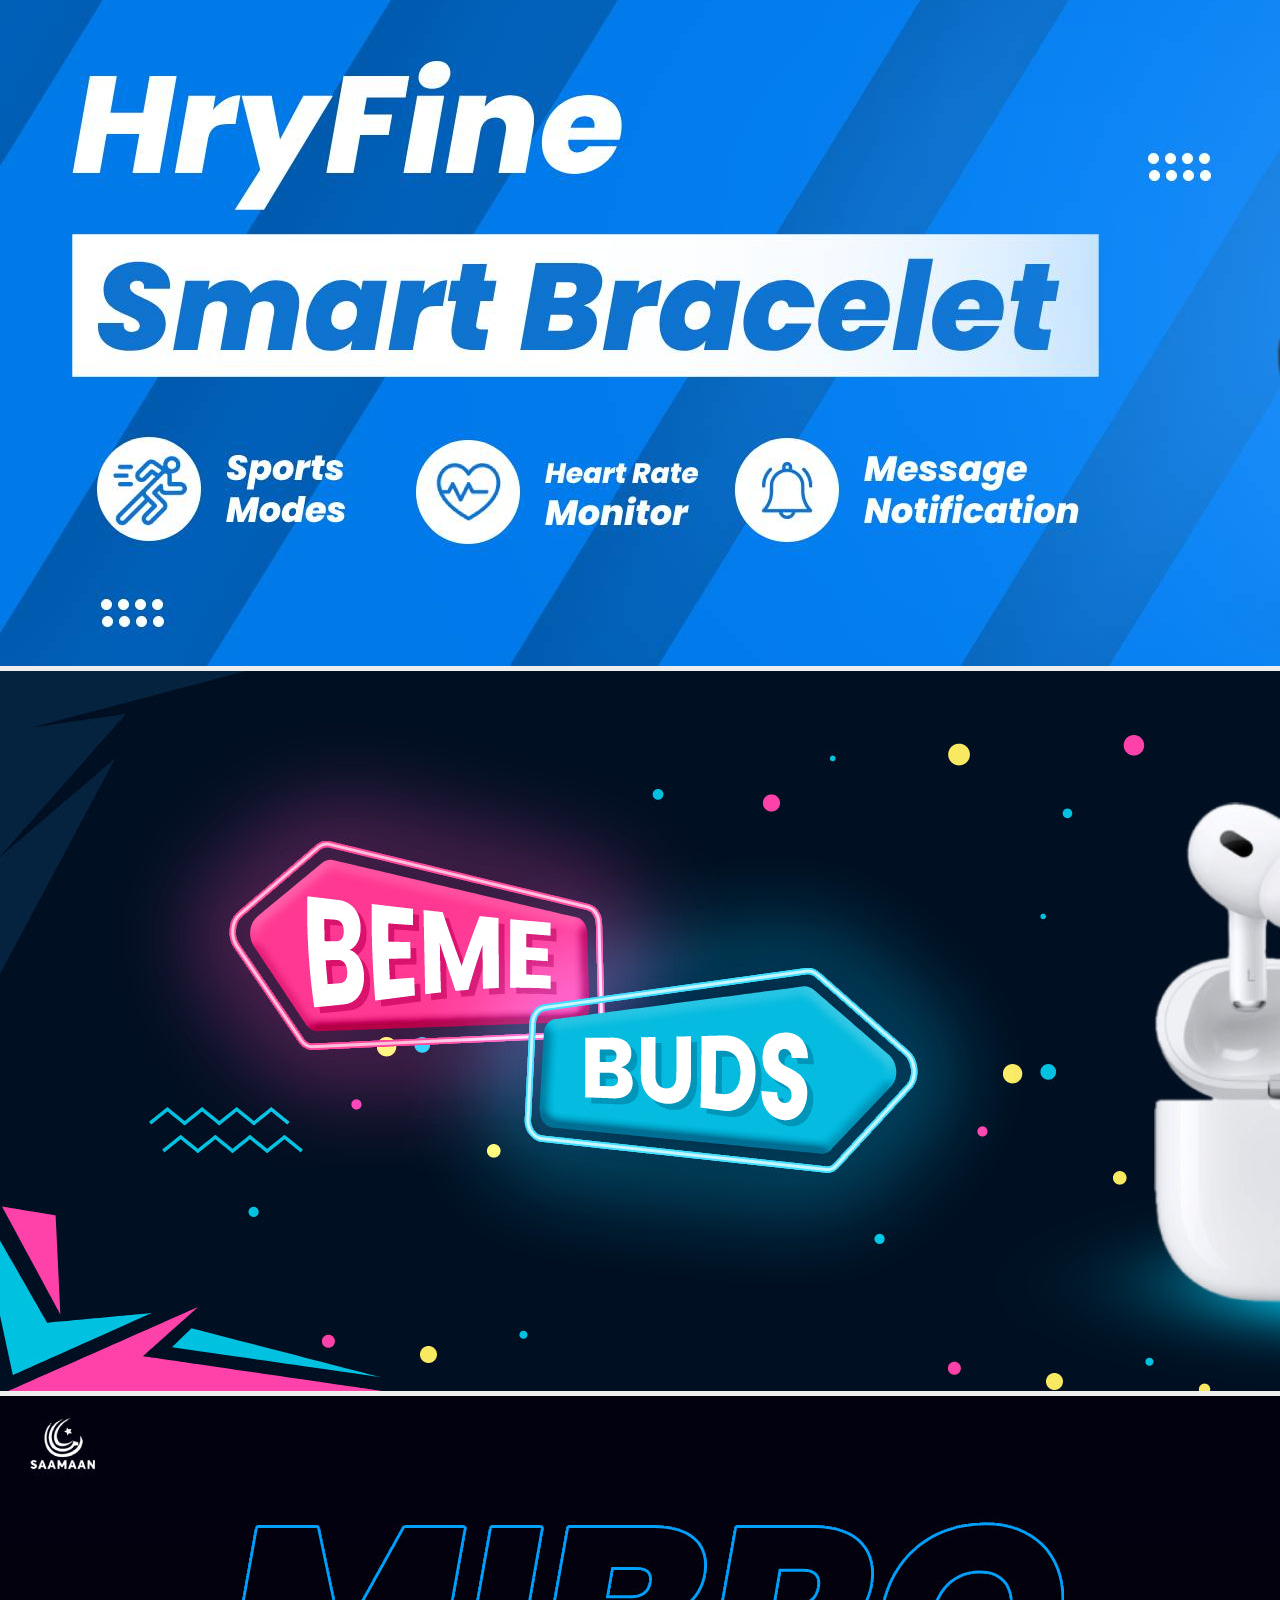
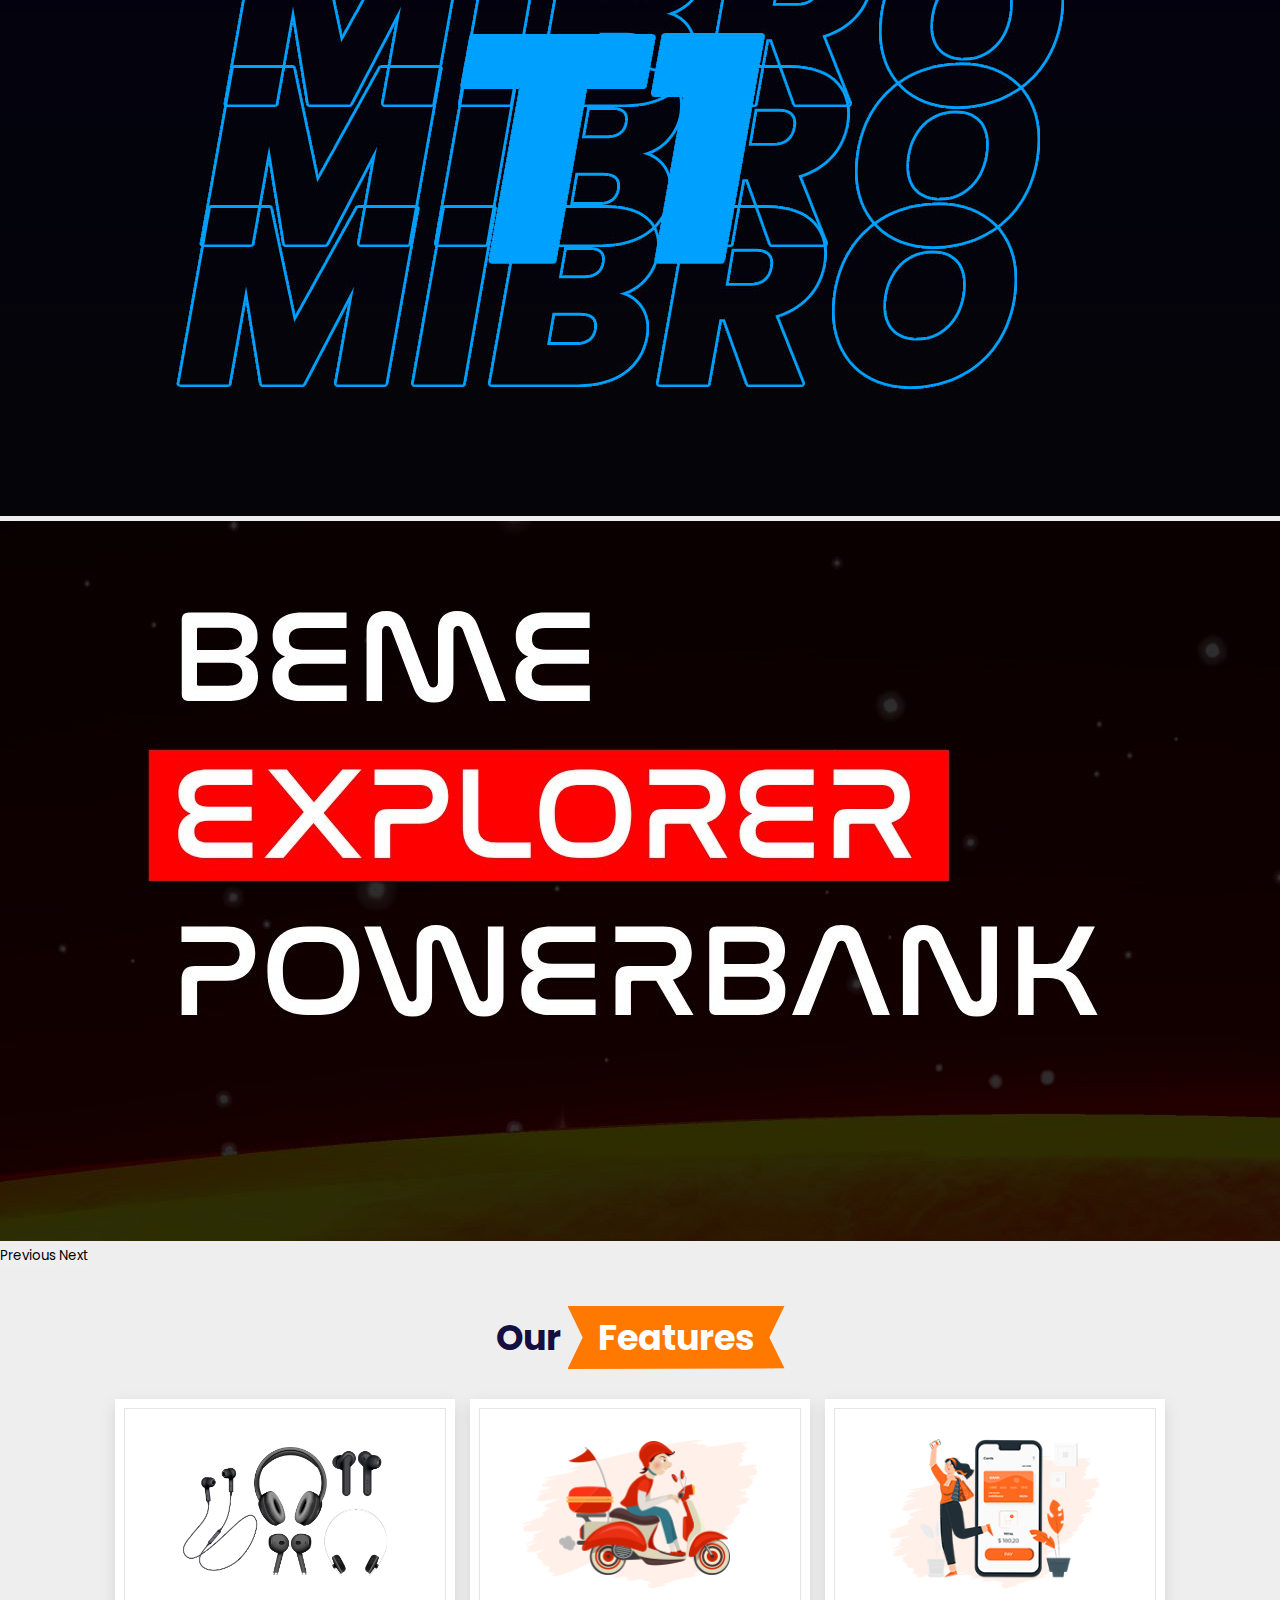
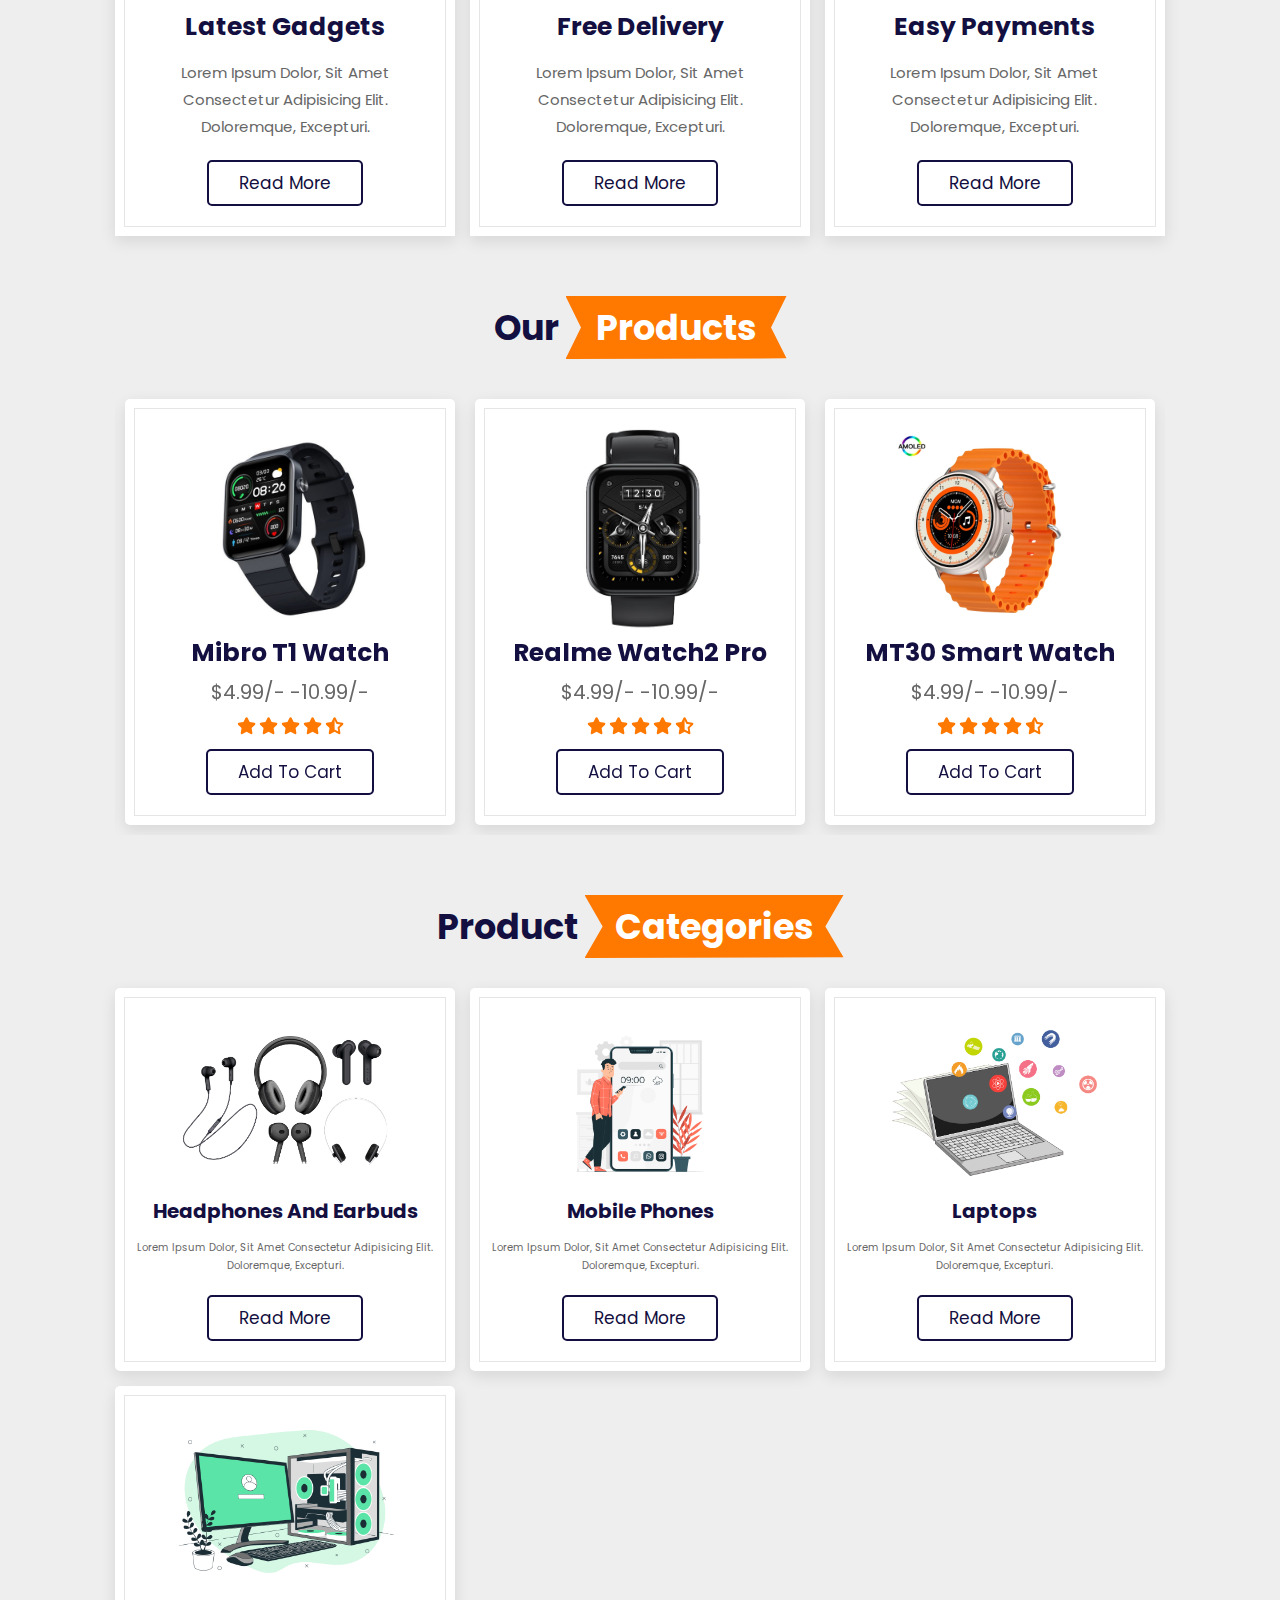
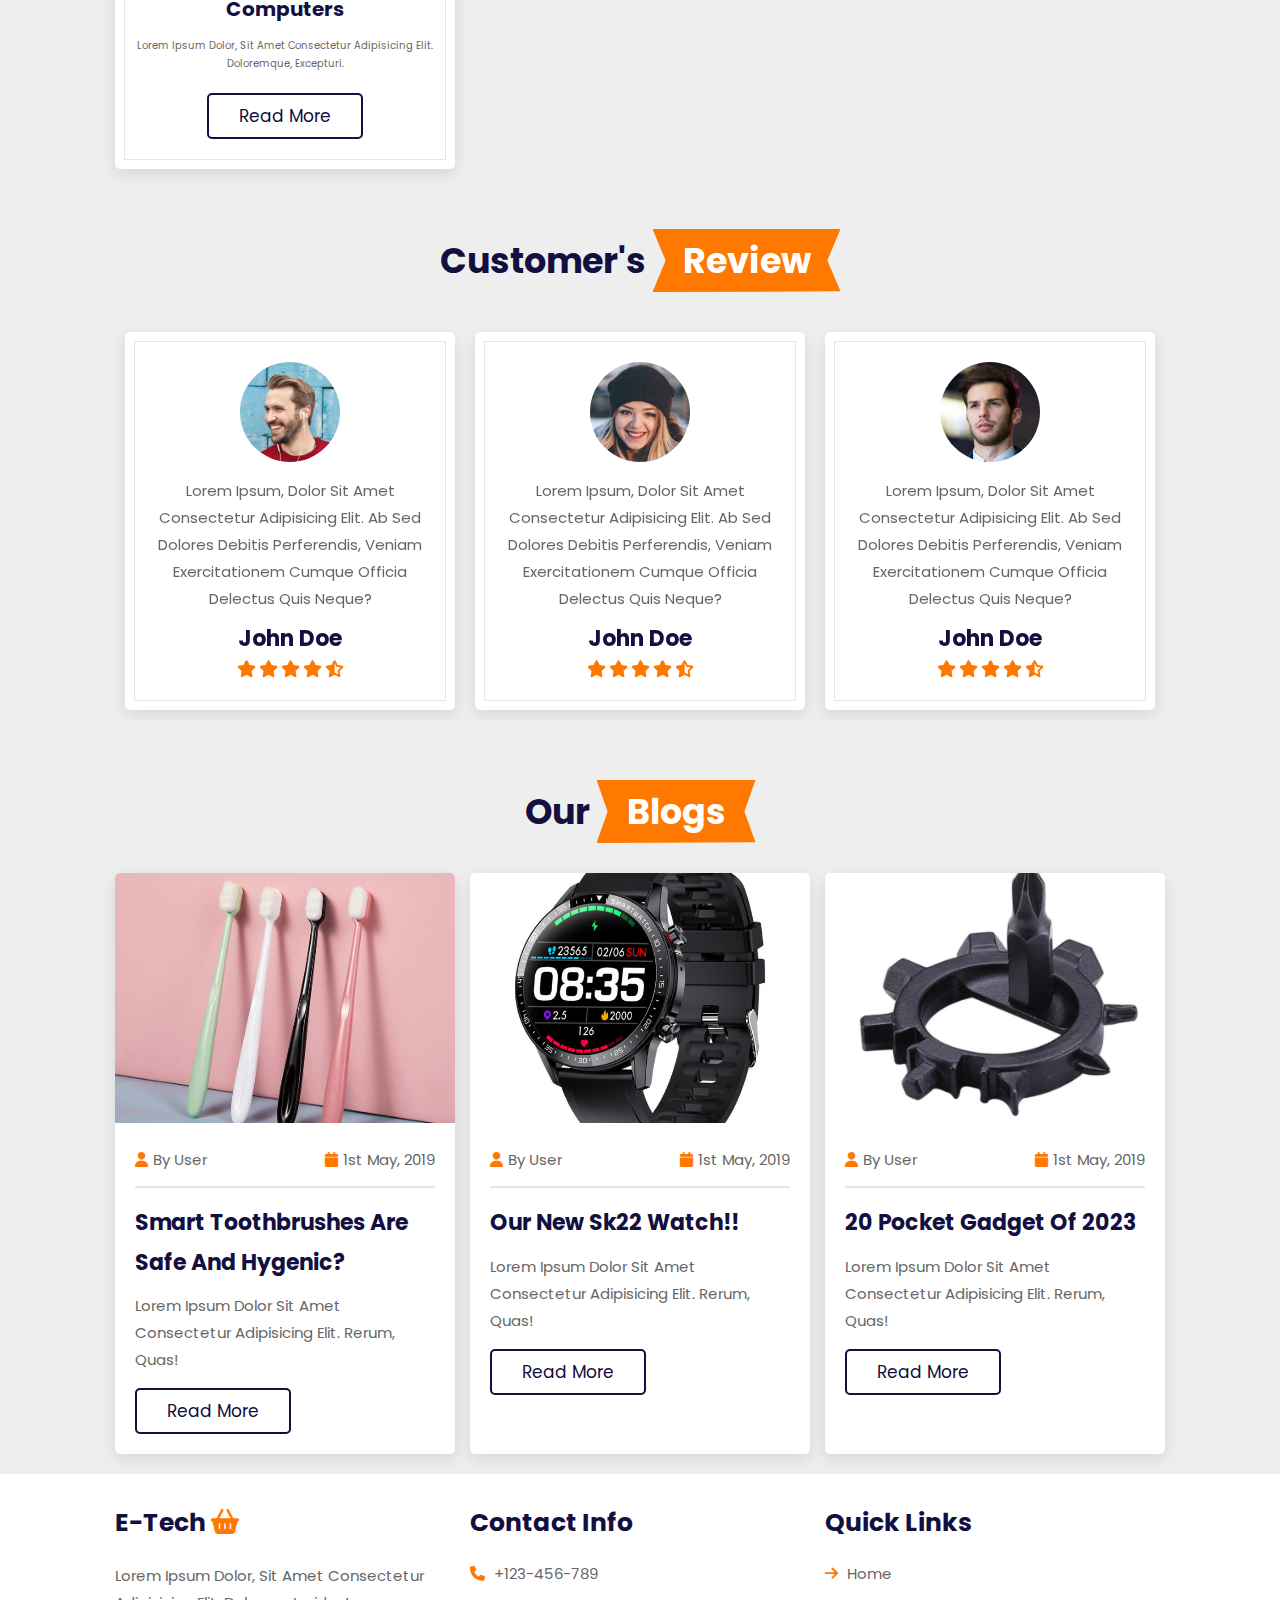
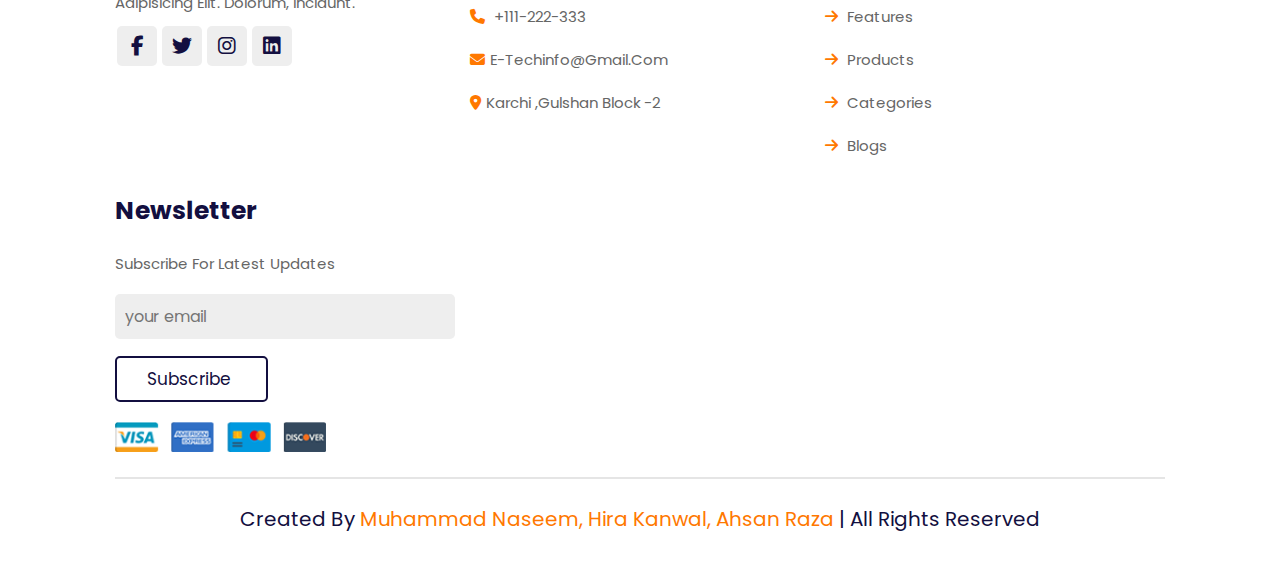
==== commit c79745df: "Merge pull request #12 from ahsanraza161/dev" ====
--- a/index.html
+++ b/index.html
@@ -20,7 +20,7 @@
         <nav class="navbar">
             <a href="./index.html">home</a>
             <a href="#features">features</a>
-            <a href="#products">products</a>
+            <a href="./html/products.html">products</a>
             <a href="#categories">categories</a>
             <a href="#review">review</a>
             <a href="./html/blogs.html">blogs</a>
@@ -346,7 +346,7 @@
         <footer class="footer">
             <div class="box-container">
                 <div class="box">
-                    <h3> groco <i class="fas fa-shopping-basket"></i></h3>
+                    <h3> E-Tech <i class="fas fa-shopping-basket"></i></h3>
                     <p>Lorem ipsum dolor, sit amet consectetur adipisicing elit. Dolorum, incidunt.</p>
                     <div class="share">
                         <a href="#" class="fab fa-facebook-f"></a>
